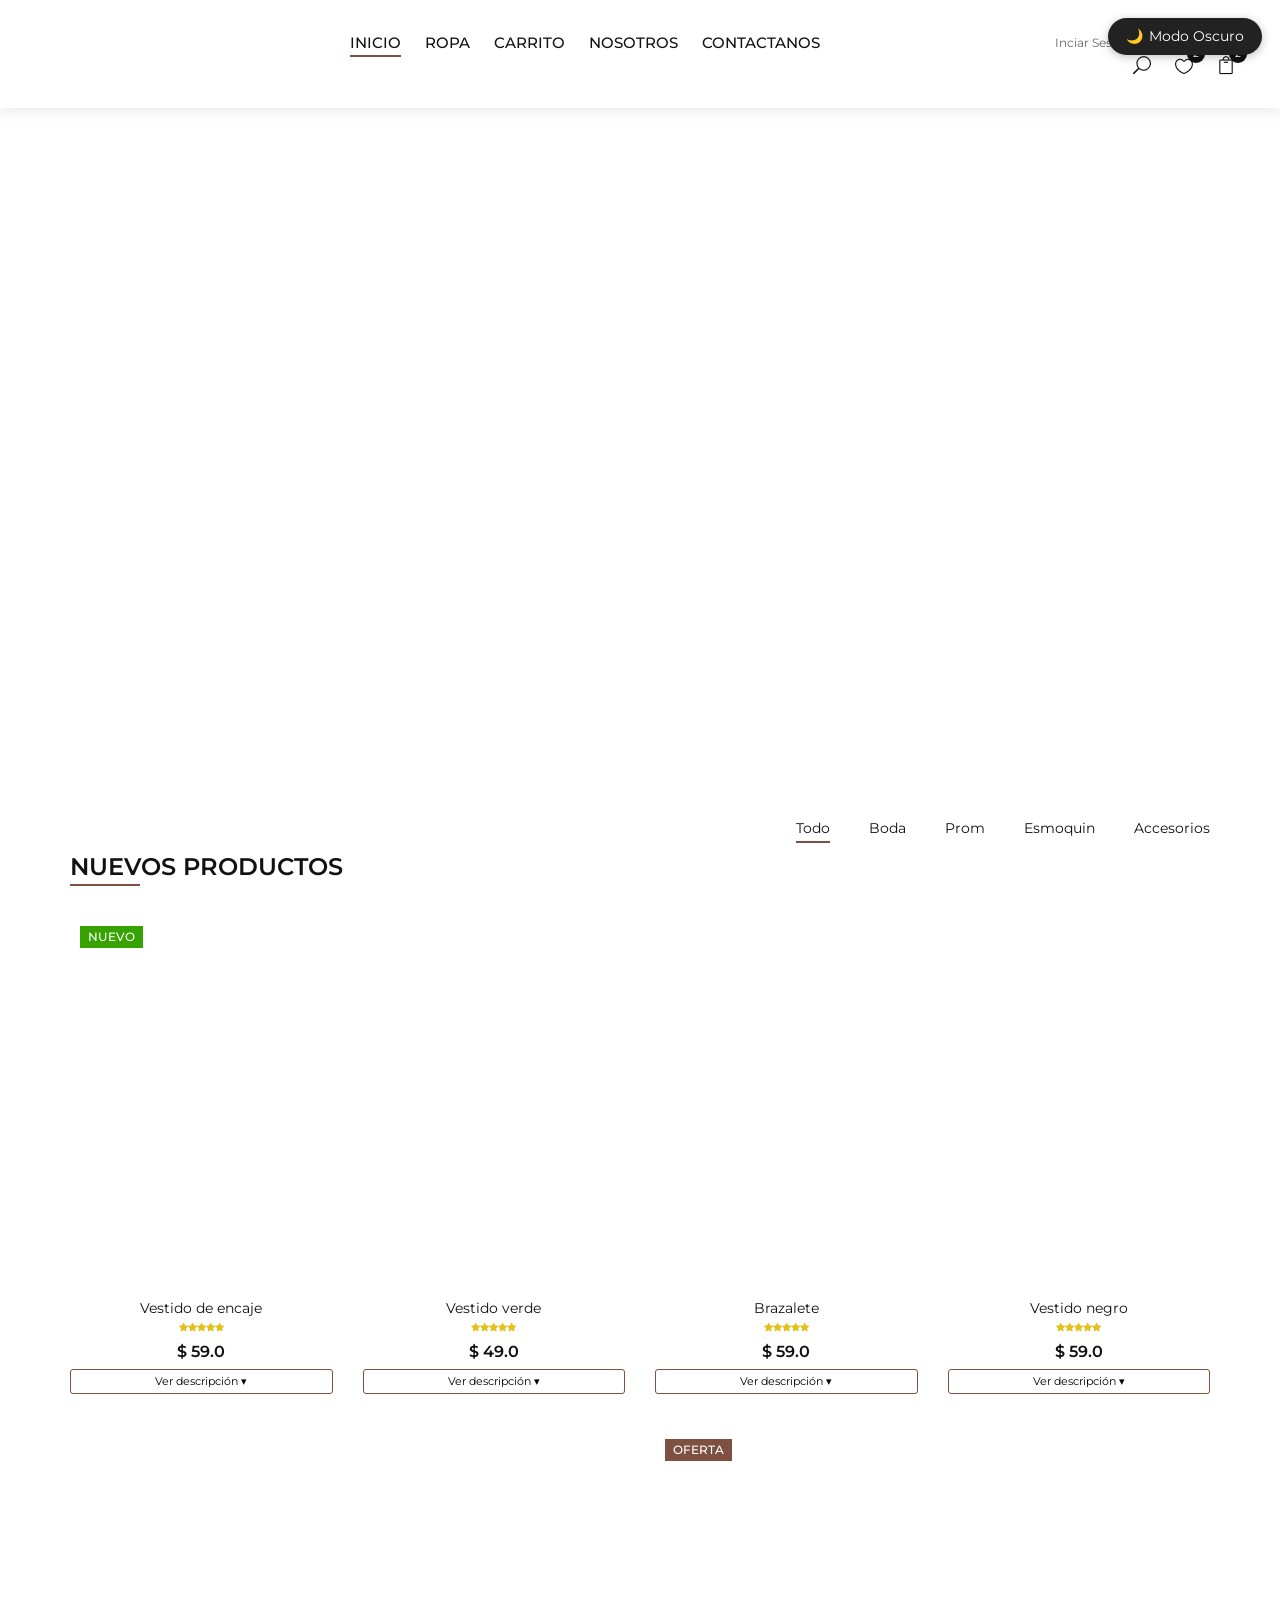
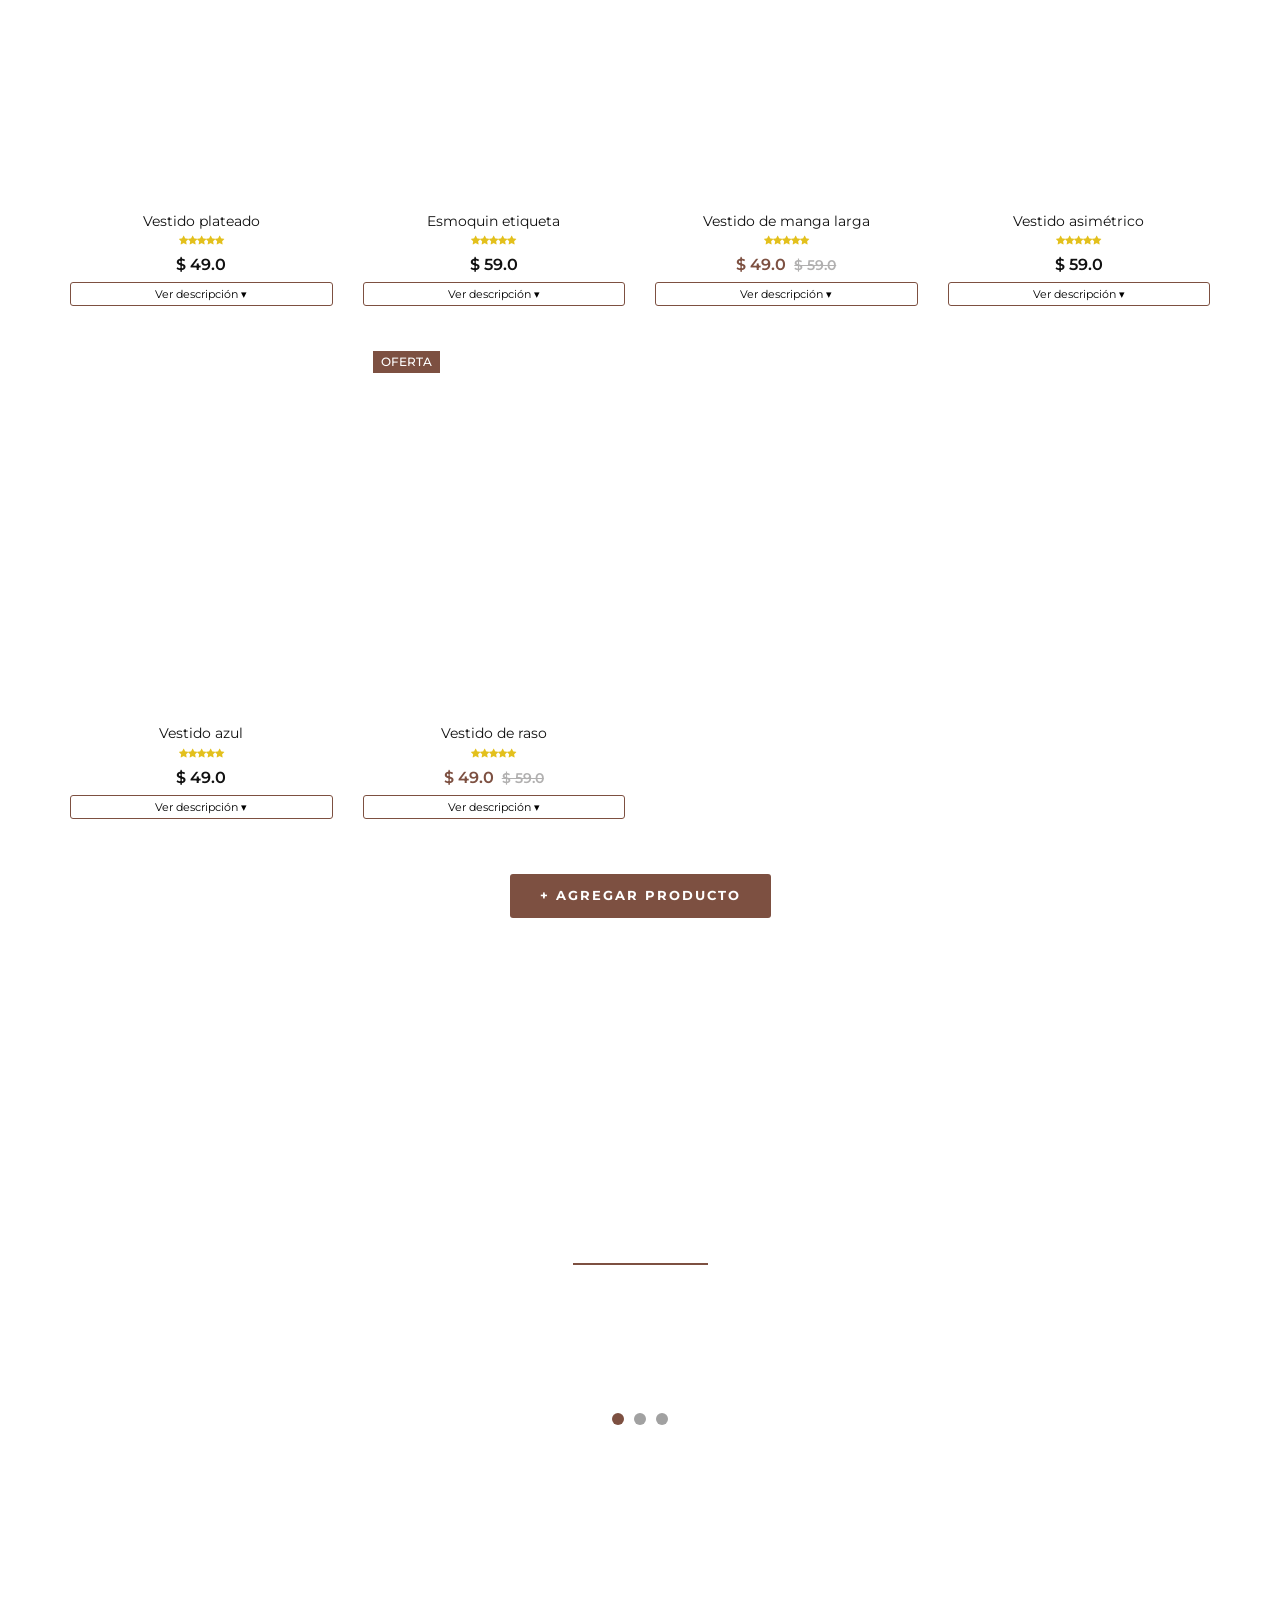
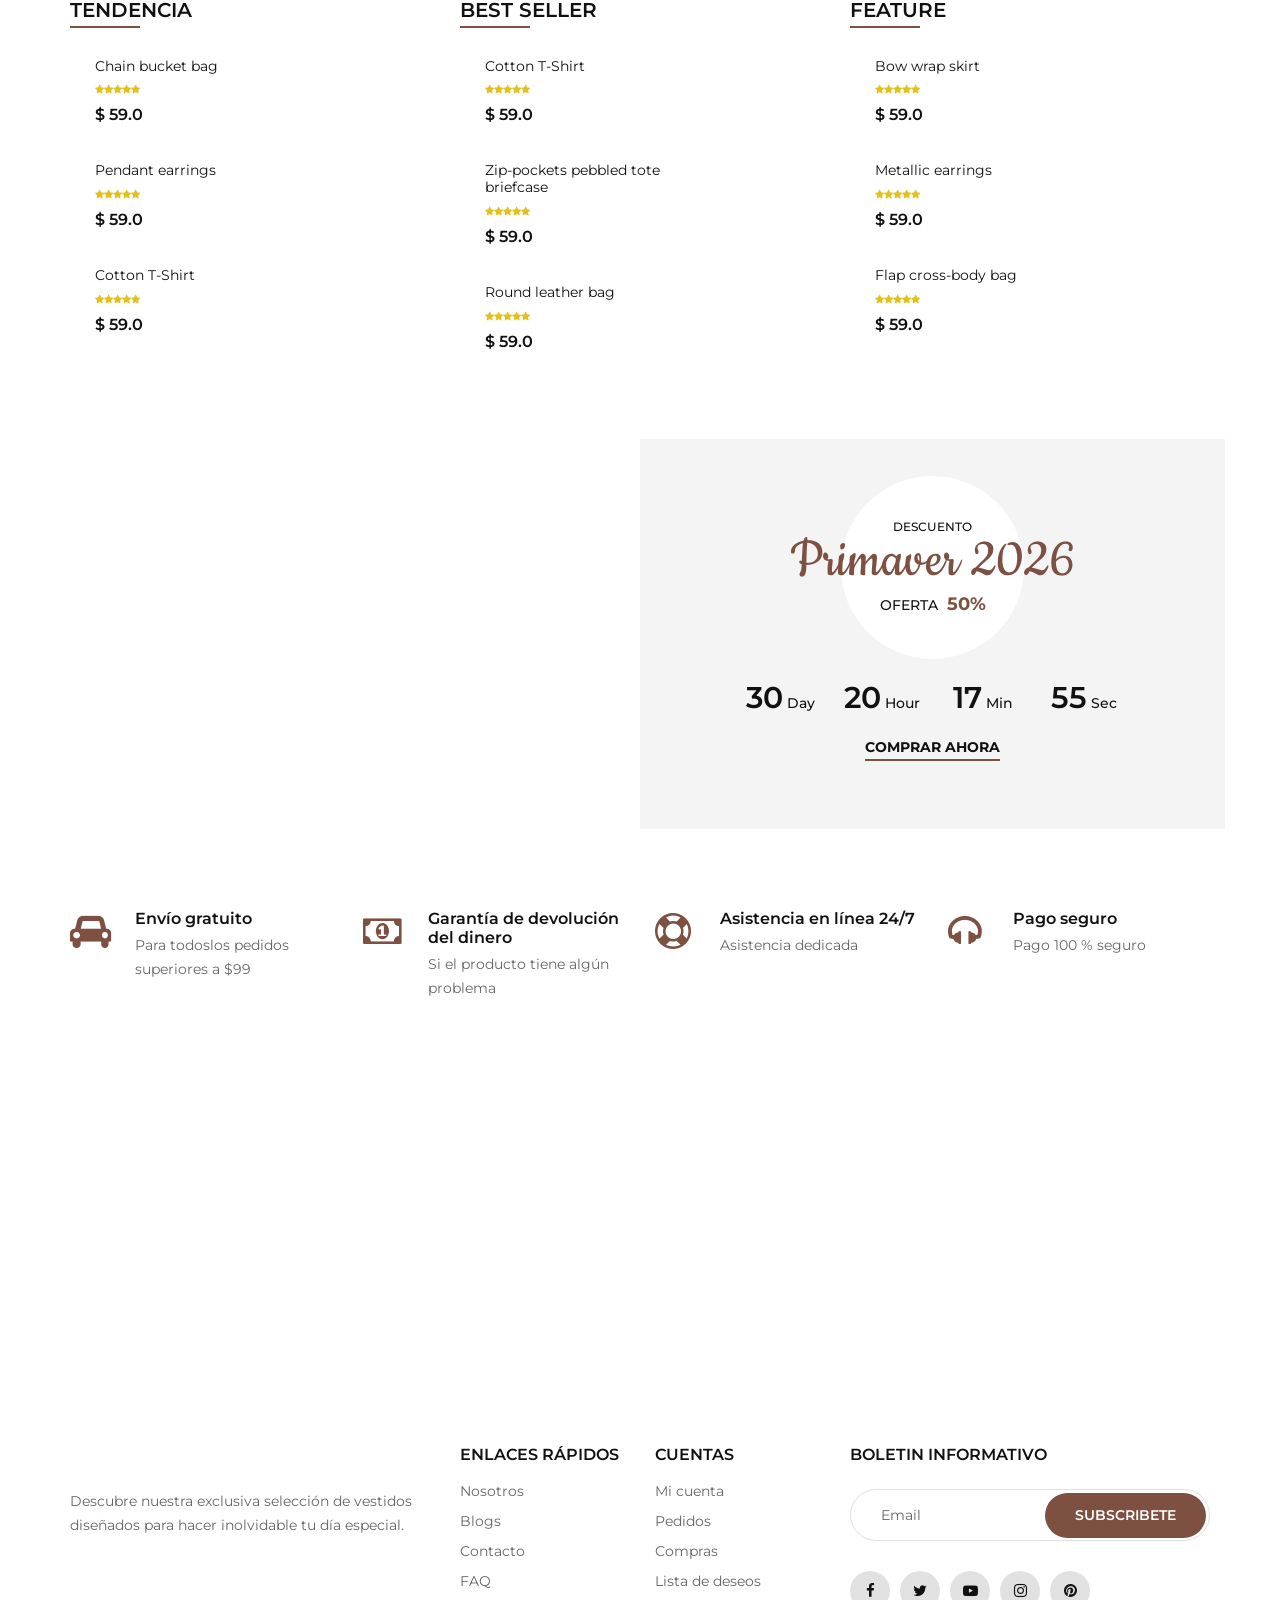
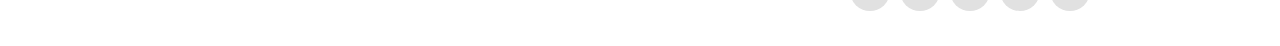
==== index.html @ e9579263 "Add files via upload" ====
<!DOCTYPE html>
<html lang="zxx">

<head>
    <meta charset="UTF-8">
    <meta name="description" content="Ashion Template">
    <meta name="keywords" content="Ashion, unica, creative, html">
    <meta name="viewport" content="width=device-width, initial-scale=1.0">
    <meta http-equiv="X-UA-Compatible" content="ie=edge">
    <title>Yvette's</title>

    <!-- Google Font -->
    <link href="https://fonts.googleapis.com/css2?family=Cookie&display=swap" rel="stylesheet">
    <link href="https://fonts.googleapis.com/css2?family=Montserrat:wght@400;500;600;700;800;900&display=swap"
    rel="stylesheet">

    <!-- Css Styles -->
    <link rel="stylesheet" href="css/bootstrap.min.css" type="text/css">
    <link rel="stylesheet" href="css/font-awesome.min.css" type="text/css">
    <link rel="stylesheet" href="css/elegant-icons.css" type="text/css">
    <link rel="stylesheet" href="css/jquery-ui.min.css" type="text/css">
    <link rel="stylesheet" href="css/magnific-popup.css" type="text/css">
    <link rel="stylesheet" href="css/owl.carousel.min.css" type="text/css">
    <link rel="stylesheet" href="css/slicknav.min.css" type="text/css">
    <link rel="stylesheet" href="css/style.css" type="text/css">
    <link rel="stylesheet" href="css/features.css" type="text/css">
</head>

<body>
    <!-- Page Preloder -->
    <div id="preloder">
        <div class="loader"></div>
    </div>

    <!-- Offcanvas Menu Begin -->
    <div class="offcanvas-menu-overlay"></div>
    <div class="offcanvas-menu-wrapper">
        <div class="offcanvas__close">+</div>
        <ul class="offcanvas__widget">
            <li><span class="icon_search search-switch"></span></li>
            <li><a href="#"><span class="icon_heart_alt"></span>
                <div class="tip">2</div>
            </a></li>
            <li><a href="#"><span class="icon_bag_alt"></span>
                <div class="tip">2</div>
            </a></li>
        </ul>
        <div class="offcanvas__logo">
            <a href="./index.html"><img src="img/log1.png" alt=""></a>
        </div>
        <div id="mobile-menu-wrap"></div>
        <div class="offcanvas__auth">
            <a href="#">Iniciar Sesion</a>
            <a href="#">Registerar</a>
        </div>
    </div>
    <!-- Offcanvas Menu End -->

    <!-- Header Section Begin -->
    <header class="header">
        <div class="container-fluid">
            <div class="row">
                <div class="col-xl-3 col-lg-2">
                    <div class="header__logo">
                        <a href="./index.html"><img src="img/log1.png" alt=""></a>
                    </div>
                </div>
                <div class="col-xl-6 col-lg-7">
                    <nav class="header__menu">
                        <ul>
                            <li class="active"><a href="./index.html">Inicio</a></li>
                            <li><a href="./shop.html">Ropa</a></li>
                            <li><a href="./shop-cart.html">Carrito</a></li>
                            <li><a href="./Nosotros.html">Nosotros</a></li>
                            <li><a href="./contact.html">Contactanos</a></li>
                        </ul>
                    </nav>
                </div>
                <div class="col-lg-3">
                    <div class="header__right">
                        <div class="header__right__auth">
                            <a href="#">Inciar Sesion</a>
                            <a href="#">Registrarte</a>
                        </div>
                        <ul class="header__right__widget">
                            <li><span class="icon_search search-switch"></span></li>
                            <li><a href="#"><span class="icon_heart_alt"></span>
                                <div class="tip">2</div>
                            </a></li>
                            <li><a href="#"><span class="icon_bag_alt"></span>
                                <div class="tip">2</div>
                            </a></li>
                        </ul>
                    </div>
                </div>
            </div>
            <div class="canvas__open">
                <i class="fa fa-bars"></i>
            </div>
        </div>
    </header>
    <!-- Header Section End -->

    <!-- Categories Section Begin -->
    <section class="categories">
            <div class="container-fluid">
                <div class="row">
                    <div class="col-lg-12 p-0">
                        <div class="categories__item categories__large__item set-bg"
                        data-setbg="img/categories/inicio2.png">
                        <div class="categories__text">
                            <h1>Yvette's</h1>
                            <p>Descubre nuestra exclusiva selección de vestidos
                            diseñados para hacer inolvidable tu día especial.</p>
                        </div>
                    </div>
                </div>
            </div>
        </div>
    </section>
    <!-- Categories Section End -->

    <!-- Product Section Begin -->
    <section class="product spad">
        <div class="container">
            <div class="row">
                <div class="col-lg-4 col-md-4">
                    <div class="section-title">
                        <h4>Nuevos Productos</h4>
                    </div>
                </div>
                <div class="col-lg-8 col-md-8">
                    <ul class="filter__controls">
                        <li class="active" data-filter="*">Todo</li>
                        <li data-filter=".women">Boda</li>
                        <li data-filter=".men">Prom</li>
                        <li data-filter=".kid">Esmoquin</li>
                        <li data-filter=".accessories">Accesorios</li>
                    </ul>
                </div>
            </div>
            <div class="row property__gallery">
                <div class="col-lg-3 col-md-4 col-sm-6 mix women">
                    <div class="product__item">
                        <div class="product__item__pic set-bg" data-setbg="img/product/V1.webp">
                            <div class="label new">Nuevo</div>
                            <ul class="product__hover">
                                <li><a href="img/product/V1.webp" class="image-popup"><span class="arrow_expand"></span></a></li>
                                <li><a href="#"><span class="icon_heart_alt"></span></a></li>
                                <li><a href="#"><span class="icon_bag_alt"></span></a></li>
                            </ul>
                        </div>
                        <div class="product__item__text">
                            <h6><a href="#">Vestido de encaje</a></h6>
                            <div class="rating">
                                <i class="fa fa-star"></i>
                                <i class="fa fa-star"></i>
                                <i class="fa fa-star"></i>
                                <i class="fa fa-star"></i>
                                <i class="fa fa-star"></i>
                            </div>
                            <div class="product__price">$ 59.0</div>
                        </div>
                    </div>
                </div>
                <div class="col-lg-3 col-md-4 col-sm-6 mix men">
                    <div class="product__item">
                        <div class="product__item__pic set-bg" data-setbg="img/product/prom1.webp">
                            <ul class="product__hover">
                                <li><a href="img/product/prom1.webp" class="image-popup"><span class="arrow_expand"></span></a></li>
                                <li><a href="#"><span class="icon_heart_alt"></span></a></li>
                                <li><a href="#"><span class="icon_bag_alt"></span></a></li>
                            </ul>
                        </div>
                        <div class="product__item__text">
                            <h6><a href="#">Vestido verde</a></h6>
                            <div class="rating">
                                <i class="fa fa-star"></i>
                                <i class="fa fa-star"></i>
                                <i class="fa fa-star"></i>
                                <i class="fa fa-star"></i>
                                <i class="fa fa-star"></i>
                            </div>
                            <div class="product__price">$ 49.0</div>
                        </div>
                    </div>
                </div>
                <div class="col-lg-3 col-md-4 col-sm-6 mix accessories">
                    <div class="product__item">
                        <div class="product__item__pic set-bg" data-setbg="img/product/A2.jpg">
                            <ul class="product__hover">
                                <li><a href="img/product/A2.jpg" class="image-popup"><span class="arrow_expand"></span></a></li>
                                <li><a href="#"><span class="icon_heart_alt"></span></a></li>
                                <li><a href="#"><span class="icon_bag_alt"></span></a></li>
                            </ul>
                        </div>
                        <div class="product__item__text">
                            <h6><a href="#">Brazalete</a></h6>
                            <div class="rating">
                                <i class="fa fa-star"></i>
                                <i class="fa fa-star"></i>
                                <i class="fa fa-star"></i>
                                <i class="fa fa-star"></i>
                                <i class="fa fa-star"></i>
                            </div>
                            <div class="product__price">$ 59.0</div>
                        </div>
                    </div>
                </div>
                <div class="col-lg-3 col-md-4 col-sm-6 mix men">
                    <div class="product__item">
                        <div class="product__item__pic set-bg" data-setbg="img/product/Prom4.webp">
                            <ul class="product__hover">
                                <li><a href="img/product/Prom4.webp" class="image-popup"><span class="arrow_expand"></span></a></li>
                                <li><a href="#"><span class="icon_heart_alt"></span></a></li>
                                <li><a href="#"><span class="icon_bag_alt"></span></a></li>
                            </ul>
                        </div>
                        <div class="product__item__text">
                            <h6><a href="#">Vestido negro</a></h6>
                            <div class="rating">
                                <i class="fa fa-star"></i>
                                <i class="fa fa-star"></i>
                                <i class="fa fa-star"></i>
                                <i class="fa fa-star"></i>
                                <i class="fa fa-star"></i>
                            </div>
                            <div class="product__price">$ 59.0</div>
                        </div>
                    </div>
                </div>
                <div class="col-lg-3 col-md-4 col-sm-6 mix men">
                    <div class="product__item">
                        <div class="product__item__pic set-bg" data-setbg="img/product/prom2.webp">
                            <ul class="product__hover">
                                <li><a href="img/product/prom2.webp" class="image-popup"><span class="arrow_expand"></span></a></li>
                                <li><a href="#"><span class="icon_heart_alt"></span></a></li>
                                <li><a href="#"><span class="icon_bag_alt"></span></a></li>
                            </ul>
                        </div>
                        <div class="product__item__text">
                            <h6><a href="#">Vestido plateado</a></h6>
                            <div class="rating">
                                <i class="fa fa-star"></i>
                                <i class="fa fa-star"></i>
                                <i class="fa fa-star"></i>
                                <i class="fa fa-star"></i>
                                <i class="fa fa-star"></i>
                            </div>
                            <div class="product__price">$ 49.0</div>
                        </div>
                    </div>
                </div>
                <div class="col-lg-3 col-md-4 col-sm-6 mix kid">
                    <div class="product__item">
                        <div class="product__item__pic set-bg" data-setbg="img/product/E1.avif">
                            <ul class="product__hover">
                                <li><a href="img/product/E1.avif" class="image-popup"><span class="arrow_expand"></span></a></li>
                                <li><a href="#"><span class="icon_heart_alt"></span></a></li>
                                <li><a href="#"><span class="icon_bag_alt"></span></a></li>
                            </ul>
                        </div>
                        <div class="product__item__text">
                            <h6><a href="#">Esmoquin etiqueta</a></h6>
                            <div class="rating">
                                <i class="fa fa-star"></i>
                                <i class="fa fa-star"></i>
                                <i class="fa fa-star"></i>
                                <i class="fa fa-star"></i>
                                <i class="fa fa-star"></i>
                            </div>
                            <div class="product__price">$ 59.0</div>
                        </div>
                    </div>
                </div>
                <div class="col-lg-3 col-md-4 col-sm-6 mix women ">
                    <div class="product__item sale">
                        <div class="product__item__pic set-bg" data-setbg="img/product/V2.webp">
                            <div class="label sale">Oferta</div>
                            <ul class="product__hover">
                                <li><a href="img/product/V2.webp" class="image-popup"><span class="arrow_expand"></span></a></li>
                                <li><a href="#"><span class="icon_heart_alt"></span></a></li>
                                <li><a href="#"><span class="icon_bag_alt"></span></a></li>
                            </ul>
                        </div>
                        <div class="product__item__text">
                            <h6><a href="#">Vestido de manga larga</a></h6>
                            <div class="rating">
                                <i class="fa fa-star"></i>
                                <i class="fa fa-star"></i>
                                <i class="fa fa-star"></i>
                                <i class="fa fa-star"></i>
                                <i class="fa fa-star"></i>
                            </div>
                            <div class="product__price">$ 49.0 <span>$ 59.0</span></div>
                        </div>
                    </div>
                </div>
                <div class="col-lg-3 col-md-4 col-sm-6 mix women">
                    <div class="product__item">
                        <div class="product__item__pic set-bg" data-setbg="img/product/V3.webp">
                            <ul class="product__hover">
                                <li><a href="img/product/V3.webp" class="image-popup"><span class="arrow_expand"></span></a></li>
                                <li><a href="#"><span class="icon_heart_alt"></span></a></li>
                                <li><a href="#"><span class="icon_bag_alt"></span></a></li>
                            </ul>
                        </div>
                        <div class="product__item__text">
                            <h6><a href="#">Vestido asimétrico</a></h6>
                            <div class="rating">
                                <i class="fa fa-star"></i>
                                <i class="fa fa-star"></i>
                                <i class="fa fa-star"></i>
                                <i class="fa fa-star"></i>
                                <i class="fa fa-star"></i>
                            </div>
                            <div class="product__price">$ 59.0</div>
                        </div>
                    </div>
                </div>
                <div class="col-lg-3 col-md-4 col-sm-6 mix men">
                    <div class="product__item">
                        <div class="product__item__pic set-bg" data-setbg="img/product/prom3.webp">
                            <ul class="product__hover">
                                <li><a href="img/product/prom3.webp" class="image-popup"><span class="arrow_expand"></span></a></li>
                                <li><a href="#"><span class="icon_heart_alt"></span></a></li>
                                <li><a href="#"><span class="icon_bag_alt"></span></a></li>
                            </ul>
                        </div>
                        <div class="product__item__text">
                            <h6><a href="#">Vestido azul</a></h6>
                            <div class="rating">
                                <i class="fa fa-star"></i>
                                <i class="fa fa-star"></i>
                                <i class="fa fa-star"></i>
                                <i class="fa fa-star"></i>
                                <i class="fa fa-star"></i>
                            </div>
                            <div class="product__price">$ 49.0</div>
                        </div>
                    </div>
                </div>
                <div class="col-lg-3 col-md-4 col-sm-6 mix women">
                    <div class="product__item sale">
                        <div class="product__item__pic set-bg" data-setbg="img/product/V4.webp">
                            <div class="label">Oferta</div>
                            <ul class="product__hover">
                                <li><a href="img/product/V4.webp" class="image-popup"><span class="arrow_expand"></span></a></li>
                                <li><a href="#"><span class="icon_heart_alt"></span></a></li>
                                <li><a href="#"><span class="icon_bag_alt"></span></a></li>
                            </ul>
                        </div>
                        <div class="product__item__text">
                            <h6><a href="#">Vestido de raso</a></h6>
                            <div class="rating">
                                <i class="fa fa-star"></i>
                                <i class="fa fa-star"></i>
                                <i class="fa fa-star"></i>
                                <i class="fa fa-star"></i>
                                <i class="fa fa-star"></i>
                            </div>
                            <div class="product__price">$ 49.0 <span>$ 59.0</span></div>
                        </div>
                    </div>
                </div>
            </div>
        </div>
    </section>
    <!-- Product Section End -->

    <!-- Banner Section Begin -->
    <section class="banner set-bg" data-setbg="img/banner/Banner1.png">
        <div class="container">
            <div class="row">
                <div class="col-xl-7 col-lg-8 m-auto">
                    <div class="banner__slider owl-carousel">
                        <div class="banner__item">
                            <div class="banner__text">
                                <h1>Favoritos de la novia</h1>
                                <a href="#">Comprar ahora</a>
                            </div>
                        </div>
                        <div class="banner__item">
                            <div class="banner__text">
                                <h1>Favoritos de la novia</h1>
                                <a href="#">Comprar ahora</a>
                            </div>
                        </div>
                        <div class="banner__item">
                            <div class="banner__text">
                                <h1>Favoritos de la novia</h1>
                                <a href="#">Comprar ahora</a>
                            </div>
                        </div>
                    </div>
                </div>
            </div>
        </div>
    </section>
    <!-- Banner Section End -->

    <!-- Trend Section Begin -->
    <section class="trend spad">
        <div class="container">
            <div class="row">
                <div class="col-lg-4 col-md-4 col-sm-6">
                    <div class="trend__content">
                        <div class="section-title">
                            <h4>Tendencia</h4>
                        </div>
                        <div class="trend__item">
                            <div class="trend__item__pic">
                                <img src="img/trend/ht-1.jpg" alt="">
                            </div>
                            <div class="trend__item__text">
                                <h6>Chain bucket bag</h6>
                                <div class="rating">
                                    <i class="fa fa-star"></i>
                                    <i class="fa fa-star"></i>
                                    <i class="fa fa-star"></i>
                                    <i class="fa fa-star"></i>
                                    <i class="fa fa-star"></i>
                                </div>
                                <div class="product__price">$ 59.0</div>
                            </div>
                        </div>
                        <div class="trend__item">
                            <div class="trend__item__pic">
                                <img src="img/trend/ht-2.jpg" alt="">
                            </div>
                            <div class="trend__item__text">
                                <h6>Pendant earrings</h6>
                                <div class="rating">
                                    <i class="fa fa-star"></i>
                                    <i class="fa fa-star"></i>
                                    <i class="fa fa-star"></i>
                                    <i class="fa fa-star"></i>
                                    <i class="fa fa-star"></i>
                                </div>
                                <div class="product__price">$ 59.0</div>
                            </div>
                        </div>
                        <div class="trend__item">
                            <div class="trend__item__pic">
                                <img src="img/trend/ht-3.jpg" alt="">
                            </div>
                            <div class="trend__item__text">
                                <h6>Cotton T-Shirt</h6>
                                <div class="rating">
                                    <i class="fa fa-star"></i>
                                    <i class="fa fa-star"></i>
                                    <i class="fa fa-star"></i>
                                    <i class="fa fa-star"></i>
                                    <i class="fa fa-star"></i>
                                </div>
                                <div class="product__price">$ 59.0</div>
                            </div>
                        </div>
                    </div>
                </div>
                <div class="col-lg-4 col-md-4 col-sm-6">
                    <div class="trend__content">
                        <div class="section-title">
                            <h4>Best seller</h4>
                        </div>
                        <div class="trend__item">
                            <div class="trend__item__pic">
                                <img src="img/trend/bs-1.jpg" alt="">
                            </div>
                            <div class="trend__item__text">
                                <h6>Cotton T-Shirt</h6>
                                <div class="rating">
                                    <i class="fa fa-star"></i>
                                    <i class="fa fa-star"></i>
                                    <i class="fa fa-star"></i>
                                    <i class="fa fa-star"></i>
                                    <i class="fa fa-star"></i>
                                </div>
                                <div class="product__price">$ 59.0</div>
                            </div>
                        </div>
                        <div class="trend__item">
                            <div class="trend__item__pic">
                                <img src="img/trend/bs-2.jpg" alt="">
                            </div>
                            <div class="trend__item__text">
                                <h6>Zip-pockets pebbled tote <br />briefcase</h6>
                                <div class="rating">
                                    <i class="fa fa-star"></i>
                                    <i class="fa fa-star"></i>
                                    <i class="fa fa-star"></i>
                                    <i class="fa fa-star"></i>
                                    <i class="fa fa-star"></i>
                                </div>
                                <div class="product__price">$ 59.0</div>
                            </div>
                        </div>
                        <div class="trend__item">
                            <div class="trend__item__pic">
                                <img src="img/trend/bs-3.jpg" alt="">
                            </div>
                            <div class="trend__item__text">
                                <h6>Round leather bag</h6>
                                <div class="rating">
                                    <i class="fa fa-star"></i>
                                    <i class="fa fa-star"></i>
                                    <i class="fa fa-star"></i>
                                    <i class="fa fa-star"></i>
                                    <i class="fa fa-star"></i>
                                </div>
                                <div class="product__price">$ 59.0</div>
                            </div>
                        </div>
                    </div>
                </div>
                <div class="col-lg-4 col-md-4 col-sm-6">
                    <div class="trend__content">
                        <div class="section-title">
                            <h4>Feature</h4>
                        </div>
                        <div class="trend__item">
                            <div class="trend__item__pic">
                                <img src="img/trend/f-1.jpg" alt="">
                            </div>
                            <div class="trend__item__text">
                                <h6>Bow wrap skirt</h6>
                                <div class="rating">
                                    <i class="fa fa-star"></i>
                                    <i class="fa fa-star"></i>
                                    <i class="fa fa-star"></i>
                                    <i class="fa fa-star"></i>
                                    <i class="fa fa-star"></i>
                                </div>
                                <div class="product__price">$ 59.0</div>
                            </div>
                        </div>
                        <div class="trend__item">
                            <div class="trend__item__pic">
                                <img src="img/trend/f-2.jpg" alt="">
                            </div>
                            <div class="trend__item__text">
                                <h6>Metallic earrings</h6>
                                <div class="rating">
                                    <i class="fa fa-star"></i>
                                    <i class="fa fa-star"></i>
                                    <i class="fa fa-star"></i>
                                    <i class="fa fa-star"></i>
                                    <i class="fa fa-star"></i>
                                </div>
                                <div class="product__price">$ 59.0</div>
                            </div>
                        </div>
                        <div class="trend__item">
                            <div class="trend__item__pic">
                                <img src="img/trend/f-3.jpg" alt="">
                            </div>
                            <div class="trend__item__text">
                                <h6>Flap cross-body bag</h6>
                                <div class="rating">
                                    <i class="fa fa-star"></i>
                                    <i class="fa fa-star"></i>
                                    <i class="fa fa-star"></i>
                                    <i class="fa fa-star"></i>
                                    <i class="fa fa-star"></i>
                                </div>
                                <div class="product__price">$ 59.0</div>
                            </div>
                        </div>
                    </div>
                </div>
            </div>
        </div>
    </section>
    <!-- Trend Section End -->

    <!-- Discount Section Begin -->
    <section class="discount">
        <div class="container">
            <div class="row">
                <div class="col-lg-6 p-0">
                    <div class="discount__pic">
                        <img src="img/Descuento.png" alt="">
                    </div>
                </div>
                <div class="col-lg-6 p-0">
                    <div class="discount__text">
                        <div class="discount__text__title">
                            <span>Descuento</span>
                            <h2>Primaver 2026</h2>
                            <h5><span>Oferta</span> 50%</h5>
                        </div>
                        <div class="discount__countdown" id="countdown-time">
                            <div class="countdown__item">
                                <span>22</span>
                                <p>Dias</p>
                            </div>
                            <div class="countdown__item">
                                <span>18</span>
                                <p>Horas</p>
                            </div>
                            <div class="countdown__item">
                                <span>46</span>
                                <p>Minutos</p>
                            </div>
                            <div class="countdown__item">
                                <span>05</span>
                                <p>Segundos</p>
                            </div>
                        </div>
                        <a href="#">Comprar Ahora</a>
                    </div>
                </div>
            </div>
        </div>
    </section>
    <!-- Discount Section End -->

    <!-- Services Section Begin -->
    <section class="services spad">
        <div class="container">
            <div class="row">
                <div class="col-lg-3 col-md-4 col-sm-6">
                    <div class="services__item">
                        <i class="fa fa-car"></i>
                        <h6>Envío gratuito</h6>
                        <p>Para todoslos pedidos superiores a $99</p>
                    </div>
                </div>
                <div class="col-lg-3 col-md-4 col-sm-6">
                    <div class="services__item">
                        <i class="fa fa-money"></i>
                        <h6>Garantía de devolución del dinero</h6>
                        <p>Si el producto tiene algún problema</p>
                    </div>
                </div>
                <div class="col-lg-3 col-md-4 col-sm-6">
                    <div class="services__item">
                        <i class="fa fa-support"></i>
                        <h6>Asistencia en línea 24/7</h6>
                        <p>Asistencia dedicada</p>
                    </div>
                </div>
                <div class="col-lg-3 col-md-4 col-sm-6">
                    <div class="services__item">
                        <i class="fa fa-headphones"></i>
                        <h6>Pago seguro</h6>
                        <p>Pago 100 % seguro</p>
                    </div>
                </div>
            </div>
        </div>
    </section>
    <!-- Services Section End -->

    <!-- Instagram Begin -->
    <div class="instagram">
        <div class="container-fluid">
            <div class="row">
                <div class="col-lg-2 col-md-4 col-sm-4 p-0">
                    <div class="instagram__item set-bg" data-setbg="img/product/V1.webp">
                        <div class="instagram__text">
                            <i class="fa fa-instagram"></i>
                            <a href="#">@ Yvette's</a>
                        </div>
                    </div>
                </div>
                <div class="col-lg-2 col-md-4 col-sm-4 p-0">
                    <div class="instagram__item set-bg" data-setbg="img/product/prom4.webp">
                        <div class="instagram__text">
                            <i class="fa fa-instagram"></i>
                            <a href="#">@ Yvette's</a>
                        </div>
                    </div>
                </div>
                <div class="col-lg-2 col-md-4 col-sm-4 p-0">
                    <div class="instagram__item set-bg" data-setbg="img/product/E1.avif">
                        <div class="instagram__text">
                            <i class="fa fa-instagram"></i>
                            <a href="#">@ Yvette's</a>
                        </div>
                    </div>
                </div>
                <div class="col-lg-2 col-md-4 col-sm-4 p-0">
                    <div class="instagram__item set-bg" data-setbg="img/product/V3.webp">
                        <div class="instagram__text">
                            <i class="fa fa-instagram"></i>
                            <a href="#">@ Yvette's</a>
                        </div>
                    </div>
                </div>
                <div class="col-lg-2 col-md-4 col-sm-4 p-0">
                    <div class="instagram__item set-bg" data-setbg="img/product/prom3.webp">
                        <div class="instagram__text">
                            <i class="fa fa-instagram"></i>
                            <a href="#">@ Yvette's</a>
                        </div>
                    </div>
                </div>
                <div class="col-lg-2 col-md-4 col-sm-4 p-0">
                    <div class="instagram__item set-bg" data-setbg="img/product/V4.webp">
                        <div class="instagram__text">
                            <i class="fa fa-instagram"></i>
                            <a href="#">@ Yvette's</a>
                        </div>
                    </div>
                </div>
            </div>
        </div>
    </div>
    <!-- Instagram End -->

<!-- Footer Section Begin -->
<footer class="footer">
    <div class="container">
        <div class="row">
            <div class="col-lg-4 col-md-6 col-sm-7">
                <div class="footer__about">
                    <div class="footer__logo">
                        <a href="./index.html"><img src="img/log1.png" alt=""></a>
                    </div>
                    <p>Descubre nuestra exclusiva selección de vestidos diseñados para hacer inolvidable tu día especial.</p>
                    <div class="footer__payment">
                        <a href="#"><img src="img/payment/payment-1.png" alt=""></a>
                        <a href="#"><img src="img/payment/payment-2.png" alt=""></a>
                        <a href="#"><img src="img/payment/payment-3.png" alt=""></a>
                        <a href="#"><img src="img/payment/payment-4.png" alt=""></a>
                        <a href="#"><img src="img/payment/payment-5.png" alt=""></a>
                    </div>
                </div>
            </div>
            <div class="col-lg-2 col-md-3 col-sm-5">
                <div class="footer__widget">
                    <h6>Enlaces rápidos</h6>
                    <ul>
                        <li><a href="#">Nosotros</a></li>
                        <li><a href="#">Blogs</a></li>
                        <li><a href="#">Contacto</a></li>
                        <li><a href="#">FAQ</a></li>
                    </ul>
                </div>
            </div>
            <div class="col-lg-2 col-md-3 col-sm-4">
                <div class="footer__widget">
                    <h6>Cuentas</h6>
                    <ul>
                        <li><a href="#">Mi cuenta</a></li>
                        <li><a href="#">Pedidos</a></li>
                        <li><a href="#">Compras</a></li>
                        <li><a href="#">Lista de deseos</a></li>
                    </ul>
                </div>
            </div>
            <div class="col-lg-4 col-md-8 col-sm-8">
                <div class="footer__newslatter">
                    <h6>Boletin Informativo</h6>
                    <form action="#">
                        <input type="text" placeholder="Email">
                        <button type="submit" class="site-btn">Subscribete</button>
                    </form>
                    <div class="footer__social">
                        <a href="#"><i class="fa fa-facebook"></i></a>
                        <a href="#"><i class="fa fa-twitter"></i></a>
                        <a href="#"><i class="fa fa-youtube-play"></i></a>
                        <a href="#"><i class="fa fa-instagram"></i></a>
                        <a href="#"><i class="fa fa-pinterest"></i></a>
                    </div>
                </div>
            </div>
        </div>
    </div>
</footer>
<!-- Footer Section End -->

<!-- Search Begin -->
<div class="search-model">
    <div class="h-100 d-flex align-items-center justify-content-center">
        <div class="search-close-switch">+</div>
        <form class="search-model-form">
            <input type="text" id="search-input" placeholder="Busca aquí.....">
        </form>
    </div>
</div>
<!-- Search End -->

<!-- Js Plugins -->
<script src="js/jquery-3.3.1.min.js"></script>
<script src="js/bootstrap.min.js"></script>
<script src="js/jquery.magnific-popup.min.js"></script>
<script src="js/jquery-ui.min.js"></script>
<script src="js/mixitup.min.js"></script>
<script src="js/jquery.countdown.min.js"></script>
<script src="js/jquery.slicknav.js"></script>
<script src="js/owl.carousel.min.js"></script>
<script src="js/jquery.nicescroll.min.js"></script>
<script src="js/main.js"></script>
<script src="js/features.js"></script>
</body>

</html>
---- css/elegant-icons.css ----
@font-face {
	font-family: 'ElegantIcons';
	src:url('../fonts/ElegantIcons.eot');
	src:url('../fonts/ElegantIcons.eot?#iefix') format('embedded-opentype'),
		url('../fonts/ElegantIcons.woff') format('woff'),
		url('../fonts/ElegantIcons.ttf') format('truetype'),
		url('../fonts/ElegantIcons.svg#ElegantIcons') format('svg');
	font-weight: normal;
	font-style: normal;
}

/* Use the following CSS code if you want to use data attributes for inserting your icons */
[data-icon]:before {
	font-family: 'ElegantIcons';
	content: attr(data-icon);
	speak: none;
	font-weight: normal;
	font-variant: normal;
	text-transform: none;
	line-height: 1;
	-webkit-font-smoothing: antialiased;
	-moz-osx-font-smoothing: grayscale;
}

/* Use the following CSS code if you want to have a class per icon */
/*
Instead of a list of all class selectors,
you can use the generic selector below, but it's slower:
[class*="your-class-prefix"] {
*/
.arrow_up, .arrow_down, .arrow_left, .arrow_right, .arrow_left-up, .arrow_right-up, .arrow_right-down, .arrow_left-down, .arrow-up-down, .arrow_up-down_alt, .arrow_left-right_alt, .arrow_left-right, .arrow_expand_alt2, .arrow_expand_alt, .arrow_condense, .arrow_expand, .arrow_move, .arrow_carrot-up, .arrow_carrot-down, .arrow_carrot-left, .arrow_carrot-right, .arrow_carrot-2up, .arrow_carrot-2down, .arrow_carrot-2left, .arrow_carrot-2right, .arrow_carrot-up_alt2, .arrow_carrot-down_alt2, .arrow_carrot-left_alt2, .arrow_carrot-right_alt2, .arrow_carrot-2up_alt2, .arrow_carrot-2down_alt2, .arrow_carrot-2left_alt2, .arrow_carrot-2right_alt2, .arrow_triangle-up, .arrow_triangle-down, .arrow_triangle-left, .arrow_triangle-right, .arrow_triangle-up_alt2, .arrow_triangle-down_alt2, .arrow_triangle-left_alt2, .arrow_triangle-right_alt2, .arrow_back, .icon_minus-06, .icon_plus, .icon_close, .icon_check, .icon_minus_alt2, .icon_plus_alt2, .icon_close_alt2, .icon_check_alt2, .icon_zoom-out_alt, .icon_zoom-in_alt, .icon_search, .icon_box-empty, .icon_box-selected, .icon_minus-box, .icon_plus-box, .icon_box-checked, .icon_circle-empty, .icon_circle-slelected, .icon_stop_alt2, .icon_stop, .icon_pause_alt2, .icon_pause, .icon_menu, .icon_menu-square_alt2, .icon_menu-circle_alt2, .icon_ul, .icon_ol, .icon_adjust-horiz, .icon_adjust-vert, .icon_document_alt, .icon_documents_alt, .icon_pencil, .icon_pencil-edit_alt, .icon_pencil-edit, .icon_folder-alt, .icon_folder-open_alt, .icon_folder-add_alt, .icon_info_alt, .icon_error-oct_alt, .icon_error-circle_alt, .icon_error-triangle_alt, .icon_question_alt2, .icon_question, .icon_comment_alt, .icon_chat_alt, .icon_vol-mute_alt, .icon_volume-low_alt, .icon_volume-high_alt, .icon_quotations, .icon_quotations_alt2, .icon_clock_alt, .icon_lock_alt, .icon_lock-open_alt, .icon_key_alt, .icon_cloud_alt, .icon_cloud-upload_alt, .icon_cloud-download_alt, .icon_image, .icon_images, .icon_lightbulb_alt, .icon_gift_alt, .icon_house_alt, .icon_genius, .icon_mobile, .icon_tablet, .icon_laptop, .icon_desktop, .icon_camera_alt, .icon_mail_alt, .icon_cone_alt, .icon_ribbon_alt, .icon_bag_alt, .icon_creditcard, .icon_cart_alt, .icon_paperclip, .icon_tag_alt, .icon_tags_alt, .icon_trash_alt, .icon_cursor_alt, .icon_mic_alt, .icon_compass_alt, .icon_pin_alt, .icon_pushpin_alt, .icon_map_alt, .icon_drawer_alt, .icon_toolbox_alt, .icon_book_alt, .icon_calendar, .icon_film, .icon_table, .icon_contacts_alt, .icon_headphones, .icon_lifesaver, .icon_piechart, .icon_refresh, .icon_link_alt, .icon_link, .icon_loading, .icon_blocked, .icon_archive_alt, .icon_heart_alt, .icon_star_alt, .icon_star-half_alt, .icon_star, .icon_star-half, .icon_tools, .icon_tool, .icon_cog, .icon_cogs, .arrow_up_alt, .arrow_down_alt, .arrow_left_alt, .arrow_right_alt, .arrow_left-up_alt, .arrow_right-up_alt, .arrow_right-down_alt, .arrow_left-down_alt, .arrow_condense_alt, .arrow_expand_alt3, .arrow_carrot_up_alt, .arrow_carrot-down_alt, .arrow_carrot-left_alt, .arrow_carrot-right_alt, .arrow_carrot-2up_alt, .arrow_carrot-2dwnn_alt, .arrow_carrot-2left_alt, .arrow_carrot-2right_alt, .arrow_triangle-up_alt, .arrow_triangle-down_alt, .arrow_triangle-left_alt, .arrow_triangle-right_alt, .icon_minus_alt, .icon_plus_alt, .icon_close_alt, .icon_check_alt, .icon_zoom-out, .icon_zoom-in, .icon_stop_alt, .icon_menu-square_alt, .icon_menu-circle_alt, .icon_document, .icon_documents, .icon_pencil_alt, .icon_folder, .icon_folder-open, .icon_folder-add, .icon_folder_upload, .icon_folder_download, .icon_info, .icon_error-circle, .icon_error-oct, .icon_error-triangle, .icon_question_alt, .icon_comment, .icon_chat, .icon_vol-mute, .icon_volume-low, .icon_volume-high, .icon_quotations_alt, .icon_clock, .icon_lock, .icon_lock-open, .icon_key, .icon_cloud, .icon_cloud-upload, .icon_cloud-download, .icon_lightbulb, .icon_gift, .icon_house, .icon_camera, .icon_mail, .icon_cone, .icon_ribbon, .icon_bag, .icon_cart, .icon_tag, .icon_tags, .icon_trash, .icon_cursor, .icon_mic, .icon_compass, .icon_pin, .icon_pushpin, .icon_map, .icon_drawer, .icon_toolbox, .icon_book, .icon_contacts, .icon_archive, .icon_heart, .icon_profile, .icon_group, .icon_grid-2x2, .icon_grid-3x3, .icon_music, .icon_pause_alt, .icon_phone, .icon_upload, .icon_download, .social_facebook, .social_twitter, .social_pinterest, .social_googleplus, .social_tumblr, .social_tumbleupon, .social_wordpress, .social_instagram, .social_dribbble, .social_vimeo, .social_linkedin, .social_rss, .social_deviantart, .social_share, .social_myspace, .social_skype, .social_youtube, .social_picassa, .social_googledrive, .social_flickr, .social_blogger, .social_spotify, .social_delicious, .social_facebook_circle, .social_twitter_circle, .social_pinterest_circle, .social_googleplus_circle, .social_tumblr_circle, .social_stumbleupon_circle, .social_wordpress_circle, .social_instagram_circle, .social_dribbble_circle, .social_vimeo_circle, .social_linkedin_circle, .social_rss_circle, .social_deviantart_circle, .social_share_circle, .social_myspace_circle, .social_skype_circle, .social_youtube_circle, .social_picassa_circle, .social_googledrive_alt2, .social_flickr_circle, .social_blogger_circle, .social_spotify_circle, .social_delicious_circle, .social_facebook_square, .social_twitter_square, .social_pinterest_square, .social_googleplus_square, .social_tumblr_square, .social_stumbleupon_square, .social_wordpress_square, .social_instagram_square, .social_dribbble_square, .social_vimeo_square, .social_linkedin_square, .social_rss_square, .social_deviantart_square, .social_share_square, .social_myspace_square, .social_skype_square, .social_youtube_square, .social_picassa_square, .social_googledrive_square, .social_flickr_square, .social_blogger_square, .social_spotify_square, .social_delicious_square, .icon_printer, .icon_calulator, .icon_building, .icon_floppy, .icon_drive, .icon_search-2, .icon_id, .icon_id-2, .icon_puzzle, .icon_like, .icon_dislike, .icon_mug, .icon_currency, .icon_wallet, .icon_pens, .icon_easel, .icon_flowchart, .icon_datareport, .icon_briefcase, .icon_shield, .icon_percent, .icon_globe, .icon_globe-2, .icon_target, .icon_hourglass, .icon_balance, .icon_rook, .icon_printer-alt, .icon_calculator_alt, .icon_building_alt, .icon_floppy_alt, .icon_drive_alt, .icon_search_alt, .icon_id_alt, .icon_id-2_alt, .icon_puzzle_alt, .icon_like_alt, .icon_dislike_alt, .icon_mug_alt, .icon_currency_alt, .icon_wallet_alt, .icon_pens_alt, .icon_easel_alt, .icon_flowchart_alt, .icon_datareport_alt, .icon_briefcase_alt, .icon_shield_alt, .icon_percent_alt, .icon_globe_alt, .icon_clipboard {
	font-family: 'ElegantIcons';
	speak: none;
	font-style: normal;
	font-weight: normal;
	font-variant: normal;
	text-transform: none;
	line-height: 1;
	-webkit-font-smoothing: antialiased;
}
.arrow_up:before {
	content: "\21";
}
.arrow_down:before {
	content: "\22";
}
.arrow_left:before {
	content: "\23";
}
.arrow_right:before {
	content: "\24";
}
.arrow_left-up:before {
	content: "\25";
}
.arrow_right-up:before {
	content: "\26";
}
.arrow_right-down:before {
	content: "\27";
}
.arrow_left-down:before {
	content: "\28";
}
.arrow-up-down:before {
	content: "\29";
}
.arrow_up-down_alt:before {
	content: "\2a";
}
.arrow_left-right_alt:before {
	content: "\2b";
}
.arrow_left-right:before {
	content: "\2c";
}
.arrow_expand_alt2:before {
	content: "\2d";
}
.arrow_expand_alt:before {
	content: "\2e";
}
.arrow_condense:before {
	content: "\2f";
}
.arrow_expand:before {
	content: "\30";
}
.arrow_move:before {
	content: "\31";
}
.arrow_carrot-up:before {
	content: "\32";
}
.arrow_carrot-down:before {
	content: "\33";
}
.arrow_carrot-left:before {
	content: "\34";
}
.arrow_carrot-right:before {
	content: "\35";
}
.arrow_carrot-2up:before {
	content: "\36";
}
.arrow_carrot-2down:before {
	content: "\37";
}
.arrow_carrot-2left:before {
	content: "\38";
}
.arrow_carrot-2right:before {
	content: "\39";
}
.arrow_carrot-up_alt2:before {
	content: "\3a";
}
.arrow_carrot-down_alt2:before {
	content: "\3b";
}
.arrow_carrot-left_alt2:before {
	content: "\3c";
}
.arrow_carrot-right_alt2:before {
	content: "\3d";
}
.arrow_carrot-2up_alt2:before {
	content: "\3e";
}
.arrow_carrot-2down_alt2:before {
	content: "\3f";
}
.arrow_carrot-2left_alt2:before {
	content: "\40";
}
.arrow_carrot-2right_alt2:before {
	content: "\41";
}
.arrow_triangle-up:before {
	content: "\42";
}
.arrow_triangle-down:before {
	content: "\43";
}
.arrow_triangle-left:before {
	content: "\44";
}
.arrow_triangle-right:before {
	content: "\45";
}
.arrow_triangle-up_alt2:before {
	content: "\46";
}
.arrow_triangle-down_alt2:before {
	content: "\47";
}
.arrow_triangle-left_alt2:before {
	content: "\48";
}
.arrow_triangle-right_alt2:before {
	content: "\49";
}
.arrow_back:before {
	content: "\4a";
}
.icon_minus-06:before {
	content: "\4b";
}
.icon_plus:before {
	content: "\4c";
}
.icon_close:before {
	content: "\4d";
}
.icon_check:before {
	content: "\4e";
}
.icon_minus_alt2:before {
	content: "\4f";
}
.icon_plus_alt2:before {
	content: "\50";
}
.icon_close_alt2:before {
	content: "\51";
}
.icon_check_alt2:before {
	content: "\52";
}
.icon_zoom-out_alt:before {
	content: "\53";
}
.icon_zoom-in_alt:before {
	content: "\54";
}
.icon_search:before {
	content: "\55";
}
.icon_box-empty:before {
	content: "\56";
}
.icon_box-selected:before {
	content: "\57";
}
.icon_minus-box:before {
	content: "\58";
}
.icon_plus-box:before {
	content: "\59";
}
.icon_box-checked:before {
	content: "\5a";
}
.icon_circle-empty:before {
	content: "\5b";
}
.icon_circle-slelected:before {
	content: "\5c";
}
.icon_stop_alt2:before {
	content: "\5d";
}
.icon_stop:before {
	content: "\5e";
}
.icon_pause_alt2:before {
	content: "\5f";
}
.icon_pause:before {
	content: "\60";
}
.icon_menu:before {
	content: "\61";
}
.icon_menu-square_alt2:before {
	content: "\62";
}
.icon_menu-circle_alt2:before {
	content: "\63";
}
.icon_ul:before {
	content: "\64";
}
.icon_ol:before {
	content: "\65";
}
.icon_adjust-horiz:before {
	content: "\66";
}
.icon_adjust-vert:before {
	content: "\67";
}
.icon_document_alt:before {
	content: "\68";
}
.icon_documents_alt:before {
	content: "\69";
}
.icon_pencil:before {
	content: "\6a";
}
.icon_pencil-edit_alt:before {
	content: "\6b";
}
.icon_pencil-edit:before {
	content: "\6c";
}
.icon_folder-alt:before {
	content: "\6d";
}
.icon_folder-open_alt:before {
	content: "\6e";
}
.icon_folder-add_alt:before {
	content: "\6f";
}
.icon_info_alt:before {
	content: "\70";
}
.icon_error-oct_alt:before {
	content: "\71";
}
.icon_error-circle_alt:before {
	content: "\72";
}
.icon_error-triangle_alt:before {
	content: "\73";
}
.icon_question_alt2:before {
	content: "\74";
}
.icon_question:before {
	content: "\75";
}
.icon_comment_alt:before {
	content: "\76";
}
.icon_chat_alt:before {
	content: "\77";
}
.icon_vol-mute_alt:before {
	content: "\78";
}
.icon_volume-low_alt:before {
	content: "\79";
}
.icon_volume-high_alt:before {
	content: "\7a";
}
.icon_quotations:before {
	content: "\7b";
}
.icon_quotations_alt2:before {
	content: "\7c";
}
.icon_clock_alt:before {
	content: "\7d";
}
.icon_lock_alt:before {
	content: "\7e";
}
.icon_lock-open_alt:before {
	content: "\e000";
}
.icon_key_alt:before {
	content: "\e001";
}
.icon_cloud_alt:before {
	content: "\e002";
}
.icon_cloud-upload_alt:before {
	content: "\e003";
}
.icon_cloud-download_alt:before {
	content: "\e004";
}
.icon_image:before {
	content: "\e005";
}
.icon_images:before {
	content: "\e006";
}
.icon_lightbulb_alt:before {
	content: "\e007";
}
.icon_gift_alt:before {
	content: "\e008";
}
.icon_house_alt:before {
	content: "\e009";
}
.icon_genius:before {
	content: "\e00a";
}
.icon_mobile:before {
	content: "\e00b";
}
.icon_tablet:before {
	content: "\e00c";
}
.icon_laptop:before {
	content: "\e00d";
}
.icon_desktop:before {
	content: "\e00e";
}
.icon_camera_alt:before {
	content: "\e00f";
}
.icon_mail_alt:before {
	content: "\e010";
}
.icon_cone_alt:before {
	content: "\e011";
}
.icon_ribbon_alt:before {
	content: "\e012";
}
.icon_bag_alt:before {
	content: "\e013";
}
.icon_creditcard:before {
	content: "\e014";
}
.icon_cart_alt:before {
	content: "\e015";
}
.icon_paperclip:before {
	content: "\e016";
}
.icon_tag_alt:before {
	content: "\e017";
}
.icon_tags_alt:before {
	content: "\e018";
}
.icon_trash_alt:before {
	content: "\e019";
}
.icon_cursor_alt:before {
	content: "\e01a";
}
.icon_mic_alt:before {
	content: "\e01b";
}
.icon_compass_alt:before {
	content: "\e01c";
}
.icon_pin_alt:before {
	content: "\e01d";
}
.icon_pushpin_alt:before {
	content: "\e01e";
}
.icon_map_alt:before {
	content: "\e01f";
}
.icon_drawer_alt:before {
	content: "\e020";
}
.icon_toolbox_alt:before {
	content: "\e021";
}
.icon_book_alt:before {
	content: "\e022";
}
.icon_calendar:before {
	content: "\e023";
}
.icon_film:before {
	content: "\e024";
}
.icon_table:before {
	content: "\e025";
}
.icon_contacts_alt:before {
	content: "\e026";
}
.icon_headphones:before {
	content: "\e027";
}
.icon_lifesaver:before {
	content: "\e028";
}
.icon_piechart:before {
	content: "\e029";
}
.icon_refresh:before {
	content: "\e02a";
}
.icon_link_alt:before {
	content: "\e02b";
}
.icon_link:before {
	content: "\e02c";
}
.icon_loading:before {
	content: "\e02d";
}
.icon_blocked:before {
	content: "\e02e";
}
.icon_archive_alt:before {
	content: "\e02f";
}
.icon_heart_alt:before {
	content: "\e030";
}
.icon_star_alt:before {
	content: "\e031";
}
.icon_star-half_alt:before {
	content: "\e032";
}
.icon_star:before {
	content: "\e033";
}
.icon_star-half:before {
	content: "\e034";
}
.icon_tools:before {
	content: "\e035";
}
.icon_tool:before {
	content: "\e036";
}
.icon_cog:before {
	content: "\e037";
}
.icon_cogs:before {
	content: "\e038";
}
.arrow_up_alt:before {
	content: "\e039";
}
.arrow_down_alt:before {
	content: "\e03a";
}
.arrow_left_alt:before {
	content: "\e03b";
}
.arrow_right_alt:before {
	content: "\e03c";
}
.arrow_left-up_alt:before {
	content: "\e03d";
}
.arrow_right-up_alt:before {
	content: "\e03e";
}
.arrow_right-down_alt:before {
	content: "\e03f";
}
.arrow_left-down_alt:before {
	content: "\e040";
}
.arrow_condense_alt:before {
	content: "\e041";
}
.arrow_expand_alt3:before {
	content: "\e042";
}
.arrow_carrot_up_alt:before {
	content: "\e043";
}
.arrow_carrot-down_alt:before {
	content: "\e044";
}
.arrow_carrot-left_alt:before {
	content: "\e045";
}
.arrow_carrot-right_alt:before {
	content: "\e046";
}
.arrow_carrot-2up_alt:before {
	content: "\e047";
}
.arrow_carrot-2dwnn_alt:before {
	content: "\e048";
}
.arrow_carrot-2left_alt:before {
	content: "\e049";
}
.arrow_carrot-2right_alt:before {
	content: "\e04a";
}
.arrow_triangle-up_alt:before {
	content: "\e04b";
}
.arrow_triangle-down_alt:before {
	content: "\e04c";
}
.arrow_triangle-left_alt:before {
	content: "\e04d";
}
.arrow_triangle-right_alt:before {
	content: "\e04e";
}
.icon_minus_alt:before {
	content: "\e04f";
}
.icon_plus_alt:before {
	content: "\e050";
}
.icon_close_alt:before {
	content: "\e051";
}
.icon_check_alt:before {
	content: "\e052";
}
.icon_zoom-out:before {
	content: "\e053";
}
.icon_zoom-in:before {
	content: "\e054";
}
.icon_stop_alt:before {
	content: "\e055";
}
.icon_menu-square_alt:before {
	content: "\e056";
}
.icon_menu-circle_alt:before {
	content: "\e057";
}
.icon_document:before {
	content: "\e058";
}
.icon_documents:before {
	content: "\e059";
}
.icon_pencil_alt:before {
	content: "\e05a";
}
.icon_folder:before {
	content: "\e05b";
}
.icon_folder-open:before {
	content: "\e05c";
}
.icon_folder-add:before {
	content: "\e05d";
}
.icon_folder_upload:before {
	content: "\e05e";
}
.icon_folder_download:before {
	content: "\e05f";
}
.icon_info:before {
	content: "\e060";
}
.icon_error-circle:before {
	content: "\e061";
}
.icon_error-oct:before {
	content: "\e062";
}
.icon_error-triangle:before {
	content: "\e063";
}
.icon_question_alt:before {
	content: "\e064";
}
.icon_comment:before {
	content: "\e065";
}
.icon_chat:before {
	content: "\e066";
}
.icon_vol-mute:before {
	content: "\e067";
}
.icon_volume-low:before {
	content: "\e068";
}
.icon_volume-high:before {
	content: "\e069";
}
.icon_quotations_alt:before {
	content: "\e06a";
}
.icon_clock:before {
	content: "\e06b";
}
.icon_lock:before {
	content: "\e06c";
}
.icon_lock-open:before {
	content: "\e06d";
}
.icon_key:before {
	content: "\e06e";
}
.icon_cloud:before {
	content: "\e06f";
}
.icon_cloud-upload:before {
	content: "\e070";
}
.icon_cloud-download:before {
	content: "\e071";
}
.icon_lightbulb:before {
	content: "\e072";
}
.icon_gift:before {
	content: "\e073";
}
.icon_house:before {
	content: "\e074";
}
.icon_camera:before {
	content: "\e075";
}
.icon_mail:before {
	content: "\e076";
}
.icon_cone:before {
	content: "\e077";
}
.icon_ribbon:before {
	content: "\e078";
}
.icon_bag:before {
	content: "\e079";
}
.icon_cart:before {
	content: "\e07a";
}
.icon_tag:before {
	content: "\e07b";
}
.icon_tags:before {
	content: "\e07c";
}
.icon_trash:before {
	content: "\e07d";
}
.icon_cursor:before {
	content: "\e07e";
}
.icon_mic:before {
	content: "\e07f";
}
.icon_compass:before {
	content: "\e080";
}
.icon_pin:before {
	content: "\e081";
}
.icon_pushpin:before {
	content: "\e082";
}
.icon_map:before {
	content: "\e083";
}
.icon_drawer:before {
	content: "\e084";
}
.icon_toolbox:before {
	content: "\e085";
}
.icon_book:before {
	content: "\e086";
}
.icon_contacts:before {
	content: "\e087";
}
.icon_archive:before {
	content: "\e088";
}
.icon_heart:before {
	content: "\e089";
}
.icon_profile:before {
	content: "\e08a";
}
.icon_group:before {
	content: "\e08b";
}
.icon_grid-2x2:before {
	content: "\e08c";
}
.icon_grid-3x3:before {
	content: "\e08d";
}
.icon_music:before {
	content: "\e08e";
}
.icon_pause_alt:before {
	content: "\e08f";
}
.icon_phone:before {
	content: "\e090";
}
.icon_upload:before {
	content: "\e091";
}
.icon_download:before {
	content: "\e092";
}
.social_facebook:before {
	content: "\e093";
}
.social_twitter:before {
	content: "\e094";
}
.social_pinterest:before {
	content: "\e095";
}
.social_googleplus:before {
	content: "\e096";
}
.social_tumblr:before {
	content: "\e097";
}
.social_tumbleupon:before {
	content: "\e098";
}
.social_wordpress:before {
	content: "\e099";
}
.social_instagram:before {
	content: "\e09a";
}
.social_dribbble:before {
	content: "\e09b";
}
.social_vimeo:before {
	content: "\e09c";
}
.social_linkedin:before {
	content: "\e09d";
}
.social_rss:before {
	content: "\e09e";
}
.social_deviantart:before {
	content: "\e09f";
}
.social_share:before {
	content: "\e0a0";
}
.social_myspace:before {
	content: "\e0a1";
}
.social_skype:before {
	content: "\e0a2";
}
.social_youtube:before {
	content: "\e0a3";
}
.social_picassa:before {
	content: "\e0a4";
}
.social_googledrive:before {
	content: "\e0a5";
}
.social_flickr:before {
	content: "\e0a6";
}
.social_blogger:before {
	content: "\e0a7";
}
.social_spotify:before {
	content: "\e0a8";
}
.social_delicious:before {
	content: "\e0a9";
}
.social_facebook_circle:before {
	content: "\e0aa";
}
.social_twitter_circle:before {
	content: "\e0ab";
}
.social_pinterest_circle:before {
	content: "\e0ac";
}
.social_googleplus_circle:before {
	content: "\e0ad";
}
.social_tumblr_circle:before {
	content: "\e0ae";
}
.social_stumbleupon_circle:before {
	content: "\e0af";
}
.social_wordpress_circle:before {
	content: "\e0b0";
}
.social_instagram_circle:before {
	content: "\e0b1";
}
.social_dribbble_circle:before {
	content: "\e0b2";
}
.social_vimeo_circle:before {
	content: "\e0b3";
}
.social_linkedin_circle:before {
	content: "\e0b4";
}
.social_rss_circle:before {
	content: "\e0b5";
}
.social_deviantart_circle:before {
	content: "\e0b6";
}
.social_share_circle:before {
	content: "\e0b7";
}
.social_myspace_circle:before {
	content: "\e0b8";
}
.social_skype_circle:before {
	content: "\e0b9";
}
.social_youtube_circle:before {
	content: "\e0ba";
}
.social_picassa_circle:before {
	content: "\e0bb";
}
.social_googledrive_alt2:before {
	content: "\e0bc";
}
.social_flickr_circle:before {
	content: "\e0bd";
}
.social_blogger_circle:before {
	content: "\e0be";
}
.social_spotify_circle:before {
	content: "\e0bf";
}
.social_delicious_circle:before {
	content: "\e0c0";
}
.social_facebook_square:before {
	content: "\e0c1";
}
.social_twitter_square:before {
	content: "\e0c2";
}
.social_pinterest_square:before {
	content: "\e0c3";
}
.social_googleplus_square:before {
	content: "\e0c4";
}
.social_tumblr_square:before {
	content: "\e0c5";
}
.social_stumbleupon_square:before {
	content: "\e0c6";
}
.social_wordpress_square:before {
	content: "\e0c7";
}
.social_instagram_square:before {
	content: "\e0c8";
}
.social_dribbble_square:before {
	content: "\e0c9";
}
.social_vimeo_square:before {
	content: "\e0ca";
}
.social_linkedin_square:before {
	content: "\e0cb";
}
.social_rss_square:before {
	content: "\e0cc";
}
.social_deviantart_square:before {
	content: "\e0cd";
}
.social_share_square:before {
	content: "\e0ce";
}
.social_myspace_square:before {
	content: "\e0cf";
}
.social_skype_square:before {
	content: "\e0d0";
}
.social_youtube_square:before {
	content: "\e0d1";
}
.social_picassa_square:before {
	content: "\e0d2";
}
.social_googledrive_square:before {
	content: "\e0d3";
}
.social_flickr_square:before {
	content: "\e0d4";
}
.social_blogger_square:before {
	content: "\e0d5";
}
.social_spotify_square:before {
	content: "\e0d6";
}
.social_delicious_square:before {
	content: "\e0d7";
}
.icon_printer:before {
	content: "\e103";
}
.icon_calulator:before {
	content: "\e0ee";
}
.icon_building:before {
	content: "\e0ef";
}
.icon_floppy:before {
	content: "\e0e8";
}
.icon_drive:before {
	content: "\e0ea";
}
.icon_search-2:before {
	content: "\e101";
}
.icon_id:before {
	content: "\e107";
}
.icon_id-2:before {
	content: "\e108";
}
.icon_puzzle:before {
	content: "\e102";
}
.icon_like:before {
	content: "\e106";
}
.icon_dislike:before {
	content: "\e0eb";
}
.icon_mug:before {
	content: "\e105";
}
.icon_currency:before {
	content: "\e0ed";
}
.icon_wallet:before {
	content: "\e100";
}
.icon_pens:before {
	content: "\e104";
}
.icon_easel:before {
	content: "\e0e9";
}
.icon_flowchart:before {
	content: "\e109";
}
.icon_datareport:before {
	content: "\e0ec";
}
.icon_briefcase:before {
	content: "\e0fe";
}
.icon_shield:before {
	content: "\e0f6";
}
.icon_percent:before {
	content: "\e0fb";
}
.icon_globe:before {
	content: "\e0e2";
}
.icon_globe-2:before {
	content: "\e0e3";
}
.icon_target:before {
	content: "\e0f5";
}
.icon_hourglass:before {
	content: "\e0e1";
}
.icon_balance:before {
	content: "\e0ff";
}
.icon_rook:before {
	content: "\e0f8";
}
.icon_printer-alt:before {
	content: "\e0fa";
}
.icon_calculator_alt:before {
	content: "\e0e7";
}
.icon_building_alt:before {
	content: "\e0fd";
}
.icon_floppy_alt:before {
	content: "\e0e4";
}
.icon_drive_alt:before {
	content: "\e0e5";
}
.icon_search_alt:before {
	content: "\e0f7";
}
.icon_id_alt:before {
	content: "\e0e0";
}
.icon_id-2_alt:before {
	content: "\e0fc";
}
.icon_puzzle_alt:before {
	content: "\e0f9";
}
.icon_like_alt:before {
	content: "\e0dd";
}
.icon_dislike_alt:before {
	content: "\e0f1";
}
.icon_mug_alt:before {
	content: "\e0dc";
}
.icon_currency_alt:before {
	content: "\e0f3";
}
.icon_wallet_alt:before {
	content: "\e0d8";
}
.icon_pens_alt:before {
	content: "\e0db";
}
.icon_easel_alt:before {
	content: "\e0f0";
}
.icon_flowchart_alt:before {
	content: "\e0df";
}
.icon_datareport_alt:before {
	content: "\e0f2";
}
.icon_briefcase_alt:before {
	content: "\e0f4";
}
.icon_shield_alt:before {
	content: "\e0d9";
}
.icon_percent_alt:before {
	content: "\e0da";
}
.icon_globe_alt:before {
	content: "\e0de";
}
.icon_clipboard:before {
	content: "\e0e6";
}


	.glyph {
		float: left;
		text-align: center;
		padding: .75em;
		margin: .4em 1.5em .75em 0;
		width: 6em;
text-shadow: none;
	}
        .glyph_big {
        font-size: 128px;
        color: #59c5dc;
        float: left;
        margin-right: 20px;
        }

        .glyph div { padding-bottom: 10px;}

	.glyph input {
		font-family: consolas, monospace;
		font-size: 12px;
		width: 100%;
		text-align: center;
		border: 0;
		box-shadow: 0 0 0 1px #ccc;
		padding: .2em;
                -moz-border-radius: 5px;
                -webkit-border-radius: 5px;
	}
	.centered {
		margin-left: auto;
		margin-right: auto;
	}
	.glyph .fs1 {
		font-size: 2em;
	}
---- css/style.css ----
/******************************************************************
  Template Name: Ashion
  Description: Ashion ecommerce template
  Author: Colorib
  Author URI: https://colorlib.com/
  Version: 1.0
  Created: Colorib
******************************************************************/

/*------------------------------------------------------------------
[Table of contents]

1.  Template default CSS
	1.1	Variables
	1.2	Mixins
	1.3	Flexbox
	1.4	Reset
2.  Helper Css
3.  Header Section
4.  Categories Section
5.  Product Section
6.  Banner Section
7.  Countdown Section
8.  Instagram
9.  Contact
10.  Footer Style
-------------------------------------------------------------------*/

/*----------------------------------------*/

/* Template default CSS
/*----------------------------------------*/

html,
body {
	height: 100%;
	font-family: "Montserrat", sans-serif;
	-webkit-font-smoothing: antialiased;
}

h1,
h2,
h3,
h4,
h5,
h6 {
	margin: 0;
	color: #111111;
	font-weight: 400;
	font-family: "Montserrat", sans-serif;
}

h1 {
	font-size: 70px;
}

h2 {
	font-size: 36px;
}

h3 {
	font-size: 30px;
}

h4 {
	font-size: 24px;
}

h5 {
	font-size: 18px;
}

h6 {
	font-size: 16px;
}

p {
	font-size: 14px;
	font-family: "Montserrat", sans-serif;
	color: #666666;
	font-weight: 400;
	line-height: 24px;
	margin: 0 0 15px 0;
}

img {
	max-width: 100%;
}

input:focus,
select:focus,
button:focus,
textarea:focus {
	outline: none;
}

a:hover,
a:focus {
	text-decoration: none;
	outline: none;
}

ul,
ol {
	padding: 0;
	margin: 0;
}

/*---------------------
  Helper CSS
-----------------------*/

.section-title {
	margin-bottom: 45px;
}

.section-title h4 {
	color: #111111;
	font-weight: 600;
	text-transform: uppercase;
	position: relative;
	display: inline-block;
}

.section-title h4:after {
	position: absolute;
	left: 0;
	bottom: -4px;
	height: 2px;
	width: 70px;
	background: #7d5041;
	content: "";
}

.set-bg {
	background-repeat: no-repeat;
	background-size: cover;
	background-position: top center;
}

.spad {
	padding-top: 100px;
	padding-bottom: 100px;
}

.text-white h1,
.text-white h2,
.text-white h3,
.text-white h4,
.text-white h5,
.text-white h6,
.text-white p,
.text-white span,
.text-white li,
.text-white a {
	color: #fff;
}

/* buttons */

.primary-btn {
	display: inline-block;
	font-size: 14px;
	text-transform: uppercase;
	font-weight: 600;
	padding: 12px 30px 10px;
	color: #ffffff;
	background: #7d5041;
}

.site-btn {
	font-size: 14px;
	color: #ffffff;
	background: #7d5041;
	font-weight: 600;
	border: none;
	text-transform: uppercase;
	display: inline-block;
	padding: 12px 30px;
	border-radius: 50px;
}

/* Preloder */

#preloder {
	position: fixed;
	width: 100%;
	height: 100%;
	top: 0;
	left: 0;
	z-index: 999999;
	background: #ffffff;
}

.loader {
	width: 40px;
	height: 40px;
	position: absolute;
	top: 50%;
	left: 50%;
	margin-top: -13px;
	margin-left: -13px;
	border-radius: 60px;
	animation: loader 0.8s linear infinite;
	-webkit-animation: loader 0.8s linear infinite;
}

@keyframes loader {
	0% {
		-webkit-transform: rotate(0deg);
		transform: rotate(0deg);
		border: 4px solid #7d5041;
		border-left-color: transparent;
	}
	50% {
		-webkit-transform: rotate(180deg);
		transform: rotate(180deg);
		border: 4px solid #673ab7;
		border-left-color: transparent;
	}
	100% {
		-webkit-transform: rotate(360deg);
		transform: rotate(360deg);
		border: 4px solid #7d5041;
		border-left-color: transparent;
	}
}

@-webkit-keyframes loader {
	0% {
		-webkit-transform: rotate(0deg);
		border: 4px solid #7d5041;
		border-left-color: transparent;
	}
	50% {
		-webkit-transform: rotate(180deg);
		border: 4px solid #673ab7;
		border-left-color: transparent;
	}
	100% {
		-webkit-transform: rotate(360deg);
		border: 4px solid #7d5041;
		border-left-color: transparent;
	}
}

.spacial-controls {
	position: fixed;
	width: 111px;
	height: 91px;
	top: 0;
	right: 0;
	z-index: 999;
}

.spacial-controls .search-switch {
	display: block;
	height: 100%;
	padding-top: 30px;
	background: #323232;
	text-align: center;
	cursor: pointer;
}

.search-model {
	display: none;
	position: fixed;
	width: 100%;
	height: 100%;
	left: 0;
	top: 0;
	background: #ffffff;
	z-index: 99999;
}

.search-model-form {
	padding: 0 15px;
}

.search-model-form input {
	width: 500px;
	font-size: 40px;
	border: none;
	border-bottom: 2px solid #dddddd;
	background: 0 0;
	color: #999;
}

.search-close-switch {
	position: absolute;
	width: 50px;
	height: 50px;
	background: #333;
	color: #fff;
	text-align: center;
	border-radius: 50%;
	font-size: 28px;
	line-height: 28px;
	top: 30px;
	cursor: pointer;
	-webkit-transform: rotate(45deg);
	-ms-transform: rotate(45deg);
	transform: rotate(45deg);
	display: -webkit-box;
	display: -ms-flexbox;
	display: flex;
	-webkit-box-align: center;
	-ms-flex-align: center;
	align-items: center;
	-webkit-box-pack: center;
	-ms-flex-pack: center;
	justify-content: center;
}

/*---------------------
  Header
-----------------------*/

.header {
	background: #ffffff;
	-webkit-box-shadow: 0px 5px 10px rgba(91, 91, 91, 0.1);
	box-shadow: 0px 5px 10px rgba(91, 91, 91, 0.1);
}

.header__logo {
	padding: 26px 0;
}

.header__logo a {
	display: inline-block;
}

.header__menu {
	padding: 30px 0 27px;
}

.header__menu ul li {
	list-style: none;
	display: inline-block;
	margin-right: 40px;
	position: relative;
}

.header__menu ul li.active a:after {
	-webkit-transform: scale(1);
	-ms-transform: scale(1);
	transform: scale(1);
}

.header__menu ul li:hover a:after {
	-webkit-transform: scale(1);
	-ms-transform: scale(1);
	transform: scale(1);
}

.header__menu ul li:hover .dropdown {
	top: 27px;
	opacity: 1;
	visibility: visible;
}

.header__menu ul li:last-child {
	margin-right: 0;
}

.header__menu ul li .dropdown {
	position: absolute;
	left: 0;
	top: 56px;
	width: 150px;
	background: #111111;
	text-align: left;
	padding: 2px 0;
	z-index: 9;
	opacity: 0;
	visibility: hidden;
	-webkit-transition: all, 0.3s;
	-o-transition: all, 0.3s;
	transition: all, 0.3s;
}

.header__menu ul li .dropdown li {
	display: block;
	margin-right: 0;
}

.header__menu ul li .dropdown li a {
	font-size: 14px;
	color: #ffffff;
	font-weight: 400;
	padding: 8px 20px;
	text-transform: capitalize;
}

.header__menu ul li .dropdown li a:after {
	display: none;
}

.header__menu ul li a {
	font-size: 15px;
	text-transform: uppercase;
	color: #111111;
	font-weight: 500;
	display: block;
	padding: 2px 0;
	position: relative;
}

.header__menu ul li a:after {
	position: absolute;
	left: 0;
	bottom: 0;
	width: 100%;
	height: 2px;
	background: #7d5041;
	content: "";
	-webkit-transition: all, 0.5s;
	-o-transition: all, 0.5s;
	transition: all, 0.5s;
	-webkit-transform: scale(0);
	-ms-transform: scale(0);
	transform: scale(0);
}

.header__right {
	text-align: right;
	padding: 30px 0 27px;
}

.header__right__auth {
	display: inline-block;
	margin-right: 25px;
}

.header__right__auth a {
	font-size: 12px;
	color: #666666;
	position: relative;
	margin-right: 8px;
}

.header__right__auth a:last-child {
	margin-right: 0;
}

.header__right__auth a:last-child:after {
	display: none;
}

.header__right__auth a:after {
	position: absolute;
	right: -8px;
	top: -2px;
	content: "/";
	font-size: 13px;
}

.header__right__widget {
	display: inline-block;
}

.header__right__widget li {
	list-style: none;
	display: inline-block;
	font-size: 18px;
	color: #111111;
	margin-right: 20px;
	cursor: pointer;
}

.header__right__widget li:last-child {
	margin-right: 0;
}

.header__right__widget li a {
	font-size: 18px;
	color: #111111;
	position: relative;
}

.header__right__widget li a .tip {
	position: absolute;
	right: -12px;
	top: -11px;
	height: 18px;
	width: 18px;
	background: #111111;
	font-size: 10px;
	font-weight: 500;
	color: #ffffff;
	line-height: 18px;
	text-align: center;
	border-radius: 50%;
}

.offcanvas-menu-wrapper {
	display: none;
}

.canvas__open {
	display: none;
}

/*---------------------
  Banner
-----------------------*/

.banner {
	height: 500px;
}

.banner__text span {
	font-size: 18px;
	color: #ef95a5;
	text-transform: uppercase;
}

.banner__text h1 {
	font-size: 80px;
	color: #ffffff;
	font-family: "Cookie", cursive;
	margin-bottom: 15px;
}

.banner__text a {
	font-size: 14px;
	color: #ffffff;
	text-transform: uppercase;
	font-weight: 700;
	position: relative;
	padding: 0 0 3px;
	display: inline-block;
}

.banner__text a:after {
	position: absolute;
	left: 0;
	bottom: 0;
	height: 2px;
	width: 100%;
	background: #7d5041;
	content: "";
}

.banner__slider {
	text-align: center;
	padding: 150px 0 0;
}

.banner__slider.owl-carousel .owl-dots {
	position: absolute;
	left: 0;
	top: 430px;
	width: 100%;
	text-align: center;
}

.banner__slider.owl-carousel .owl-dots button {
	height: 12px;
	width: 12px;
	background: #a1a1a1;
	border-radius: 50%;
	margin-right: 10px;
}

.banner__slider.owl-carousel .owl-dots button.active {
	background: #7d5041;
}

.banner__slider.owl-carousel .owl-dots button:last-child {
	margin-right: 0;
}

/*---------------------
  Trend
-----------------------*/

.trend {
	padding-top: 80px;
	padding-bottom: 50px;
}

.trend__content .section-title h4 {
	font-size: 20px;
}

.trend__content .section-title h4:after {
	bottom: -6px;
}

.trend__item {
	overflow: hidden;
	margin-bottom: 35px;
}

.trend__item__pic {
	float: left;
	margin-right: 25px;
}

.trend__item__text {
	overflow: hidden;
}

.trend__item__text h6 {
	font-size: 14px;
	color: #111111;
	margin-bottom: 5px;
}

.trend__item__text .rating {
	line-height: 18px;
	margin-bottom: 6px;
}

.trend__item__text .rating i {
	font-size: 10px;
	color: #e3c01c;
	margin-right: -4px;
}

.trend__item__text .rating i:last-child {
	margin-right: 0;
}

.trend__item__text .product__price {
	color: #111111;
	font-weight: 600;
}

.trend__item__text .product__price span {
	font-size: 14px;
	color: #b1b0b0;
	text-decoration: line-through;
	margin-left: 4px;
}

/*---------------------
  Discount
-----------------------*/

.discount__pic img {
	min-width: 100%;
	height: 100%;
}

.discount__text {
	background: #f4f4f4;
	height: 390px;
	padding: 75px 90px 50px;
	text-align: center;
}

.discount__text a {
	font-size: 14px;
	color: #111111;
	text-transform: uppercase;
	font-weight: 700;
	position: relative;
	padding: 0 0 3px;
	display: inline-block;
}

.discount__text a:after {
	position: absolute;
	left: 0;
	bottom: 0;
	height: 2px;
	width: 100%;
	background: #7d5041;
	content: "";
}

.discount__text__title {
	text-align: center;
	position: relative;
	z-index: 1;
	margin-bottom: 60px;
}

.discount__text__title:after {
	position: absolute;
	left: 50%;
	top: -38px;
	height: 183px;
	width: 183px;
	background: #ffffff;
	content: "";
	border-radius: 50%;
	z-index: -1;
	margin-left: -91.5px;
}

.discount__text__title span {
	font-size: 12px;
	color: #111111;
	font-weight: 500;
	text-transform: uppercase;
}

.discount__text__title h2 {
	font-size: 60px;
	color: #7d5041;
	font-family: "Cookie", cursive;
	line-height: 46px;
	margin-bottom: 10px;
}

.discount__text__title h5 {
	color: #7d5041;
	font-weight: 700;
}

.discount__text__title h5 span {
	font-size: 14px;
	color: #111111;
	margin-right: 4px;
}

.discount__countdown {
	text-align: center;
	margin-bottom: 10px;
}

.countdown__item {
	margin-bottom: 15px;
	float: left;
	width: 25%;
}

.countdown__item:last-child {
	margin-right: 0;
}

.countdown__item span {
	font-size: 30px;
	font-weight: 600;
	color: #111111;
	display: inline-block;
}

.countdown__item p {
	color: #111111;
	margin-bottom: 0;
	display: inline-block;
	font-weight: 500;
}

/* =========================
   ABOUT HERO
========================= */

.about-hero {
    position: relative;
    background-size: cover;
    background-position: center;
}

.about-hero::before {
    content: "";
    position: absolute;
    inset: 0;
    background: rgba(0, 0, 0, 0.45); /* oscurece la imagen */
}

.about-hero .categories__item {
    position: relative;
    z-index: 2;
    height: 90vh;
    display: flex;
    align-items: center;
    justify-content: center;
    text-align: center;
    padding-left: 0;
}

.about-hero .categories__text h2 {
    font-family: "Cookie", cursive;
    font-size: 100px;
    color: #ffffff;
    margin-bottom: 15px;
}

.about-hero .categories__text p {
    color: #ffffff;
    font-size: 20px;
    margin-bottom: 20px;
}

.about-hero .categories__text a {
    font-size: 14px;
    color: #ffffff;
    text-transform: uppercase;
    font-weight: 600;
    position: relative;
    padding-bottom: 3px;
}

.about-hero .categories__text a:after {
    position: absolute;
    left: 0;
    bottom: 0;
    height: 2px;
    width: 100%;
    background: #7d5041;
    content: "";
}

/* =========================
   ABOUT CONTENT
========================= */

.about-content h2 {
    font-family: "Montserrat", sans-serif;
    font-weight: 600;
    margin-bottom: 15px;
}

.about-content p {
    max-width: 700px;
    margin: 0 auto 20px auto;
}

.about-values {
    list-style: none;
    padding: 0;
}

.about-values li {
    margin-bottom: 8px;
    font-weight: 500;
}

.section-title {
    font-family: "Cookie", cursive;
    font-size: 60px;
    margin-bottom: 10px;
}

.section-subtitle {
    max-width: 600px;
    margin: 0 auto;
    color: #666;
}

.about-content h3 {
    font-weight: 600;
    margin-bottom: 15px;
}

.about-content p {
    line-height: 1.8;
    color: #444;
}

.about-values {
    list-style: none;
    padding: 0;
}

.about-values li {
    margin-bottom: 8px;
    position: relative;
    padding-left: 20px;
}

.about-values li::before {
    content: "•";
    position: absolute;
    left: 0;
    color: #7d5041;
    font-weight: bold;
}

/*---------------------
  Services
-----------------------*/

.services {
	padding-top: 80px;
	padding-bottom: 50px;
}

.services__item {
	padding-left: 65px;
	position: relative;
	margin-bottom: 20px;
}

.services__item i {
	font-size: 36px;
	color: #7d5041;
	position: absolute;
	left: 0;
	top: 4px;
}

.services__item h6 {
	color: #111111;
	font-weight: 600;
	margin-bottom: 5px;
}

.services__item p {
	margin-bottom: 0;
}

/*---------------------
  Instagram
-----------------------*/

.instagram__item {
	height: 320px;
	display: -webkit-box;
	display: -ms-flexbox;
	display: flex;
	-webkit-box-align: center;
	-ms-flex-align: center;
	align-items: center;
	-webkit-box-pack: center;
	-ms-flex-pack: center;
	justify-content: center;
	position: relative;
	z-index: 1;
}

.instagram__item:hover:after {
	opacity: 1;
}

.instagram__item:hover .instagram__text {
	opacity: 1;
	visibility: visible;
}

.instagram__item:after {
	position: absolute;
	left: 0;
	top: 0;
	height: 100%;
	width: 100%;
	background: rgba(255, 255, 255, 0.9);
	content: "";
	opacity: 0;
	z-index: -1;
	-webkit-transition: all, 0.3s;
	-o-transition: all, 0.3s;
	transition: all, 0.3s;
}

.instagram__text {
	text-align: center;
	opacity: 0;
	visibility: hidden;
	-webkit-transition: all, 0.3s;
	-o-transition: all, 0.3s;
	transition: all, 0.3s;
}

.instagram__text i {
	font-size: 30px;
	color: #0d0d0d;
}

.instagram__text a {
	font-size: 16px;
	color: #0d0d0d;
	font-weight: 500;
	display: block;
	margin-top: 10px;
}

/*---------------------
  Footer
-----------------------*/

.footer {
	padding-top: 55px;
}

.footer__about {
	margin-bottom: 30px;
}

.footer__about p {
	margin-bottom: 20px;
}

.footer__logo {
	margin-bottom: 20px;
}

.footer__payment a {
	margin-right: 6px;
	margin-bottom: 10px;
	display: inline-block;
}

.footer__payment a:last-child {
	margin-right: 0;
}

.footer__widget {
	margin-bottom: 30px;
}

.footer__widget h6 {
	color: #111111;
	font-weight: 600;
	text-transform: uppercase;
	margin-bottom: 12px;
}

.footer__widget ul li {
	list-style: none;
}

.footer__widget ul li a {
	font-size: 14px;
	color: #666666;
	line-height: 30px;
}

.footer__newslatter {
	margin-bottom: 30px;
}

.footer__newslatter h6 {
	color: #111111;
	font-weight: 600;
	text-transform: uppercase;
	margin-bottom: 25px;
}

.footer__newslatter form {
	position: relative;
	margin-bottom: 30px;
}

.footer__newslatter form input {
	height: 52px;
	width: 100%;
	border: 1px solid #e1e1e1;
	border-radius: 50px;
	padding-left: 30px;
	font-size: 14px;
	color: #666666;
}

.footer__newslatter form input::-webkit-input-placeholder {
	color: #666666;
}

.footer__newslatter form input::-moz-placeholder {
	color: #666666;
}

.footer__newslatter form input:-ms-input-placeholder {
	color: #666666;
}

.footer__newslatter form input::-ms-input-placeholder {
	color: #666666;
}

.footer__newslatter form input::placeholder {
	color: #666666;
}

.footer__newslatter form button {
	position: absolute;
	right: 4px;
	top: 4px;
}

.footer__social a {
	display: inline-block;
	height: 40px;
	width: 40px;
	background: #e1e1e1;
	font-size: 15px;
	color: #111111;
	line-height: 40px;
	text-align: center;
	border-radius: 50%;
	margin-right: 6px;
	margin-bottom: 5px;
}

.footer__social a:last-child {
	margin-right: 0;
}

.footer__copyright__text {
	border-top: 1px solid #e1e1e1;
	padding: 18px 0 25px;
	text-align: center;
	margin-top: 35px;
}

.footer__copyright__text p {
	margin-bottom: 0;
}

.footer__copyright__text a {
	color: #5C5C5C;
}

.footer__copyright__text i {
	color: #7d5041;
}

.footer__copyright__text a:hover {
	color: #7d5041;
}

/*---------------------
  Breadcrumb
-----------------------*/

.breadcrumb-option {
	padding-top: 35px;
}

.breadcrumb__links a {
	font-size: 15px;
	font-weight: 500;
	color: #111111;
	margin-right: 18px;
	display: inline-block;
	position: relative;
}

.breadcrumb__links a:after {
	position: absolute;
	right: -14px;
	top: 0;
	content: "";
	font-family: "FontAwesome";
}

.breadcrumb__links a i {
	margin-right: 5px;
}

.breadcrumb__links span {
	font-size: 15px;
	font-weight: 500;
	color: #888888;
	display: inline-block;
}

/*---------------------
  Categories
-----------------------*/

.categories {
	overflow: hidden;
	margin-top: 10px;
}

.categories .container-fluid {
	padding-right: 5px;
}

/* .categories__item {
	height: 314px;
	display: -webkit-box;
	display: -ms-flexbox;
	display: flex;
	-webkit-box-align: center;
	-ms-flex-align: center;
	align-items: center;
	padding-left: 30px;
	margin-bottom: 10px;
	margin-right: 10px;
} */

.categories__item {
	display: flex;
	align-items: center;
	justify-content: center;   /* centra horizontal */
	text-align: center;        /* centra el texto */
	padding-left: 0;           /* quitamos el espacio lateral */
}

.categories__item.categories__large__item {
	height: 638px;
	padding-left: 70px;
}
/* .categories__item.categories__large__item {
	height: 90vh;              
	padding-left: 0;         
} */

.categories__item.categories__large__item .categories__text {
	max-width: 480px;
}

.categories__item.categories__large__item .categories__text p {
	margin-bottom: 15px;
}

.categories__text h1 {
	font-family: "Cookie", cursive;
	color: #ffffff;
	margin-bottom: 10px;
	font-size: 100px;
}

.categories__text h4 {
	color: #111111;
	font-weight: 700;
}

.categories__text p {
	margin-bottom: 10px;
	color: #ffffff;
	font-size: 20px;
}

.categories__text a {
	font-size: 14px;
	color: #111111;
	text-transform: uppercase;
	font-weight: 600;
	position: relative;
	padding: 0 0 3px;
	display: inline-block;
}

.categories__text a:after {
	position: absolute;
	left: 0;
	bottom: 0;
	height: 2px;
	width: 100%;
	background: #7d5041;
	content: "";
}

/*---------------------
  Product
-----------------------*/

.product {
	padding-top: 60px;
	padding-bottom: 50px;
}

.filter__controls {
	text-align: right;
	margin-bottom: 50px;
}

.filter__controls li {
	font-size: 14px;
	list-style: none;
	display: inline-block;
	color: #111111;
	margin-right: 35px;
	position: relative;
	cursor: pointer;
}

.filter__controls li.active:after {
	opacity: 1;
}

.filter__controls li:after {
	position: absolute;
	left: 0;
	bottom: -4px;
	height: 2px;
	width: 100%;
	background: #7d5041;
	content: "";
	opacity: 0;
}

.filter__controls li:last-child {
	margin-right: 0;
}

.product__item {
	margin-bottom: 35px;
}

.product__item:hover .product__hover li {
	opacity: 1;
	top: 0;
}

.product__item.sale .product__item__pic .label {
	background: #7d5041;
}

.product__item.sale .product__item__text .product__price {
	color: #7d5041;
}

.product__item__pic {
	height: 360px;
	position: relative;
	overflow: hidden;
}

.product__item__pic .label {
	font-size: 12px;
	color: #ffffff;
	font-weight: 500;
	display: inline-block;
	padding: 2px 8px;
	text-transform: uppercase;
	position: absolute;
	left: 10px;
	top: 10px;
}

.product__item__pic .label.new {
	background: #36a300;
}

.product__item__pic .label.stockout {
	background: #111111;
}

.product__item__pic .label.stockblue {
	background: #0066bd !important;
}

.product__item__pic .label.sale {
	background: #7d5041;
}

.product__hover {
	position: absolute;
	left: 0;
	width: 100%;
	bottom: 30px;
	text-align: center;
}

.product__hover li {
	list-style: none;
	display: inline-block;
	margin-right: 10px;
	position: relative;
	top: 100px;
	opacity: 0;
}

.product__hover li:nth-child(1) {
	-webkit-transition: all 0.4s ease 0.1s;
	-o-transition: all 0.4s ease 0.1s;
	transition: all 0.4s ease 0.1s;
}

.product__hover li:nth-child(2) {
	-webkit-transition: all 0.4s ease 0.15s;
	-o-transition: all 0.4s ease 0.15s;
	transition: all 0.4s ease 0.15s;
}

.product__hover li:nth-child(3) {
	-webkit-transition: all 0.4s ease 0.2s;
	-o-transition: all 0.4s ease 0.2s;
	transition: all 0.4s ease 0.2s;
}

.product__hover li:last-child {
	margin-right: 0;
}

.product__hover li:hover a {
	background: #7d5041;
}

.product__hover li:hover a span {
	color: #ffffff;
	-webkit-transform: rotate(360deg);
	-ms-transform: rotate(360deg);
	transform: rotate(360deg);
}

.product__hover li a {
	font-size: 18px;
	color: #111111;
	display: block;
	height: 45px;
	width: 45px;
	background: #ffffff;
	line-height: 48px;
	text-align: center;
	border-radius: 50%;
	-webkit-transition: all, 0.5s;
	-o-transition: all, 0.5s;
	transition: all, 0.5s;
}

.product__hover li a span {
	position: relative;
	-webkit-transform: rotate(0);
	-ms-transform: rotate(0);
	transform: rotate(0);
	-webkit-transition: all, 0.3s;
	-o-transition: all, 0.3s;
	transition: all, 0.3s;
	display: inline-block;
}

.product__item__text {
	text-align: center;
	padding-top: 22px;
}

.product__item__text h6 a {
	font-size: 14px;
	color: #111111;
}

.product__item__text .rating {
	line-height: 18px;
	margin-bottom: 5px;
}

.product__item__text .rating i {
	font-size: 10px;
	color: #e3c01c;
	margin-right: -4px;
}

.product__item__text .rating i:last-child {
	margin-right: 0;
}

.product__item__text .product__price {
	color: #111111;
	font-weight: 600;
}

.product__item__text .product__price span {
	font-size: 14px;
	color: #b1b0b0;
	text-decoration: line-through;
	margin-left: 4px;
}

/*---------------------
  Shop
-----------------------*/

.shop {
	padding-top: 70px;
	padding-bottom: 80px;
}

.sidebar__categories {
	margin-bottom: 50px;
}

.sidebar__categories .section-title {
	margin-bottom: 35px;
}

.sidebar__categories .section-title h4 {
	font-size: 18px;
}

.categories__accordion .card {
	border: none;
	border-radius: 0;
	padding-bottom: 12px;
	border-bottom: 1px solid #f2f2f2 !important;
	margin-bottom: 12px;
}

.categories__accordion .card:last-child {
	padding-bottom: 0;
	margin-bottom: 0;
	border-bottom: none !important;
}

.categories__accordion .card-heading {
	cursor: pointer;
}

.categories__accordion .card-heading a {
	font-size: 14px;
	font-weight: 500;
	color: #111111;
	display: block;
}

.categories__accordion .card-body {
	padding-left: 0;
	padding-top: 6px;
	padding-bottom: 0;
}

.categories__accordion .card-body li {
	list-style: none;
	position: relative;
	padding-left: 16px;
}

.categories__accordion .card-body li:before {
	position: absolute;
	left: 4px;
	top: 14px;
	height: 1px;
	width: 4px;
	background: #666666;
	content: "";
}

.categories__accordion .card-body li a {
	font-size: 14px;
	color: #666666;
	line-height: 30px;
}

.categories__accordion .card-heading a:after,
.categories__accordion .card-heading>a.active[aria-expanded=false]:after {
	content: "";
	font-size: 14px;
	font-family: "FontAwesome";
	color: #666666;
	position: absolute;
	right: 30px;
	top: 0px;
}

.categories__accordion .card-heading.active a:after {
	content: "";
	font-size: 14px;
	font-family: "FontAwesome";
	color: #666666;
	position: absolute;
	right: 30px;
	top: -1px;
}

.categories__accordion .card-heading a[aria-expanded=true]:after,
.categories__accordion .card-heading>a.active:after {
	content: "";
	font-size: 14px;
	font-family: "FontAwesome";
	color: #666666;
	position: absolute;
	right: 30px;
	top: -1px;
}

.sidebar__filter {
	position: relative;
	margin-bottom: 60px;
}

.sidebar__filter .section-title {
	margin-bottom: 50px;
}

.sidebar__filter .section-title h4 {
	font-size: 18px;
}

.sidebar__filter a {
	font-size: 14px;
	color: #0d0d0d;
	text-transform: uppercase;
	letter-spacing: 2px;
	font-weight: 700;
	display: inline-block;
	padding: 5px 16px 5px 24px;
	border: 2px solid #7d5041;
	position: absolute;
	right: 0;
	bottom: -5px;
	border-radius: 2px;
}

.filter-range-wrap .range-slider .price-input {
	position: relative;
}

.filter-range-wrap .range-slider .price-input p {
	font-size: 16px;
	color: #0d0d0d;
	font-weight: 500;
	display: inline-block;
	margin-bottom: 0;
}

.filter-range-wrap .range-slider .price-input:after {
	position: absolute;
	left: 81px;
	top: 12px;
	height: 1px;
	width: 5px;
	background: #0d0d0d;
	content: "";
}

.filter-range-wrap .range-slider .price-input input {
	font-size: 16px;
	color: #0d0d0d;
	max-width: 16%;
	border: none;
}

.filter-range-wrap .range-slider .price-input input:nth-child(1) {
	margin-right: 28px;
}

.filter-range-wrap .price-range {
	border-radius: 0;
	margin-bottom: 28px;
}

.filter-range-wrap .price-range.ui-widget-content {
	border: none;
	background: rgba(0, 0, 0, 0.1);
	height: 5px;
}

.filter-range-wrap .price-range.ui-widget-content .ui-slider-handle {
	height: 14px;
	width: 14px;
	border-radius: 50%;
	background: #7d5041;
	border: none;
	outline: none;
	cursor: pointer;
}

.filter-range-wrap .price-range .ui-slider-range {
	background: #7d5041;
	border-radius: 0;
}

.sidebar__sizes,
.sidebar__color {
	margin-bottom: 40px;
}

.sidebar__sizes .section-title,
.sidebar__color .section-title {
	margin-bottom: 35px;
}

.sidebar__sizes .section-title h4,
.sidebar__color .section-title h4 {
	font-size: 18px;
}

.sidebar__sizes .size__list label,
.sidebar__color .size__list label {
	display: block;
	padding-left: 20px;
	font-size: 14px;
	text-transform: uppercase;
	color: #444444;
	position: relative;
	cursor: pointer;
}

.sidebar__sizes .size__list label input,
.sidebar__color .size__list label input {
	position: absolute;
	visibility: hidden;
}

.sidebar__sizes .size__list label input:checked~.checkmark,
.sidebar__color .size__list label input:checked~.checkmark {
	border-color: #7d5041;
}

.sidebar__sizes .size__list label input:checked~.checkmark:after,
.sidebar__color .size__list label input:checked~.checkmark:after {
	border-color: #7d5041;
	opacity: 1;
}

.sidebar__sizes .size__list label .checkmark,
.sidebar__color .size__list label .checkmark {
	position: absolute;
	left: 0;
	top: 4px;
	height: 10px;
	width: 10px;
	border: 1px solid #444444;
	border-radius: 2px;
}

.sidebar__sizes .size__list label .checkmark:after,
.sidebar__color .size__list label .checkmark:after {
	position: absolute;
	left: 0px;
	top: -2px;
	width: 11px;
	height: 5px;
	border: solid #ffffff;
	border-width: 1.5px 1.5px 0px 0px;
	-webkit-transform: rotate(127deg);
	-ms-transform: rotate(127deg);
	transform: rotate(127deg);
	opacity: 0;
	content: "";
}

.sidebar__color .color__list label {
	text-transform: capitalize;
}

.pagination__option a {
	display: inline-block;
	height: 40px;
	width: 40px;
	border: 1px solid #f2f2f2;
	border-radius: 50%;
	font-size: 14px;
	color: #111111;
	font-weight: 600;
	line-height: 40px;
	text-align: center;
	-webkit-transition: all, 0.3s;
	-o-transition: all, 0.3s;
	transition: all, 0.3s;
	margin-right: 6px;
}

.pagination__option a:last-child {
	margin-right: 0;
}

.pagination__option a i {
	font-weight: 600;
}

.pagination__option a:hover {
	background: #0d0d0d;
	border-color: #0d0d0d;
	color: #ffffff;
}

/*---------------------
  Product Details
-----------------------*/

.product-details {
	padding-top: 70px;
	padding-bottom: 50px;
}

.product__details__pic {
	overflow: hidden;
}

.product__details__pic__left {
	width: 22%;
	max-height: 574px;
	float: left;
	overflow-y: auto;
}

.product__details__pic__left .pt {
	display: block;
	margin-bottom: 20px;
	cursor: pointer;
	position: relative;
}

.product__details__pic__left .pt::after {
	content: "";
	position: absolute;
	width: 100%;
	height: 100%;
	left: 0;
	top: 0;
	background: #000;
	opacity: 0;
	-webkit-transition: all 0.3s;
	-o-transition: all 0.3s;
	transition: all 0.3s;
}

.product__details__pic__left .pt.active::after {
	opacity: 0.3;
}

.product__details__pic__left .pt:last-child {
	margin-bottom: 0;
}

.product__details__pic__left .pt img {
	min-width: 100%;
}

.product__details__slider__content {
	width: calc(78% - 20px);
	float: left;
	margin-left: 20px;
}

.product__details__pic__slider.owl-carousel .owl-nav button {
	position: absolute;
	left: 10px;
	top: 50%;
	font-size: 22px;
	color: #111111;
	width: 40px;
	height: 40px;
	background: rgba(255, 255, 255, 0.7);
	border-radius: 50%;
	line-height: 44px;
	text-align: center;
	margin-top: -20px;
}

.product__details__pic__slider.owl-carousel .owl-nav button.owl-next {
	left: auto;
	right: 10px;
}

.product__details__text h3 {
	color: #111111;
	font-weight: 600;
	text-transform: uppercase;
	margin-bottom: 12px;
}

.product__details__text h3 span {
	display: block;
	font-size: 14px;
	color: #444444;
	text-transform: none;
	font-weight: 400;
	margin-top: 5px;
}

.product__details__text .rating {
	margin-bottom: 16px;
}

.product__details__text .rating i {
	font-size: 12px;
	color: #e3c01c;
	margin-right: -4px;
}

.product__details__text .rating span {
	font-size: 12px;
	color: #666666;
	margin-left: 5px;
}

.product__details__text p {
	color: #444444;
	margin-bottom: 28px;
}

.product__details__price {
	font-size: 30px;
	font-weight: 600;
	color: #7d5041;
	margin-bottom: 30px;
}

.product__details__price span {
	font-size: 18px;
	color: #b1b0b0;
	text-decoration: line-through;
	margin-left: 10px;
	display: inline-block;
}

.quantity {
	float: left;
	margin-right: 10px;
	margin-bottom: 10px;
}

.quantity>span {
	font-size: 14px;
	color: #111111;
	font-weight: 600;
	float: left;
	margin-top: 14px;
	margin-right: 15px;
}

.pro-qty {
	height: 50px;
	width: 150px;
	border: 1px solid #ebebeb;
	border-radius: 50px;
	padding: 0 20px;
	overflow: hidden;
	display: inline-block;
}

.pro-qty .qtybtn {
	font-size: 14px;
	color: #666666;
	cursor: pointer;
	float: left;
	width: 12px;
	line-height: 46px;
}

.pro-qty input {
	font-size: 14px;
	color: #666666;
	font-weight: 500;
	border: none;
	float: left;
	width: 84px;
	text-align: center;
	height: 48px;
}

.product__details__button {
	overflow: hidden;
	margin-bottom: 25px;
}

.product__details__button .cart-btn {
	display: inline-block;
	font-size: 14px;
	color: #ffffff;
	background: #7d5041;
	font-weight: 600;
	text-transform: uppercase;
	padding: 14px 30px 15px;
	border-radius: 50px;
	float: left;
	margin-right: 10px;
	margin-bottom: 10px;
}

.product__details__button ul {
	float: left;
}

.product__details__button ul li {
	list-style: none;
	display: inline-block;
	margin-right: 5px;
}

.product__details__button ul li:last-child {
	margin-right: 0;
}

.product__details__button ul li a {
	display: inline-block;
	height: 50px;
	width: 50px;
	border: 1px solid #ebebeb;
	border-radius: 50%;
	line-height: 50px;
	text-align: center;
	padding-top: 1px;
}

.product__details__button ul li a span {
	font-size: 18px;
	color: #666666;
}

.product__details__widget {
	border-top: 1px solid #ebebeb;
	padding-top: 35px;
}

.product__details__widget ul li {
	list-style: none;
	margin-bottom: 10px;
}

.product__details__widget ul li:last-child {
	margin-bottom: 0;
}

.product__details__widget ul li span {
	display: inline-block;
	font-size: 14px;
	font-weight: 600;
	color: #111111;
	width: 150px;
	float: left;
}

.product__details__widget ul li .stock__checkbox {
	overflow: hidden;
}

.product__details__widget ul li .stock__checkbox label {
	display: block;
	padding-left: 20px;
	font-size: 14px;
	color: #666666;
	position: relative;
	cursor: pointer;
}

.product__details__widget ul li .stock__checkbox label input {
	position: absolute;
	visibility: hidden;
}

.product__details__widget ul li .stock__checkbox label input:checked~.checkmark {
	border-color: #7d5041;
}

.product__details__widget ul li .stock__checkbox label input:checked~.checkmark:after {
	border-color: #7d5041;
	opacity: 1;
}

.product__details__widget ul li .stock__checkbox label .checkmark {
	position: absolute;
	left: 0;
	top: 5px;
	height: 10px;
	width: 10px;
	border: 1px solid #444444;
	border-radius: 2px;
}

.product__details__widget ul li .stock__checkbox label .checkmark:after {
	position: absolute;
	left: 0px;
	top: -2px;
	width: 11px;
	height: 5px;
	border: solid #ffffff;
	border-width: 1.5px 1.5px 0px 0px;
	-webkit-transform: rotate(127deg);
	-ms-transform: rotate(127deg);
	transform: rotate(127deg);
	opacity: 0;
	content: "";
}

.product__details__widget ul li .color__checkbox label {
	display: inline-block;
	cursor: pointer;
	position: relative;
	margin-right: 20px;
}

.product__details__widget ul li .color__checkbox label.active input~.checkmark:after {
	border-color: #ffffff;
	opacity: 1;
}

.product__details__widget ul li .color__checkbox label:last-child {
	margin-right: 0;
}

.product__details__widget ul li .color__checkbox label input {
	position: absolute;
	visibility: hidden;
}

.product__details__widget ul li .color__checkbox label input:checked~.checkmark:after {
	border-color: #ffffff;
	opacity: 1;
}

.product__details__widget ul li .color__checkbox label .checkmark {
	position: absolute;
	left: 0;
	top: -10px;
	height: 20px;
	width: 20px;
	background: #7d5041;
	border-radius: 50%;
	content: "";
}

.product__details__widget ul li .color__checkbox label .checkmark.black-bg {
	background: #111111;
}

.product__details__widget ul li .color__checkbox label .checkmark.grey-bg {
	background: #e4aa8b;
}

.product__details__widget ul li .color__checkbox label .checkmark:after {
	position: absolute;
	left: 3px;
	top: 5px;
	width: 13px;
	height: 6px;
	border: solid #ffffff;
	border-width: 1.5px 1.5px 0px 0px;
	-webkit-transform: rotate(127deg);
	-ms-transform: rotate(127deg);
	transform: rotate(127deg);
	opacity: 0;
	content: "";
}

.product__details__widget ul li .size__btn label {
	font-size: 14px;
	color: #666666;
	text-transform: uppercase;
	cursor: pointer;
	margin-right: 10px;
	display: inline-block;
	margin-bottom: 0;
}

.product__details__widget ul li .size__btn label:last-child {
	margin-right: 0;
}

.product__details__widget ul li .size__btn label.active {
	color: #7d5041;
}

.product__details__widget ul li .size__btn label input {
	position: absolute;
	visibility: hidden;
}

.product__details__widget ul li p {
	margin-bottom: 0;
	color: #666666;
}

.product__details__tab {
	padding-top: 80px;
	margin-bottom: 65px;
}

.nav {
	border-bottom: none;
	-webkit-box-pack: center;
	-ms-flex-pack: center;
	justify-content: center;
	position: relative;
	margin-bottom: 40px;
}

.nav::before {
	position: absolute;
	left: 0;
	top: 13px;
	height: 1px;
	width: 335px;
	background: #e1e1e1;
	content: "";
}

.nav::after {
	position: absolute;
	right: 0;
	top: 13px;
	height: 1px;
	width: 335px;
	background: #e1e1e1;
	content: "";
}

.nav-item {
	margin-right: 46px;
}

.nav-item:last-child {
	margin-right: 0;
}

.nav-item .nav-link {
	font-size: 18px;
	color: #666666;
	font-weight: 600;
	border: none;
	border-top-left-radius: 0;
	border-top-right-radius: 0;
	padding: 0;
}

.nav-item .nav-link.active {
	color: #111111;
}

.tab-content .tab-pane h6 {
	color: #666666;
	font-weight: 600;
	margin-bottom: 24px;
}

.tab-content .tab-pane p:last-child {
	margin-bottom: 0;
}

.related__title h5 {
	font-size: 20px;
	color: #111111;
	font-weight: 600;
	text-transform: uppercase;
	margin-bottom: 35px;
}

/*---------------------
  Shop Cart
-----------------------*/

.shop-cart {
	padding-top: 70px;
	padding-bottom: 90px;
}

.shop__cart__table {
	margin-bottom: 30px;
}

.shop__cart__table table {
	width: 100%;
}

.shop__cart__table thead {
	border-bottom: 1px solid #f2f2f2;
}

.shop__cart__table thead th {
	font-size: 18px;
	color: #111111;
	font-weight: 600;
	text-transform: uppercase;
	padding-bottom: 20px;
}

.shop__cart__table tbody tr {
	border-bottom: 1px solid #f2f2f2;
}

.shop__cart__table tbody tr td {
	padding: 30px 0;
}

.shop__cart__table tbody tr .cart__product__item {
	overflow: hidden;
	width: 585px;
}

.shop__cart__table tbody tr .cart__product__item img {
	float: left;
	margin-right: 25px;
}

.shop__cart__table tbody tr .cart__product__item .cart__product__item__title {
	overflow: hidden;
	padding-top: 23px;
}

.shop__cart__table tbody tr .cart__product__item .cart__product__item__title h6 {
	color: #111111;
	font-weight: 600;
}

.shop__cart__table tbody tr .cart__product__item .cart__product__item__title .rating i {
	font-size: 10px;
	color: #e3c01c;
	margin-right: -4px;
}

.shop__cart__table tbody tr .cart__price {
	font-size: 16px;
	color: #7d5041;
	font-weight: 600;
	width: 190px;
}

.shop__cart__table tbody tr .cart__quantity {
	width: 190px;
}

.shop__cart__table tbody tr .cart__quantity .pro-qty {
	border: none;
	padding: 0;
	width: 110px;
	border-radius: 0;
}

.shop__cart__table tbody tr .cart__quantity .pro-qty input {
	color: #444444;
}

.shop__cart__table tbody tr .cart__quantity .pro-qty .qtybtn {
	font-size: 16px;
	color: #444444;
}

.shop__cart__table tbody tr .cart__total {
	font-size: 16px;
	color: #7d5041;
	font-weight: 600;
	width: 150px;
}

.shop__cart__table tbody tr .cart__close {
	text-align: right;
}

.shop__cart__table tbody tr .cart__close span {
	height: 45px;
	width: 45px;
	background: #f2f2f2;
	border-radius: 50%;
	font-size: 18px;
	color: #111111;
	line-height: 44px;
	text-align: center;
	display: inline-block;
	font-weight: 600;
	cursor: pointer;
}

.cart__btn {
	margin-bottom: 50px;
}

.cart__btn.update__btn {
	text-align: right;
}

.cart__btn a {
	font-size: 14px;
	color: #111111;
	font-weight: 600;
	text-transform: uppercase;
	display: inline-block;
	padding: 14px 30px 12px;
	background: #f5f5f5;
}

.cart__btn a span {
	color: #7d5041;
	font-size: 14px;
	margin-right: 5px;
}

.discount__content h6 {
	color: #111111;
	font-weight: 600;
	text-transform: uppercase;
	display: inline-block;
	margin-right: 30px;
}

.discount__content form {
	position: relative;
	width: 370px;
	display: inline-block;
}

.discount__content form input {
	height: 52px;
	width: 100%;
	border: 1px solid #444444;
	border-radius: 50px;
	padding-left: 30px;
	padding-right: 115px;
	font-size: 14px;
	color: #444444;
}

.discount__content form input::-webkit-input-placeholder {
	color: #444444;
}

.discount__content form input::-moz-placeholder {
	color: #444444;
}

.discount__content form input:-ms-input-placeholder {
	color: #444444;
}

.discount__content form input::-ms-input-placeholder {
	color: #444444;
}

.discount__content form input::placeholder {
	color: #444444;
}

.discount__content form button {
	position: absolute;
	right: 4px;
	top: 4px;
}

.cart__total__procced {
	background: #f5f5f5;
	padding: 40px;
}

.cart__total__procced h6 {
	color: #111111;
	font-weight: 600;
	text-transform: uppercase;
	margin-bottom: 10px;
}

.cart__total__procced ul {
	margin-bottom: 25px;
}

.cart__total__procced ul li {
	list-style: none;
	font-size: 16px;
	color: #111111;
	font-weight: 600;
	overflow: hidden;
	line-height: 40px;
}

.cart__total__procced ul li span {
	color: #7d5041;
	float: right;
}

.cart__total__procced .primary-btn {
	display: block;
	border-radius: 50px;
	text-align: center;
	padding: 12px 0 10px;
}

/*---------------------
  Checkout
-----------------------*/

.checkout {
	padding-top: 80px;
	padding-bottom: 70px;
}

.coupon__link {
	font-size: 14px;
	color: #444444;
	padding: 14px 0;
	background: #f5f5f5;
	border-top: 2px solid #7d5041;
	text-align: center;
	margin-bottom: 50px;
}

.coupon__link a {
	font-size: 14px;
	color: #444444;
}

.coupon__link span {
	font-size: 14px;
	color: #7d5041;
}

.checkout__form h5 {
	color: #111111;
	font-weight: 600;
	text-transform: uppercase;
	border-bottom: 1px solid #e1e1e1;
	padding-bottom: 20px;
	margin-bottom: 25px;
}

.checkout__form .checkout__form__input p {
	color: #444444;
	font-weight: 500;
	margin-bottom: 10px;
}

.checkout__form .checkout__form__input p span {
	color: #7d5041;
}

.checkout__form .checkout__form__input input {
	height: 50px;
	width: 100%;
	border: 1px solid #e1e1e1;
	border-radius: 2px;
	margin-bottom: 25px;
	font-size: 14px;
	padding-left: 20px;
	color: #666666;
}

.checkout__form .checkout__form__input input::-webkit-input-placeholder {
	color: #666666;
}

.checkout__form .checkout__form__input input::-moz-placeholder {
	color: #666666;
}

.checkout__form .checkout__form__input input:-ms-input-placeholder {
	color: #666666;
}

.checkout__form .checkout__form__input input::-ms-input-placeholder {
	color: #666666;
}

.checkout__form .checkout__form__input input::placeholder {
	color: #666666;
}

.checkout__form .checkout__form__checkbox {
	margin-bottom: 20px;
}

.checkout__form .checkout__form__checkbox label {
	display: block;
	padding-left: 24px;
	font-size: 14px;
	color: #444444;
	font-weight: 500;
	position: relative;
	cursor: pointer;
	margin-bottom: 16px;
}

.checkout__form .checkout__form__checkbox label input {
	position: absolute;
	visibility: hidden;
}

.checkout__form .checkout__form__checkbox label input:checked~.checkmark {
	border-color: #7d5041;
}

.checkout__form .checkout__form__checkbox label input:checked~.checkmark:after {
	border-color: #7d5041;
	opacity: 1;
}

.checkout__form .checkout__form__checkbox label .checkmark {
	position: absolute;
	left: 0;
	top: 4px;
	height: 10px;
	width: 10px;
	border: 1px solid #444444;
	border-radius: 2px;
}

.checkout__form .checkout__form__checkbox label .checkmark:after {
	position: absolute;
	left: 0px;
	top: -2px;
	width: 11px;
	height: 5px;
	border: solid #ffffff;
	border-width: 1.5px 1.5px 0px 0px;
	-webkit-transform: rotate(127deg);
	-ms-transform: rotate(127deg);
	transform: rotate(127deg);
	opacity: 0;
	content: "";
}

.checkout__form .checkout__form__checkbox p {
	margin-bottom: 0;
}

.checkout__order {
	background: #f5f5f5;
	padding: 30px;
}

.checkout__order h5 {
	border-bottom: 1px solid #d7d7d7;
	margin-bottom: 18px;
}

.checkout__order .site-btn {
	width: 100%;
}

.checkout__order__product {
	border-bottom: 1px solid #d7d7d7;
	padding-bottom: 22px;
}

.checkout__order__product ul li {
	list-style: none;
	font-size: 14px;
	color: #444444;
	font-weight: 500;
	overflow: hidden;
	margin-bottom: 14px;
	line-height: 24px;
}

.checkout__order__product ul li:last-child {
	margin-bottom: 0;
}

.checkout__order__product ul li span {
	font-size: 14px;
	color: #111111;
	font-weight: 600;
	float: right;
}

.checkout__order__product ul li .top__text {
	font-size: 16px;
	color: #111111;
	font-weight: 600;
	float: left;
}

.checkout__order__product ul li .top__text__right {
	font-size: 16px;
	color: #111111;
	font-weight: 600;
	float: right;
}

.checkout__order__total {
	padding-top: 12px;
	border-bottom: 1px solid #d7d7d7;
	padding-bottom: 10px;
	margin-bottom: 25px;
}

.checkout__order__total ul li {
	list-style: none;
	font-size: 16px;
	color: #111111;
	font-weight: 600;
	overflow: hidden;
	line-height: 40px;
}

.checkout__order__total ul li span {
	color: #7d5041;
	float: right;
}

.checkout__order__widget {
	padding-bottom: 10px;
}

.checkout__order__widget label {
	display: block;
	padding-left: 25px;
	font-size: 14px;
	font-weight: 500;
	color: #111111;
	position: relative;
	cursor: pointer;
	margin-bottom: 14px;
}

.checkout__order__widget label input {
	position: absolute;
	visibility: hidden;
}

.checkout__order__widget label input:checked~.checkmark {
	border-color: #7d5041;
}

.checkout__order__widget label input:checked~.checkmark:after {
	border-color: #7d5041;
	opacity: 1;
}

.checkout__order__widget label .checkmark {
	position: absolute;
	left: 0;
	top: 4px;
	height: 10px;
	width: 10px;
	border: 1px solid #444444;
	border-radius: 2px;
}

.checkout__order__widget label .checkmark:after {
	position: absolute;
	left: 0px;
	top: -2px;
	width: 11px;
	height: 5px;
	border: solid #ffffff;
	border-width: 1.5px 1.5px 0px 0px;
	-webkit-transform: rotate(127deg);
	-ms-transform: rotate(127deg);
	transform: rotate(127deg);
	opacity: 0;
	content: "";
}

/*---------------------
    Blog
-----------------------*/

.blog {
	padding-top: 70px;
	padding-bottom: 80px;
}

.blog__item {
	margin-bottom: 35px;
}

.blog__item__pic {
	height: 240px;
}

.blog__item__pic.large__item {
	height: 540px;
}

.blog__item__text {
	padding: 25px 20px 0 0;
	margin-right: 30px;
	background: #ffffff;
	margin-top: -54px;
}

.blog__item__text h6 {
	margin-bottom: 6px;
}

.blog__item__text h6 a {
	color: #111111;
	font-weight: 600;
	line-height: 21px;
}

.blog__item__text ul li {
	font-size: 12px;
	color: #888888;
	display: inline-block;
	list-style: none;
	margin-right: 25px;
	position: relative;
}

.blog__item__text ul li span {
	color: #111111;
}

.blog__item__text ul li:after {
	position: absolute;
	right: -17px;
	top: 0px;
	content: "|";
}

.blog__item__text ul li:last-child {
	margin-right: 0;
}

.blog__item__text ul li:last-child:after {
	display: none;
}

.primary-btn.load-btn {
	color: #111111;
	background: #f2f2f2;
	padding: 12px 85px 10px;
	border-radius: 50px;
}

/*---------------------
  Blog Sidebar
-----------------------*/

.blog__sidebar {
	padding-left: 40px;
}

.blog__sidebar__item {
	margin-bottom: 50px;
}

.blog__sidebar__item:last-child {
	margin-bottom: 0;
}

.blog__sidebar__item .section-title {
	margin-bottom: 40px;
}

.blog__sidebar__item .section-title h4 {
	font-size: 16px;
}

.blog__sidebar__item .section-title h4:after {
	bottom: -7px;
}

.blog__sidebar__item ul li {
	list-style: none;
	line-height: 30px;
}

.blog__sidebar__item ul li a {
	font-size: 14px;
	color: #111111;
	-webkit-transition: all, 0.3s;
	-o-transition: all, 0.3s;
	transition: all, 0.3s;
}

.blog__sidebar__item ul li a:hover {
	color: #7d5041;
}

.blog__sidebar__item ul li a:hover span {
	color: #111111;
}

.blog__sidebar__item ul li a span {
	float: right;
	color: #888888;
}

.blog__feature__item {
	display: block;
	overflow: hidden;
	margin-bottom: 30px;
}

.blog__feature__item:last-child {
	margin-bottom: 0;
}

.blog__feature__item__pic {
	float: left;
	margin-right: 25px;
}

.blog__feature__item__text {
	overflow: hidden;
}

.blog__feature__item__text h6 {
	font-size: 14px;
	color: #111111;
	font-weight: 600;
	line-height: 21px;
	margin-bottom: 5px;
}

.blog__feature__item__text span {
	font-size: 12px;
	color: #888888;
	display: block;
}

.blog__sidebar__tags a {
	display: inline-block;
	font-size: 13px;
	color: #666666;
	border: 1px solid #f2f2f2;
	padding: 8px 14px 7px;
	margin-right: 6px;
	margin-bottom: 10px;
	-webkit-transition: all, 0.3s;
	-o-transition: all, 0.3s;
	transition: all, 0.3s;
}

.blog__sidebar__tags a:hover {
	color: #111111;
}

.blog__sidebar__tags a:last-child {
	margin-right: 0;
}

/*---------------------
  Blog Details
-----------------------*/

.blog-details {
	padding-top: 80px;
	padding-bottom: 80px;
}

.blog__details__item {
	background: #ffffff;
	margin-bottom: 24px;
}

.blog__details__item__title {
	background: #ffffff;
	padding-top: 30px;
	padding-right: 30px;
	margin-top: -100px;
	position: relative;
	margin-right: 50px;
}

.blog__details__item__title .tip {
	font-size: 12px;
	color: #ffffff;
	background: #7d5041;
	text-transform: uppercase;
	font-weight: 500;
	display: inline-block;
	padding: 2px 11px 1px;
	border-radius: 5px;
}

.blog__details__item__title h4 {
	color: #111111;
	font-weight: 600;
	line-height: 39px;
	margin-top: 10px;
	margin-bottom: 5px;
}

.blog__details__item__title ul li {
	font-size: 12px;
	color: #888888;
	display: inline-block;
	list-style: none;
	margin-right: 25px;
	position: relative;
}

.blog__details__item__title ul li span {
	color: #111111;
}

.blog__details__item__title ul li:after {
	position: absolute;
	right: -17px;
	top: 0px;
	content: "|";
}

.blog__details__item__title ul li:last-child {
	margin-right: 0;
}

.blog__details__item__title ul li:last-child:after {
	display: none;
}

.blog__details__desc {
	margin-bottom: 40px;
}

.blog__details__desc p {
	font-size: 15px;
	color: #444444;
	line-height: 27px;
}

.blog__details__desc p:last-child {
	margin-bottom: 0;
}

.blog__details__quote {
	border-top: 2px solid #7d5041;
	position: relative;
	padding-top: 22px;
	margin-bottom: 20px;
}

.blog__details__quote .icon {
	height: 30px;
	width: 30px;
	font-size: 18px;
	color: #7d5041;
	background: #ffffff;
	position: absolute;
	left: 0;
	top: -11px;
}

.blog__details__quote p {
	font-size: 16px;
	color: #111111;
	font-weight: 600;
	font-style: italic;
	line-height: 30px;
	margin-bottom: 0;
}

.blog__details__tags {
	margin-bottom: 50px;
}

.blog__details__tags a {
	display: inline-block;
	font-size: 13px;
	color: #666666;
	border: 1px solid #f2f2f2;
	padding: 8px 14px 7px;
	margin-right: 6px;
	margin-bottom: 10px;
	-webkit-transition: all, 0.3s;
	-o-transition: all, 0.3s;
	transition: all, 0.3s;
}

.blog__details__tags a:hover {
	color: #111111;
}

.blog__details__tags a:last-child {
	margin-right: 0;
}

.blog__details__btns {
	background: #f5f5f5;
	padding: 14px 30px;
	margin-bottom: 55px;
}

.blog__details__btn__item.blog__details__btn__item--next {
	text-align: right;
}

.blog__details__btn__item.blog__details__btn__item--next h6 a i {
	margin-right: 0;
	margin-left: 5px;
}

.blog__details__btn__item h6 a {
	font-size: 15px;
	font-weight: 600;
	text-transform: uppercase;
	color: #111111;
}

.blog__details__btn__item h6 a i {
	font-size: 15px;
	font-weight: 600;
	position: relative;
	top: -2px;
	margin-right: 5px;
}

.blog__details__comment {
	position: relative;
}

.blog__details__comment h5 {
	color: #111111;
	font-weight: 600;
	text-transform: uppercase;
	margin-bottom: 35px;
}

.blog__details__comment .leave-btn {
	font-size: 14px;
	font-weight: 700;
	color: #111111;
	text-transform: uppercase;
	position: absolute;
	right: 0;
	top: 0;
}

.blog__details__comment .leave-btn:after {
	position: absolute;
	left: 0;
	bottom: -5px;
	height: 1px;
	width: 100%;
	background: #7d5041;
	content: "";
}

.blog__comment__item {
	margin-bottom: 35px;
}

.blog__comment__item:last-child {
	margin-bottom: 0;
}

.blog__comment__item.blog__comment__item--reply {
	padding-left: 115px;
}

.blog__comment__item__pic {
	float: left;
	margin-right: 25px;
}

.blog__comment__item__pic img {
	border-radius: 50%;
}

.blog__comment__item__text {
	overflow: hidden;
}

.blog__comment__item__text h6 {
	color: #111111;
	font-weight: 600;
	margin-bottom: 14px;
}

.blog__comment__item__text p {
	font-size: 15px;
	color: #444444;
	line-height: 26px;
}

.blog__comment__item__text ul li {
	list-style: none;
	font-size: 12px;
	color: #888888;
	display: inline-block;
	margin-right: 25px;
}

.blog__comment__item__text ul li:last-child {
	margin-right: 0;
}

.blog__comment__item__text ul li i {
	font-size: 14px;
	color: #7d5041;
	margin-right: 5px;
}

/*---------------------
  Contact
-----------------------*/

.contact {
	padding-top: 80px;
	padding-bottom: 80px;
}

.contact__address {
	margin-bottom: 45px;
}

.contact__address h5 {
	color: #111111;
	font-size: 20px;
	font-weight: 600;
	text-transform: uppercase;
	margin-bottom: 20px;
}

.contact__address ul li {
	list-style: none;
	position: relative;
	margin-bottom: 20px;
}

.contact__address ul li:last-child {
	margin-bottom: 0;
}

.contact__address ul li h6 {
	color: #111111;
	font-weight: 600;
	margin-bottom: 10px;
}

.contact__address ul li h6 i {
	font-size: 16px;
	color: #7d5041;
	margin-right: 5px;
}

.contact__address ul li p {
	margin-bottom: 0;
	font-size: 15px;
	color: #444444;
}

.contact__address ul li span {
	font-size: 15px;
	color: #444444;
	display: inline-block;
	margin-right: 25px;
	position: relative;
}

.contact__address ul li span:after {
	position: absolute;
	right: -15px;
	top: 11px;
	content: "|";
	line-height: 0;
}

.contact__address ul li span:last-child {
	margin-right: 0;
}

.contact__address ul li span:last-child:after {
	display: none;
}

.contact__form h5 {
	color: #111111;
	font-size: 20px;
	font-weight: 600;
	text-transform: uppercase;
	margin-bottom: 35px;
}

.contact__form form input {
	height: 50px;
	width: 100%;
	padding-left: 20px;
	font-size: 14px;
	color: #444444;
	border: 1px solid #e1e1e1;
	border-radius: 10px;
	margin-bottom: 20px;
}

.contact__form form input::-webkit-input-placeholder {
	color: #444444;
}

.contact__form form input::-moz-placeholder {
	color: #444444;
}

.contact__form form input:-ms-input-placeholder {
	color: #444444;
}

.contact__form form input::-ms-input-placeholder {
	color: #444444;
}

.contact__form form input::placeholder {
	color: #444444;
}

.contact__form form textarea {
	height: 130px;
	width: 100%;
	padding-left: 20px;
	padding-top: 12px;
	font-size: 14px;
	color: #444444;
	border: 1px solid #e1e1e1;
	border-radius: 10px;
	margin-bottom: 14px;
	resize: none;
}

.contact__form form textarea::-webkit-input-placeholder {
	color: #444444;
}

.contact__form form textarea::-moz-placeholder {
	color: #444444;
}

.contact__form form textarea:-ms-input-placeholder {
	color: #444444;
}

.contact__form form textarea::-ms-input-placeholder {
	color: #444444;
}

.contact__form form textarea::placeholder {
	color: #444444;
}

.contact__map {
	height: 780px;
}

.contact__map iframe {
	width: 100%;
}

/*--------------------------------- Responsive Media Quaries -----------------------------*/

@media only screen and (min-width: 1600px) and (max-width: 1900px) {
	.header {
		padding: 0 85px;
	}
}

@media only screen and (min-width: 1200px) and (max-width: 1599px) {
	.header__menu ul li {
		margin-right: 20px;
	}
	.header {
		padding: 0 30px;
	}
}

@media only screen and (min-width: 1200px) {
	.container {
		max-width: 1170px;
	}
}

/* Medium Device = 1200px */

@media only screen and (min-width: 992px) and (max-width: 1199px) {
	.header__menu ul li {
		margin-right: 20px;
	}
	.header__right__auth {
		margin-right: 5px;
	}
	.sidebar__filter a {
		padding: 5px 15px 5px 15px;
	}
	.nav::before {
		width: 240px;
	}
	.nav::after {
		width: 240px;
	}
}

/* Tablet Device = 768px */

@media only screen and (min-width: 768px) and (max-width: 991px) {
	.filter__controls li {
		margin-right: 15px;
	}
	.discount__pic img {
		height: auto;
	}
	.discount__text {
		height: auto;
	}
	.sidebar__filter a {
		position: relative;
		bottom: 0;
	}
	.filter-range-wrap .range-slider .price-input input {
		max-width: 27%;
	}
	.filter-range-wrap .range-slider .price-input {
		margin-bottom: 20px;
	}
	.product__details__pic {
		margin-bottom: 50px;
	}
	.nav::before {
		width: 125px;
	}
	.nav::after {
		width: 125px;
	}
	.discount__content {
		margin-bottom: 40px;
	}
	.checkout__order {
		margin-top: 20px;
	}
	.blog__sidebar {
		padding-left: 0;
	}
	.canvas__open {
		display: block;
		font-size: 22px;
		color: #222;
		height: 35px;
		width: 35px;
		line-height: 35px;
		text-align: center;
		border: 1px solid #323232;
		border-radius: 2px;
		cursor: pointer;
		position: absolute;
		right: 15px;
		top: 24px;
	}
	.offcanvas-menu-overlay {
		position: fixed;
		left: 0;
		top: 0;
		height: 100%;
		width: 100%;
		background: rgba(0, 0, 0, 0.7);
		content: "";
		z-index: 98;
		-webkit-transition: all, 0.5s;
		-o-transition: all, 0.5s;
		transition: all, 0.5s;
		visibility: hidden;
	}
	.offcanvas-menu-overlay.active {
		visibility: visible;
	}
	.offcanvas-menu-wrapper {
		position: fixed;
		left: -300px;
		width: 300px;
		height: 100%;
		background: #ffffff;
		padding: 90px 20px 30px 30px;
		display: block;
		z-index: 99;
		overflow-y: auto;
		-webkit-transition: all, 0.5s;
		-o-transition: all, 0.5s;
		transition: all, 0.5s;
		opacity: 0;
	}
	.offcanvas-menu-wrapper.active {
		opacity: 1;
		left: 0;
	}
	.offcanvas__close {
		position: absolute;
		width: 40px;
		height: 40px;
		right: 30px;
		top: 25px;
		border: 1px solid #ddd;
		border-radius: 50%;
		font-size: 26px;
		text-align: center;
		-webkit-transform: rotate(45deg);
		-ms-transform: rotate(45deg);
		transform: rotate(45deg);
		cursor: pointer;
	}
	.offcanvas__menu {
		display: none;
	}
	.slicknav_btn {
		display: none;
	}
	.slicknav_menu {
		background: transparent;
		padding: 0;
		margin-bottom: 20px;
	}
	.slicknav_nav ul {
		margin: 0;
	}
	.slicknav_nav .slicknav_row,
	.slicknav_nav a {
		padding: 7px 0;
		margin: 0;
		color: #111111;
		font-weight: 600;
	}
	.slicknav_nav .slicknav_row:hover {
		border-radius: 0;
		background: transparent;
		color: #111111;
	}
	.slicknav_nav a:hover {
		border-radius: 0;
		background: transparent;
		color: #111111;
	}
	.slicknav_nav {
		display: block !important;
	}
	.offcanvas__logo {
		margin-bottom: 25px;
	}
	.offcanvas__widget {
		text-align: center;
		margin-bottom: 20px;
	}
	.offcanvas__widget li {
		list-style: none;
		display: inline-block;
		font-size: 18px;
		color: #111111;
		margin-right: 20px;
		cursor: pointer;
	}
	.offcanvas__widget li:last-child {
		margin-right: 0;
	}
	.offcanvas__widget li a {
		font-size: 18px;
		color: #111111;
		position: relative;
	}
	.offcanvas__widget li a .tip {
		position: absolute;
		right: -12px;
		top: -11px;
		height: 18px;
		width: 18px;
		background: #111111;
		font-size: 10px;
		font-weight: 500;
		color: #ffffff;
		line-height: 18px;
		text-align: center;
		border-radius: 50%;
	}
	.offcanvas__auth a {
		font-size: 15px;
		color: #111111;
		position: relative;
		margin-right: 8px;
		font-weight: 500;
	}
	.offcanvas__auth a:last-child {
		margin-right: 0;
	}
	.offcanvas__auth a:last-child:after {
		display: none;
	}
	.offcanvas__auth a:after {
		position: absolute;
		right: -8px;
		top: -2px;
		content: "/";
		font-size: 13px;
	}
	.header__menu {
		display: none;
	}
	.header__right {
		display: none;
	}
}

/* Wide Mobile = 480px */

@media only screen and (max-width: 767px) {
	.canvas__open {
		display: block;
		font-size: 22px;
		color: #222;
		height: 35px;
		width: 35px;
		line-height: 35px;
		text-align: center;
		border: 1px solid #323232;
		border-radius: 2px;
		cursor: pointer;
		position: absolute;
		right: 15px;
		top: 24px;
	}
	.offcanvas-menu-overlay {
		position: fixed;
		left: 0;
		top: 0;
		height: 100%;
		width: 100%;
		background: rgba(0, 0, 0, 0.7);
		content: "";
		z-index: 98;
		-webkit-transition: all, 0.5s;
		-o-transition: all, 0.5s;
		transition: all, 0.5s;
		visibility: hidden;
	}
	.offcanvas-menu-overlay.active {
		visibility: visible;
	}
	.offcanvas-menu-wrapper {
		position: fixed;
		left: -270px;
		width: 270px;
		height: 100%;
		background: #ffffff;
		padding: 90px 20px 30px 30px;
		display: block;
		z-index: 99;
		overflow-y: auto;
		-webkit-transition: all, 0.5s;
		-o-transition: all, 0.5s;
		transition: all, 0.5s;
		opacity: 0;
	}
	.offcanvas-menu-wrapper.active {
		opacity: 1;
		left: 0;
	}
	.offcanvas__close {
		position: absolute;
		width: 40px;
		height: 40px;
		right: 30px;
		top: 25px;
		border: 1px solid #ddd;
		border-radius: 50%;
		font-size: 26px;
		text-align: center;
		-webkit-transform: rotate(45deg);
		-ms-transform: rotate(45deg);
		transform: rotate(45deg);
		cursor: pointer;
	}
	.offcanvas__menu {
		display: none;
	}
	.slicknav_btn {
		display: none;
	}
	.slicknav_menu {
		background: transparent;
		padding: 0;
		margin-bottom: 20px;
	}
	.slicknav_nav ul {
		margin: 0;
	}
	.slicknav_nav .slicknav_row,
	.slicknav_nav a {
		padding: 7px 0;
		margin: 0;
		color: #111111;
		font-weight: 600;
	}
	.slicknav_nav .slicknav_row:hover {
		border-radius: 0;
		background: transparent;
		color: #111111;
	}
	.slicknav_nav a:hover {
		border-radius: 0;
		background: transparent;
		color: #111111;
	}
	.slicknav_nav {
		display: block !important;
	}
	.offcanvas__logo {
		margin-bottom: 25px;
	}
	.offcanvas__widget {
		text-align: center;
		margin-bottom: 20px;
	}
	.offcanvas__widget li {
		list-style: none;
		display: inline-block;
		font-size: 18px;
		color: #111111;
		margin-right: 20px;
		cursor: pointer;
	}
	.offcanvas__widget li:last-child {
		margin-right: 0;
	}
	.offcanvas__widget li a {
		font-size: 18px;
		color: #111111;
		position: relative;
	}
	.offcanvas__widget li a .tip {
		position: absolute;
		right: -12px;
		top: -11px;
		height: 18px;
		width: 18px;
		background: #111111;
		font-size: 10px;
		font-weight: 500;
		color: #ffffff;
		line-height: 18px;
		text-align: center;
		border-radius: 50%;
	}
	.offcanvas__auth a {
		font-size: 15px;
		color: #111111;
		position: relative;
		margin-right: 8px;
		font-weight: 500;
	}
	.offcanvas__auth a:last-child {
		margin-right: 0;
	}
	.offcanvas__auth a:last-child:after {
		display: none;
	}
	.offcanvas__auth a:after {
		position: absolute;
		right: -8px;
		top: -2px;
		content: "/";
		font-size: 13px;
	}
	.header__menu {
		display: none;
	}
	.header__right {
		display: none;
	}
	.filter__controls {
		text-align: left;
		margin-bottom: 40px;
	}
	.filter__controls li {
		margin-right: 20px;
	}
	.discount__pic img {
		height: auto;
	}
	.discount__text {
		padding: 75px 40px 50px;
		height: auto;
	}
	.product__details__pic__left {
		height: auto;
	}
	.product__details__pic {
		margin-bottom: 30px;
	}
	.quantity {
		float: none;
		margin-right: 0;
	}
	.nav::before {
		display: none;
	}
	.nav::after {
		display: none;
	}
	.shop__cart__table {
		overflow-x: auto;
	}
	.shop__cart__table tbody tr .cart__product__item img {
		float: none;
		margin-right: 0;
	}
	.cart__btn {
		text-align: center;
		margin-bottom: 25px;
	}
	.cart__btn.update__btn {
		text-align: center;
	}
	.discount__content h6 {
		display: block;
		margin-right: 0;
		margin-bottom: 20px;
	}
	.discount__content {
		margin-bottom: 35px;
	}
	.blog__sidebar {
		padding-left: 0;
		padding-top: 40px;
	}
	.contact__content {
		margin-bottom: 40px;
	}
}

/* Small Device = 320px */

@media only screen and (max-width: 479px) {
	.categories__item.categories__large__item {
		padding-left: 30px;
	}
	.banner__text h1 {
		font-size: 45px;
	}
	.filter__controls li {
		margin-right: 5px;
		margin-bottom: 5px;
	}
	.discount__text {
		padding: 75px 0px 50px;
	}
	.footer__newslatter form {
		text-align: center;
	}
	.footer__newslatter form input {
		margin-bottom: 10px;
	}
	.footer__newslatter form button {
		position: relative;
		right: 0;
		top: 0;
	}
	.product__details__button .cart-btn {
		float: none;
		margin-right: 0;
	}
	.product__details__button ul {
		float: none;
	}
	.nav-item {
		margin-right: 20px;
	}
	.blog__details__item__title {
		margin-right: 30px;
	}
	.blog__comment__item.blog__comment__item--reply {
		padding-left: 0;
	}
	.blog__comment__item__text ul li {
		margin-right: 5px;
	}
	.primary-btn.load-btn {
		padding: 12px 50px 10px;
	}
	.blog__comment__item__pic {
		float: none;
		margin-bottom: 20px;
	}
	.discount__content form {
		width: 100%;
	}
	.search-model-form input {
		width: 100%;
		font-size: 24px;
	}
}
---- css/features.css ----
/* ========================================
   FEATURES.CSS - Nuevas Funcionalidades
   ======================================== */

/* --- BOTÓN MODO OSCURO --- */
#dark-mode-btn {
    position: fixed;
    top: 18px;
    right: 18px;
    z-index: 9999;
    background: #222;
    color: #fff;
    border: none;
    border-radius: 50px;
    padding: 8px 18px;
    font-size: 14px;
    font-family: 'Montserrat', sans-serif;
    cursor: pointer;
    box-shadow: 0 2px 10px rgba(0,0,0,0.25);
    transition: background 0.3s, color 0.3s;
    display: flex;
    align-items: center;
    gap: 6px;
}
#dark-mode-btn:hover { background: #444; }
body.dark-mode #dark-mode-btn { background: #7d5041; color: #222; }

/* --- MODO OSCURO GENERAL --- */
body.dark-mode {
    background: #121212 !important;
    color: #e0e0e0 !important;
}
body.dark-mode .header {
    background: #1a1a1a !important;
    border-bottom: 1px solid #333;
}
body.dark-mode .header__menu ul li a { color: #ddd !important; }
body.dark-mode .header__menu ul li.active a,
body.dark-mode .header__menu ul li a:hover { color: #7d5041 !important; }
body.dark-mode .footer { background: #1a1a1a !important; }
body.dark-mode .footer p, body.dark-mode .footer h6, body.dark-mode .footer ul li a { color: #ccc !important; }
body.dark-mode .product__item {
    background: #1e1e1e !important;
    border-radius: 6px;
    box-shadow: 0 2px 10px rgba(0,0,0,0.4);
}
body.dark-mode .product__item__text h6 a { color: #f0f0f0 !important; }
body.dark-mode .product__price { color: #ffffff !important; }
body.dark-mode .section-title h4 { color: #fff !important; }
body.dark-mode .filter__controls li { color: #ccc !important; }
body.dark-mode .filter__controls li.active { color: #7d5041 !important; border-color: #8e3c20 !important; }
body.dark-mode .trend__content { background: #1e1e1e; padding: 15px; border-radius: 6px; }
body.dark-mode .trend__item__text h6 { color: #eee !important; }
body.dark-mode .services__item { background: #121212 !important; }
body.dark-mode .services__item h6 { color: #fff !important; }
body.dark-mode .services__item p { color: #aaa !important; }
body.dark-mode .discount__text { background: #1a1a1a; }
body.dark-mode .discount__text__title h2, body.dark-mode .discount__text__title span { color: #7d5041 !important; }
body.dark-mode .shop__sidebar { background: #1e1e1e; padding: 15px; border-radius: 6px; }
body.dark-mode .shop__sidebar .section-title h4 { color: #7d5041 !important; }
body.dark-mode .contact__content { background: #1e1e1e; padding: 20px; border-radius: 6px; }
body.dark-mode .contact__content h5 { color: #7d5041 !important; }
body.dark-mode .contact__content input,
body.dark-mode .contact__content textarea {
    background: #2a2a2a !important;
    color: #eee !important;
    border: 1px solid #444 !important;
}
body.dark-mode .breadcrumb-option { background: #1a1a1a !important; }
body.dark-mode .breadcrumb__links a, body.dark-mode .breadcrumb__links span { color: #ccc !important; }
body.dark-mode .categories__text h1, body.dark-mode .categories__text p { color: #fff !important; }
body.dark-mode .accordion .card { background: #2a2a2a; border-color: #444; }
body.dark-mode .card-heading a { color: #f0f0f0 !important; }
body.dark-mode .card-body ul li a { color: #ccc !important; }
body.dark-mode .add-product-modal { background: #1e1e1e !important; color: #eee !important; }
body.dark-mode .add-product-modal input, body.dark-mode .add-product-modal select { background: #2a2a2a; color: #eee; border-color: #444; }
body.dark-mode .comparison-table th { background: #2a2a2a !important; color: #7d5041 !important; }
body.dark-mode .comparison-table td { background: #1e1e1e !important; color: #ccc !important; border-color: #333 !important; }

/* --- BOTÓN MOSTRAR MÁS / DESCRIPCIÓN --- */
.product__desc {
    display: none;
    font-size: 12px;
    color: #666;
    margin: 5px 0;
    line-height: 1.5;
    padding: 0 5px;
}
body.dark-mode .product__desc { color: #aaa !important; }
.btn-mostrar-mas {
    background: none;
    border: 1px solid #7d5041;
    color: #000000;
    font-size: 11px;
    font-family: 'Montserrat', sans-serif;
    padding: 3px 10px;
    cursor: pointer;
    border-radius: 3px;
    margin-top: 5px;
    transition: all 0.3s;
    display: block;
    width: 100%;
}
.btn-mostrar-mas:hover { background: #8d391e; color: #fff; }
body.dark-mode .btn-mostrar-mas { border-color: #7d5041; color: #ffffff; }
body.dark-mode .btn-mostrar-mas:hover { background: #7d5041; color: #222; }

/* --- BOTÓN AGREGAR PRODUCTO --- */
.add-product-section {
    text-align: center;
    padding: 20px 0 10px;
}
.btn-add-product {
    background: #7d5041;
    color: #fff;
    border: none;
    padding: 12px 30px;
    font-family: 'Montserrat', sans-serif;
    font-size: 13px;
    font-weight: 700;
    letter-spacing: 2px;
    text-transform: uppercase;
    cursor: pointer;
    border-radius: 3px;
    transition: background 0.3s;
}
.btn-add-product:hover { background: #953515; }
body.dark-mode .btn-add-product { background: #7d5041; color: #222; }

/* Modal overlay */
#add-product-overlay {
    display: none;
    position: fixed;
    inset: 0;
    background: rgba(0,0,0,0.6);
    z-index: 10000;
    align-items: center;
    justify-content: center;
}
#add-product-overlay.active { display: flex; }
.add-product-modal {
    background: #fff;
    border-radius: 8px;
    padding: 35px;
    width: 90%;
    max-width: 480px;
    position: relative;
    box-shadow: 0 10px 40px rgba(0,0,0,0.3);
}
.add-product-modal h4 {
    font-family: 'Montserrat', sans-serif;
    font-size: 18px;
    font-weight: 700;
    margin-bottom: 20px;
    color: #111;
}
.add-product-modal .modal-close {
    position: absolute;
    top: 12px;
    right: 18px;
    font-size: 22px;
    cursor: pointer;
    color: #999;
    line-height: 1;
}
.add-product-modal input,
.add-product-modal select {
    width: 100%;
    border: 1px solid #ddd;
    border-radius: 3px;
    padding: 10px 12px;
    margin-bottom: 12px;
    font-family: 'Montserrat', sans-serif;
    font-size: 13px;
    outline: none;
}
.add-product-modal input:focus { border-color: #ca1515; }
.add-product-modal .btn-submit-product {
    background: #ca1515;
    color: #fff;
    border: none;
    padding: 10px 25px;
    font-family: 'Montserrat', sans-serif;
    font-weight: 700;
    letter-spacing: 1px;
    cursor: pointer;
    border-radius: 3px;
    width: 100%;
    font-size: 13px;
    transition: background 0.3s;
}
.add-product-modal .btn-submit-product:hover { background: #a01010; }

/* --- VALIDACIÓN DE CONTACTO --- */
.field-error {
    border-color: #e53935 !important;
}
.error-msg {
    color: #e53935;
    font-size: 11px;
    margin-top: -8px;
    margin-bottom: 8px;
    display: block;
    font-family: 'Montserrat', sans-serif;
}
.success-msg {
    background: #e8f5e9;
    color: #2e7d32;
    border: 1px solid #a5d6a7;
    border-radius: 4px;
    padding: 12px;
    margin-top: 10px;
    font-family: 'Montserrat', sans-serif;
    font-size: 13px;
    display: none;
}
body.dark-mode .success-msg { background: #1b3a1f; color: #81c784; border-color: #388e3c; }

/* --- TABLA COMPARATIVA --- */
.comparison-section {
    padding: 40px 0;
}
.comparison-section .section-title { margin-bottom: 25px; }
.comparison-table {
    width: 100%;
    border-collapse: collapse;
    font-family: 'Montserrat', sans-serif;
    font-size: 13px;
    box-shadow: 0 2px 15px rgba(0,0,0,0.08);
    border-radius: 6px;
    overflow: hidden;
}
.comparison-table th {
    background: #7d5041;
    color: #fff;
    padding: 14px 16px;
    text-align: center;
    font-weight: 700;
    letter-spacing: 1px;
}
.comparison-table td {
    padding: 12px 16px;
    text-align: center;
    border: 1px solid #f0f0f0;
    color: #555;
}
.comparison-table tr:nth-child(even) td { background: #fafafa; }
.comparison-table tr:hover td { background: #fff5f5; }
.comparison-table .check { color: #2e7d32; font-size: 16px; }
.comparison-table .cross { color: #c62828; font-size: 16px; }
.comparison-table td:first-child { font-weight: 600; color: #222; text-align: left; }

/* --- FILTRO CATEGORÍA EN SHOP --- */
.category-filter-btns {
    display: flex;
    flex-wrap: wrap;
    gap: 8px;
    margin-bottom: 20px;
}
.cat-filter-btn {
    background: #fff;
    border: 1px solid #ddd;
    color: #555;
    padding: 6px 16px;
    font-family: 'Montserrat', sans-serif;
    font-size: 12px;
    font-weight: 600;
    cursor: pointer;
    border-radius: 3px;
    transition: all 0.3s;
}
.cat-filter-btn:hover, .cat-filter-btn.active {
    background: #7d5041;
    border-color: #7d5041;
    color: #fff;
}
body.dark-mode .cat-filter-btn { background: #2a2a2a; border-color: #444; color: #ccc; }
body.dark-mode .cat-filter-btn:hover, body.dark-mode .cat-filter-btn.active { background: #7d5041; border-color: #7d5041; color: #222; }

.shop-product-col { transition: all 0.3s; }
.shop-product-col.hidden { display: none !important; }
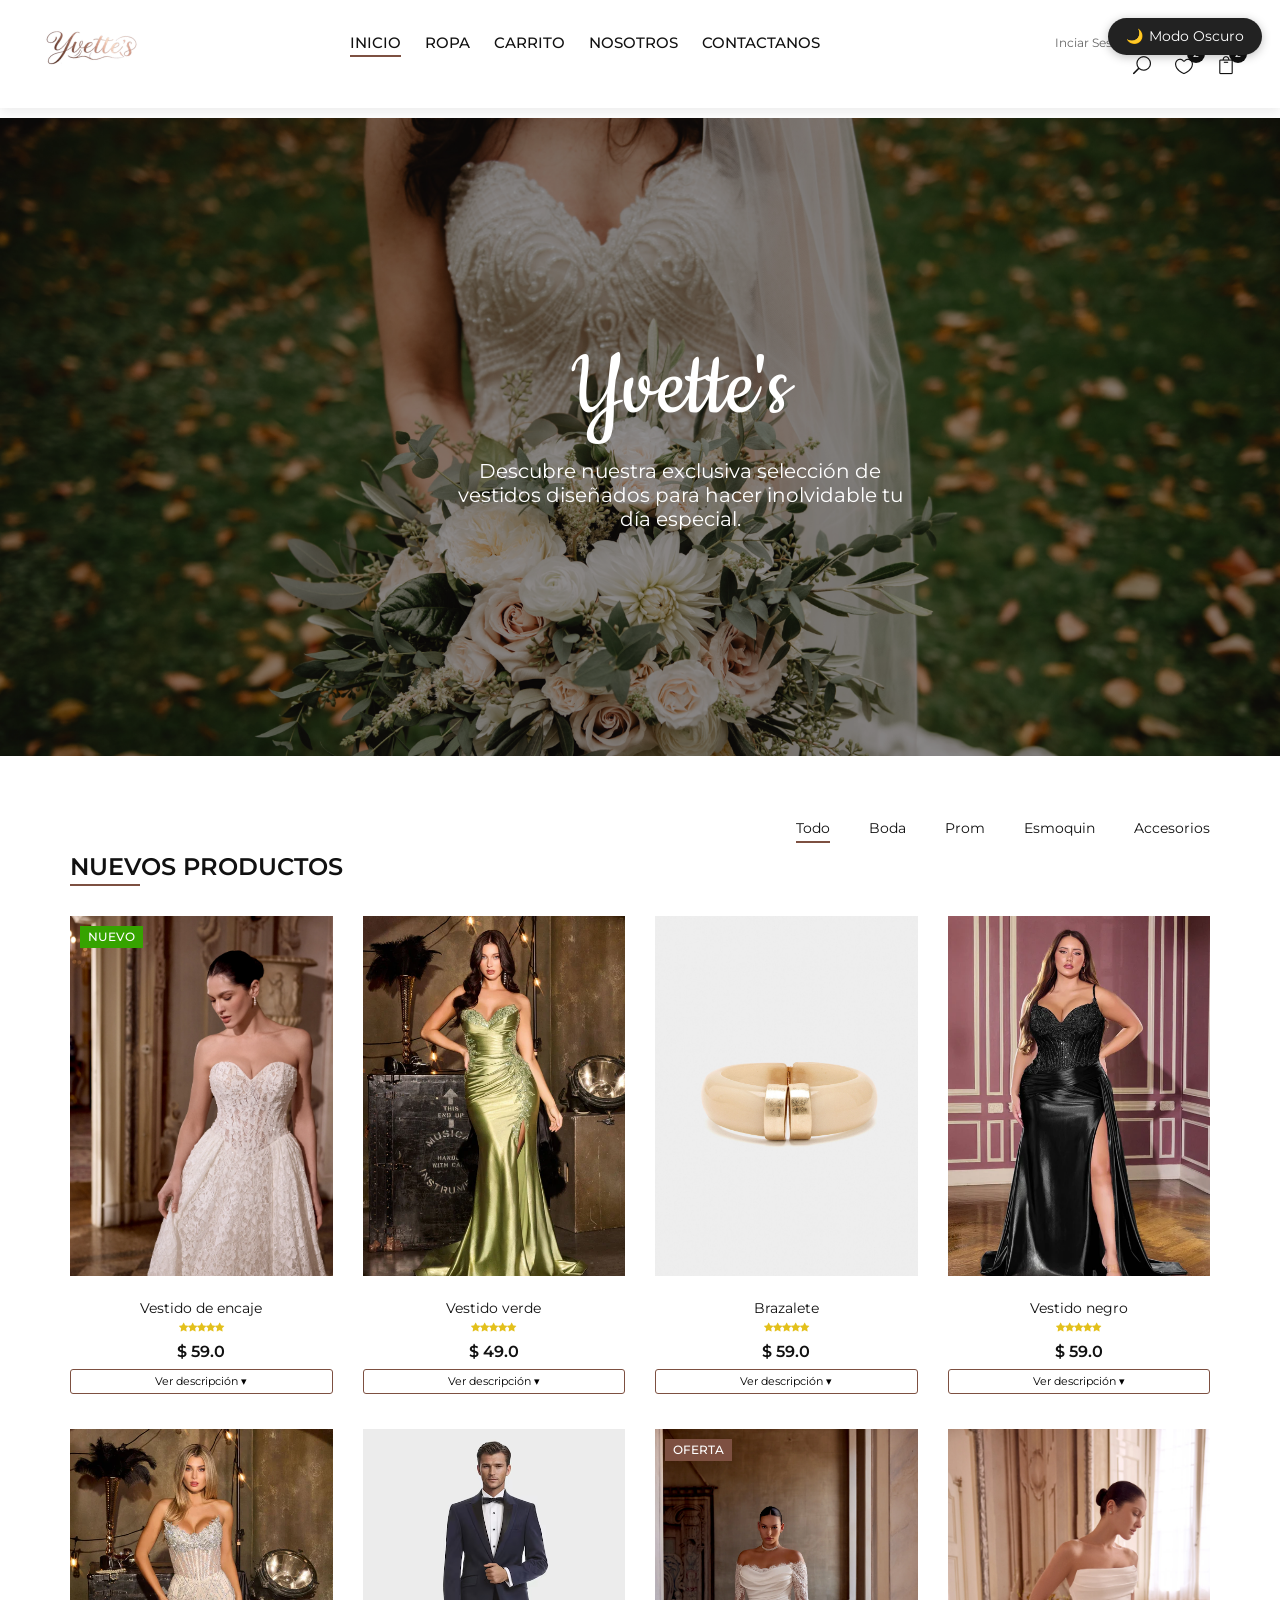
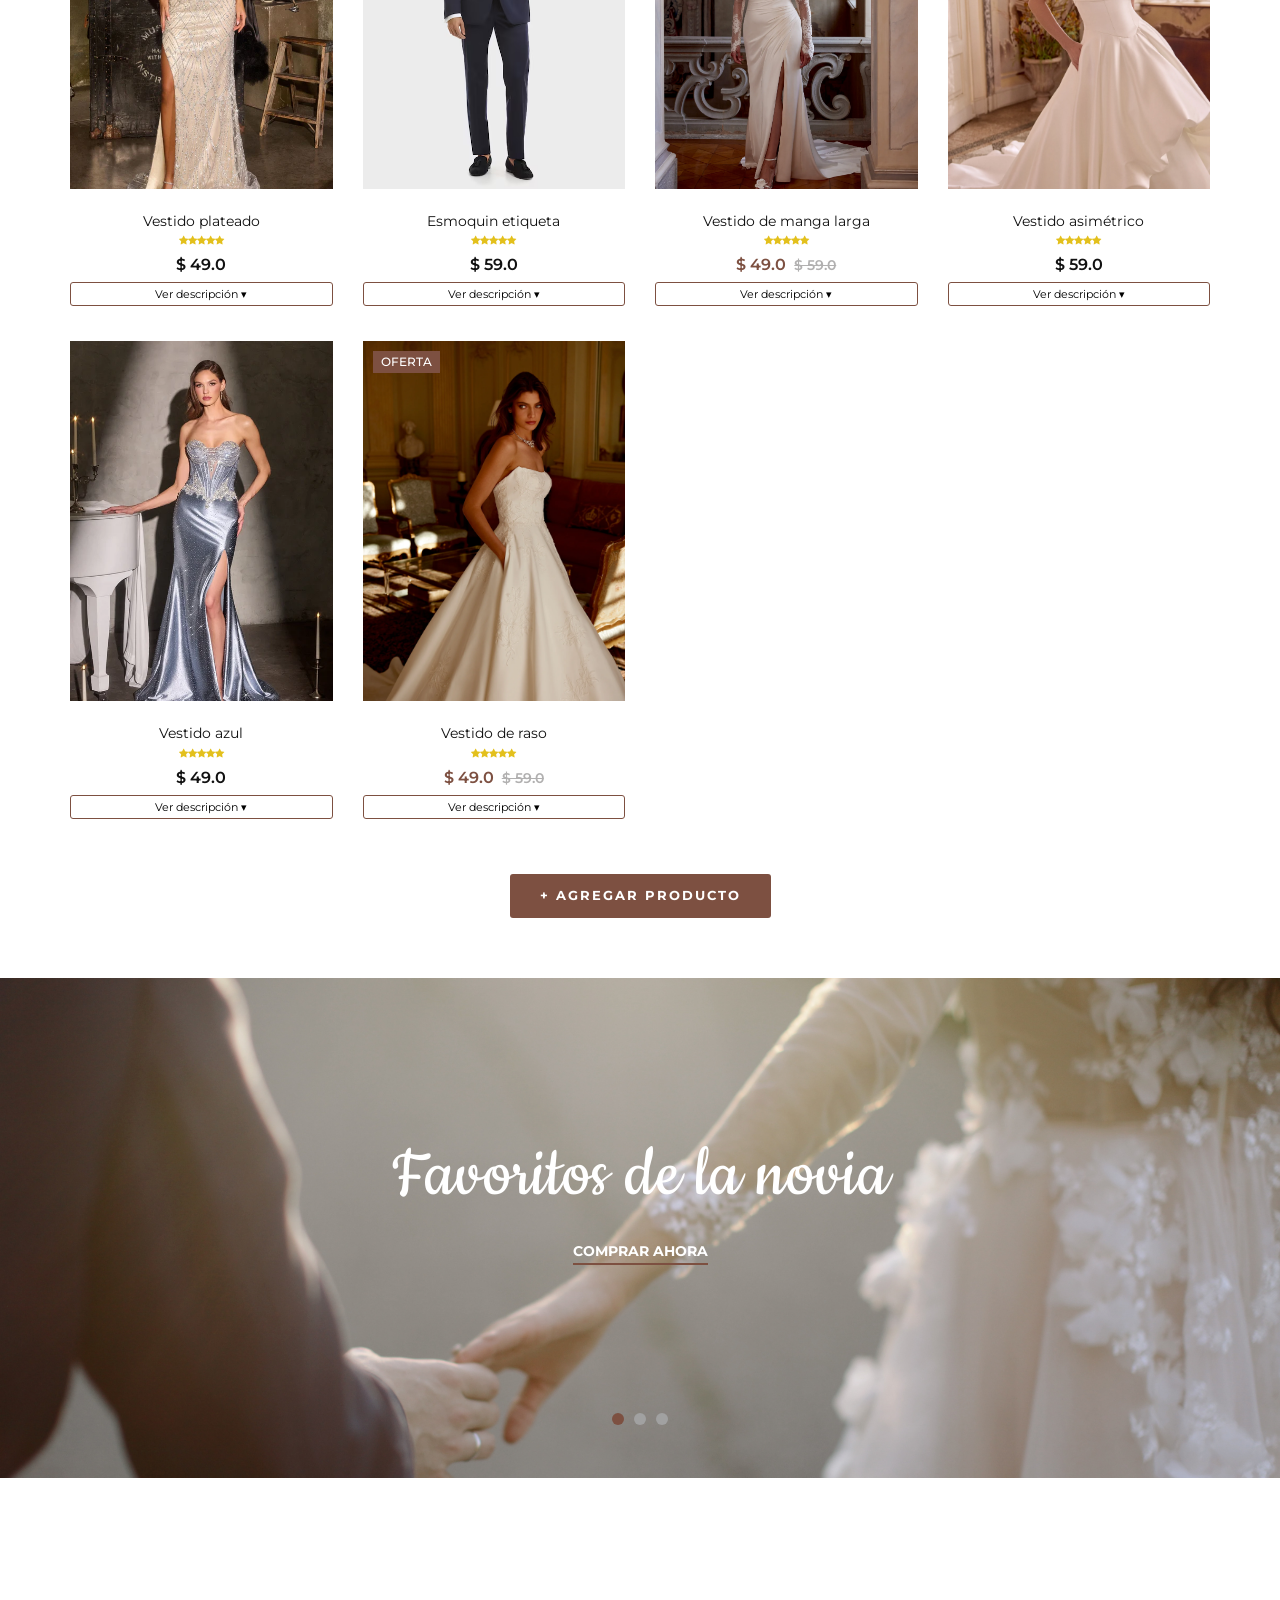
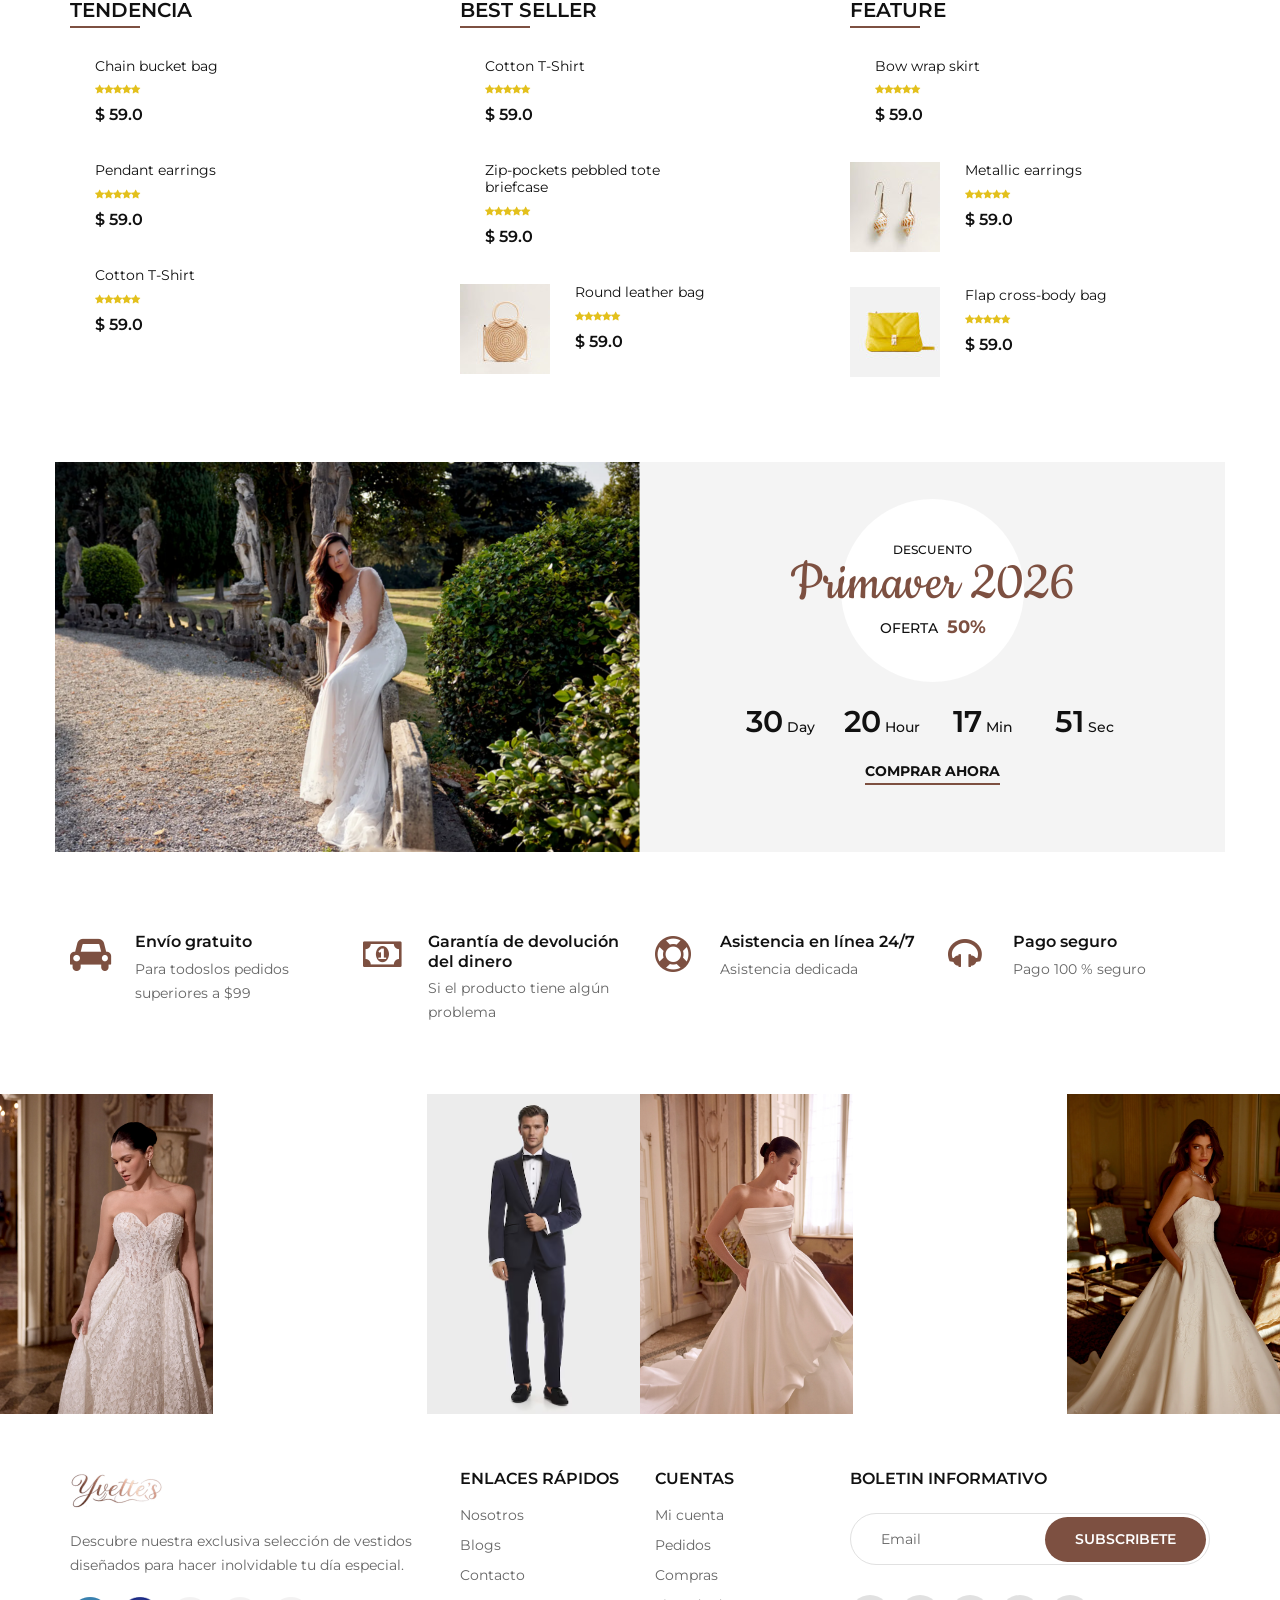
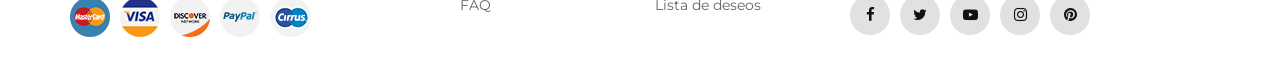
==== commit 47122402: "IMG PROM" ====
--- a/index.html
+++ b/index.html
@@ -165,7 +165,7 @@
                 </div>
                 <div class="col-lg-3 col-md-4 col-sm-6 mix men">
                     <div class="product__item">
-                        <div class="product__item__pic set-bg" data-setbg="img/product/prom1.webp">
+                        <div class="product__item__pic set-bg" data-setbg="img/product/Prom1.webp">
                             <ul class="product__hover">
                                 <li><a href="img/product/prom1.webp" class="image-popup"><span class="arrow_expand"></span></a></li>
                                 <li><a href="#"><span class="icon_heart_alt"></span></a></li>
@@ -231,7 +231,7 @@
                 </div>
                 <div class="col-lg-3 col-md-4 col-sm-6 mix men">
                     <div class="product__item">
-                        <div class="product__item__pic set-bg" data-setbg="img/product/prom2.webp">
+                        <div class="product__item__pic set-bg" data-setbg="img/product/Prom2.webp">
                             <ul class="product__hover">
                                 <li><a href="img/product/prom2.webp" class="image-popup"><span class="arrow_expand"></span></a></li>
                                 <li><a href="#"><span class="icon_heart_alt"></span></a></li>
@@ -320,7 +320,7 @@
                 </div>
                 <div class="col-lg-3 col-md-4 col-sm-6 mix men">
                     <div class="product__item">
-                        <div class="product__item__pic set-bg" data-setbg="img/product/prom3.webp">
+                        <div class="product__item__pic set-bg" data-setbg="img/product/Prom3.webp">
                             <ul class="product__hover">
                                 <li><a href="img/product/prom3.webp" class="image-popup"><span class="arrow_expand"></span></a></li>
                                 <li><a href="#"><span class="icon_heart_alt"></span></a></li>
@@ -796,4 +796,4 @@
 <script src="js/features.js"></script>
 </body>
 
-</html>+</html>
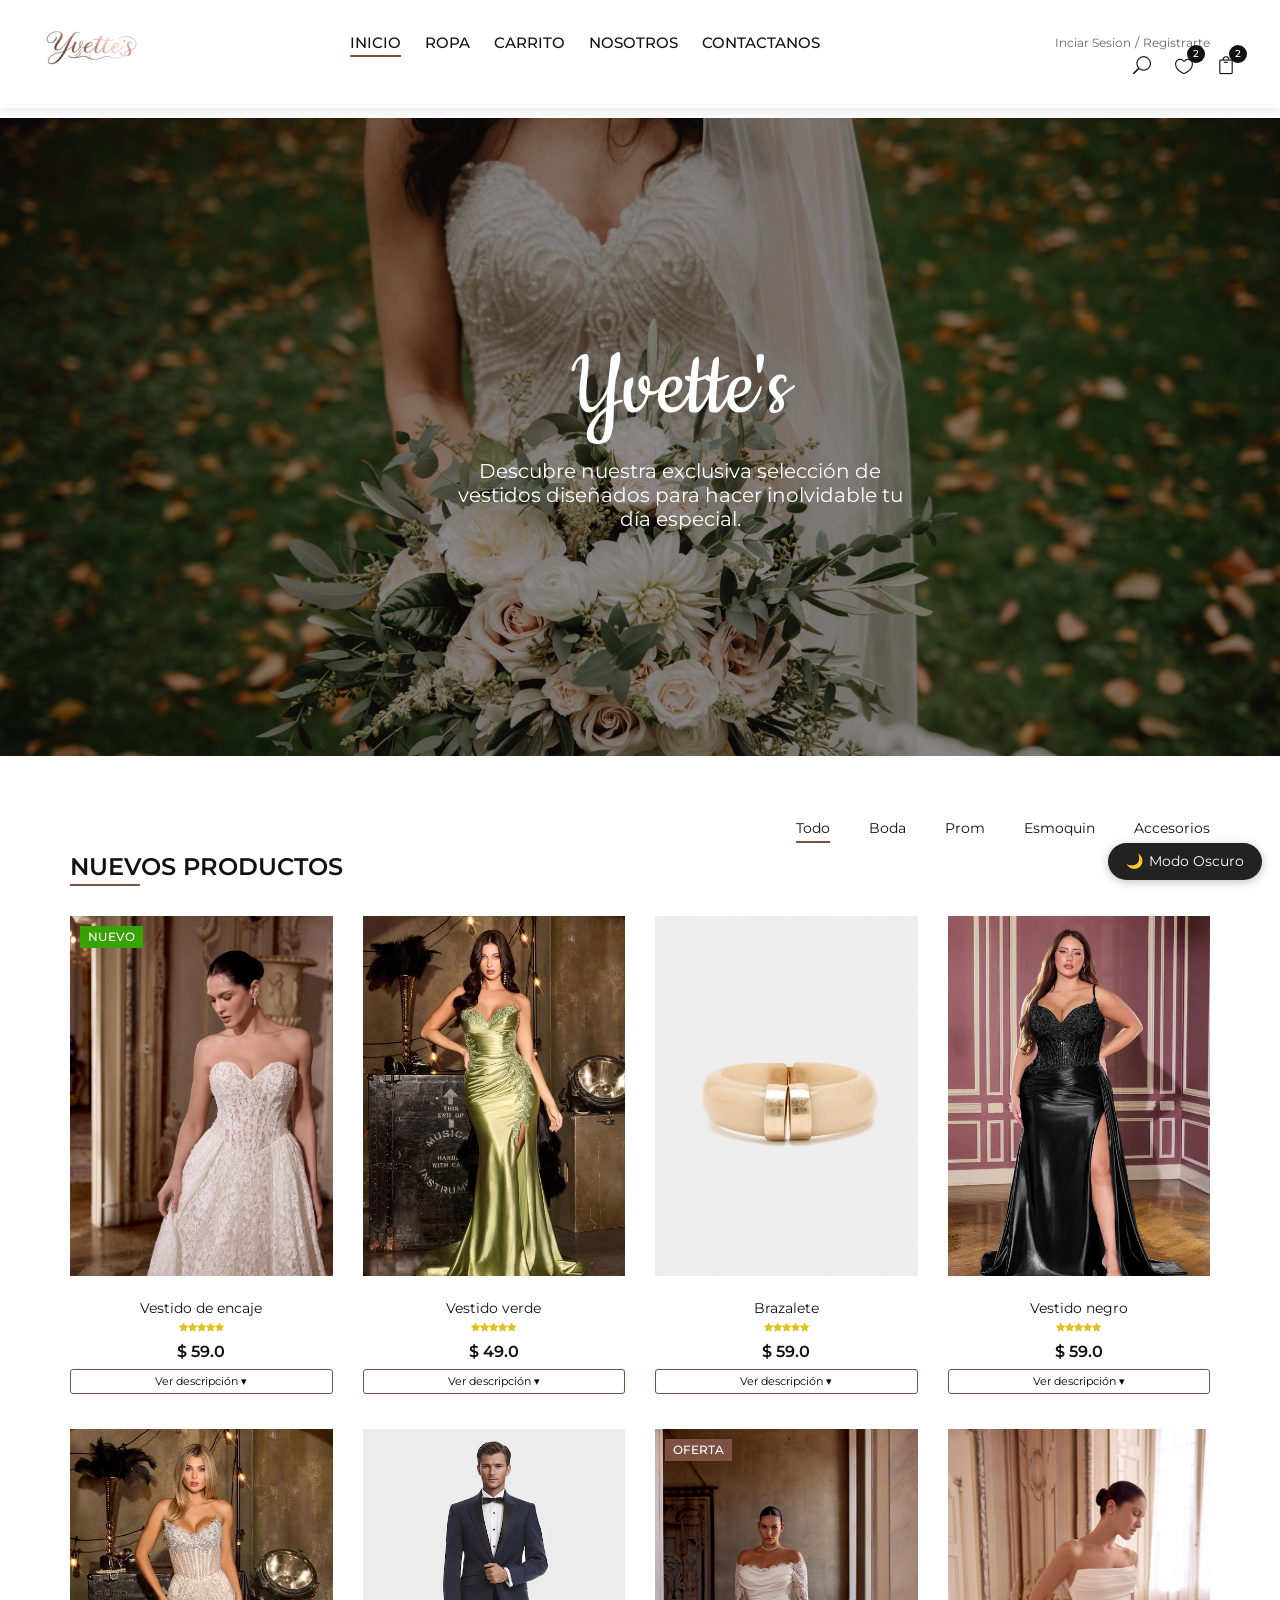
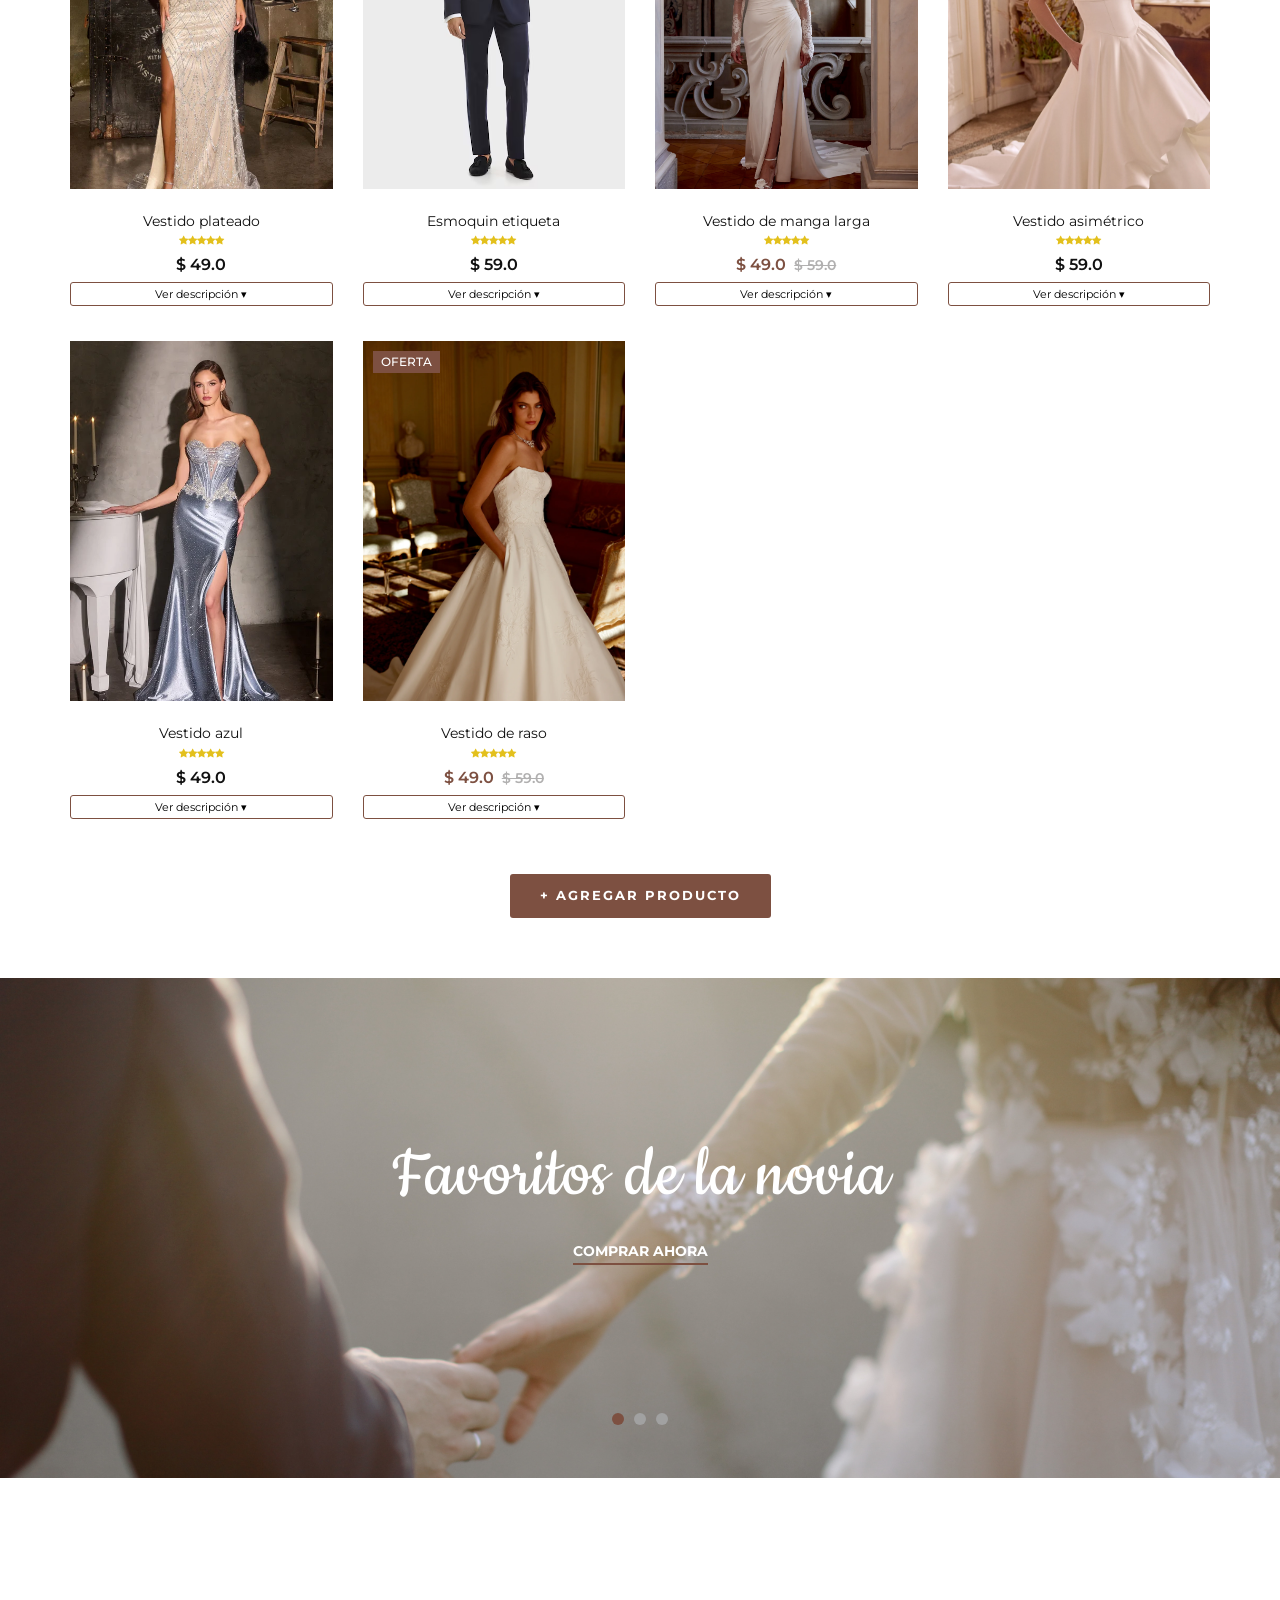
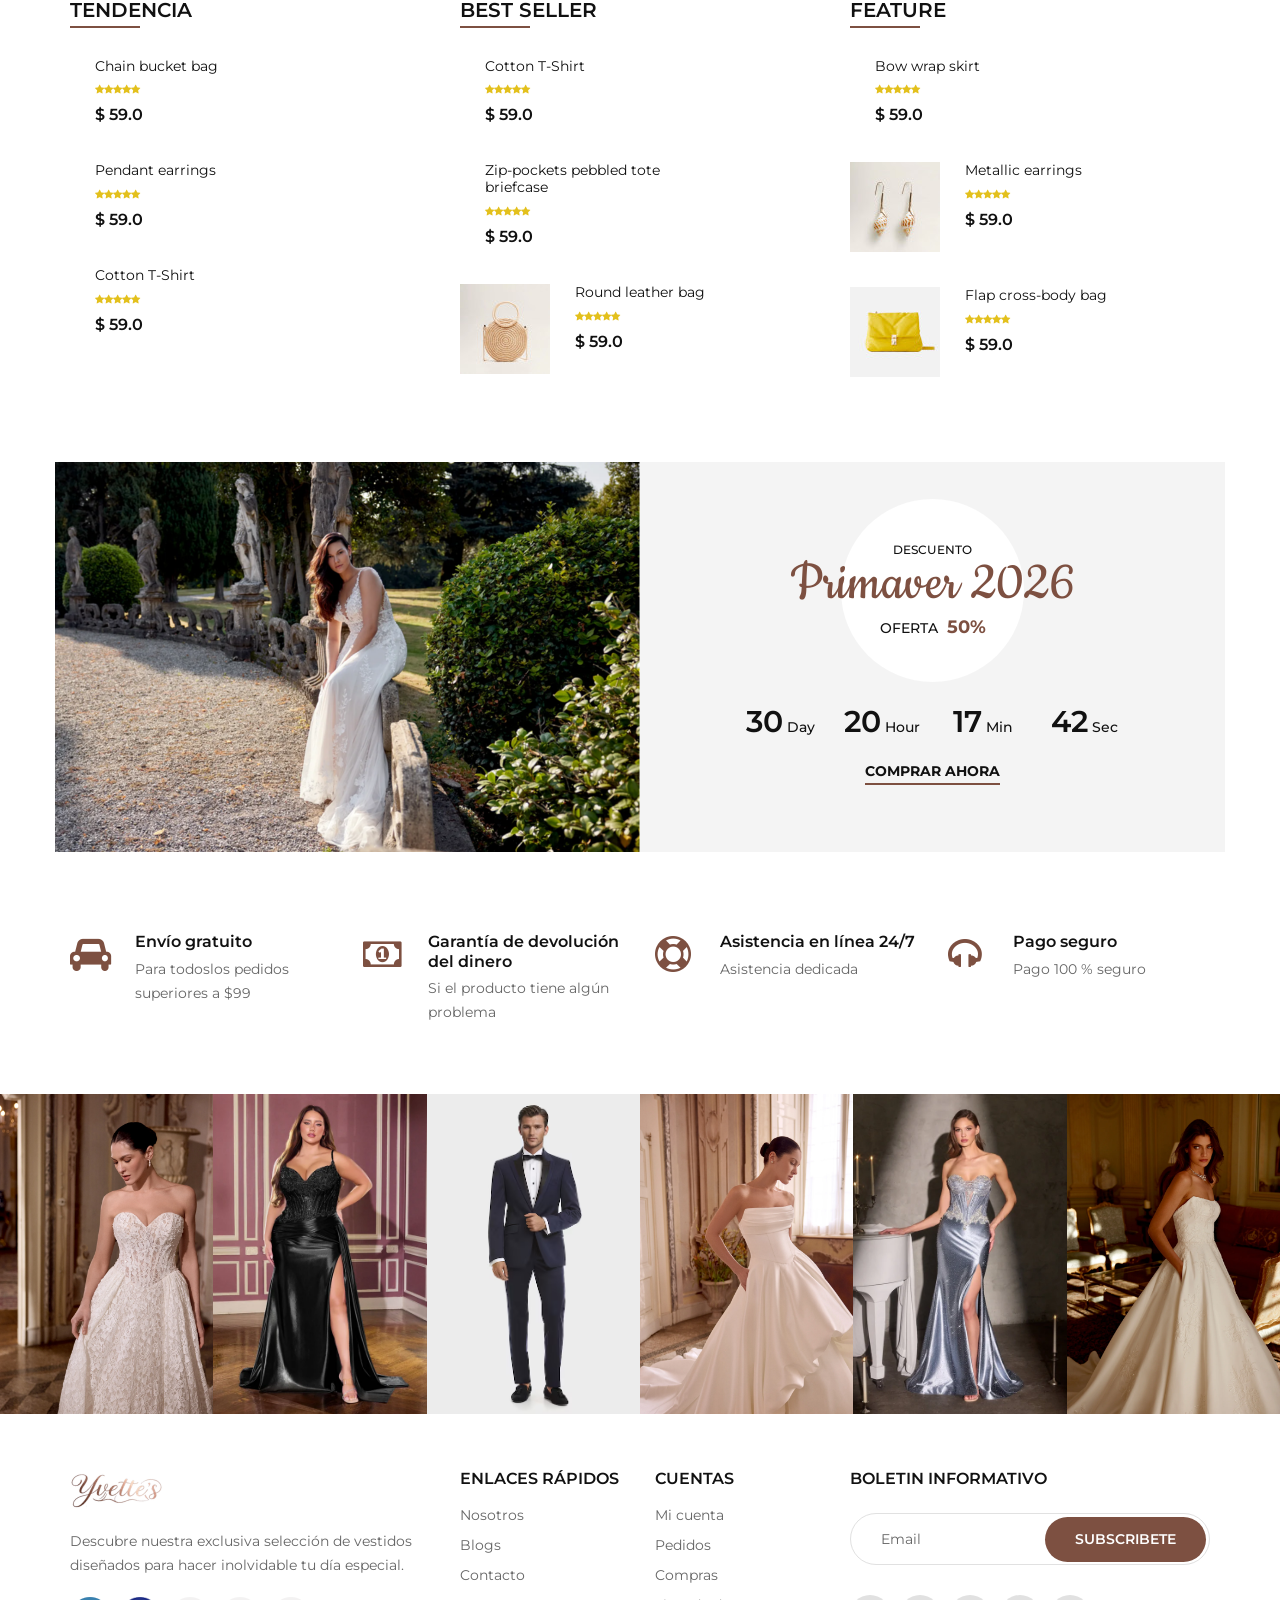
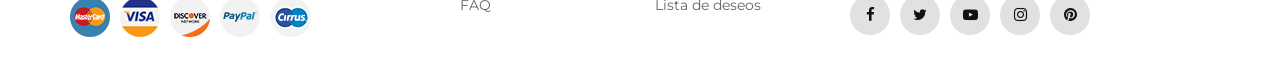
==== commit c5b6364f: "Fix image paths to use correct casing" ====
--- a/index.html
+++ b/index.html
@@ -665,7 +665,7 @@
                     </div>
                 </div>
                 <div class="col-lg-2 col-md-4 col-sm-4 p-0">
-                    <div class="instagram__item set-bg" data-setbg="img/product/prom4.webp">
+                    <div class="instagram__item set-bg" data-setbg="img/product/Prom4.webp">
                         <div class="instagram__text">
                             <i class="fa fa-instagram"></i>
                             <a href="#">@ Yvette's</a>
@@ -689,7 +689,7 @@
                     </div>
                 </div>
                 <div class="col-lg-2 col-md-4 col-sm-4 p-0">
-                    <div class="instagram__item set-bg" data-setbg="img/product/prom3.webp">
+                    <div class="instagram__item set-bg" data-setbg="img/product/Prom3.webp">
                         <div class="instagram__text">
                             <i class="fa fa-instagram"></i>
                             <a href="#">@ Yvette's</a>
--- a/css/features.css
+++ b/css/features.css
@@ -5,7 +5,7 @@
 /* --- BOTÓN MODO OSCURO --- */
 #dark-mode-btn {
     position: fixed;
-    top: 18px;
+    bottom: 20px;
     right: 18px;
     z-index: 9999;
     background: #222;
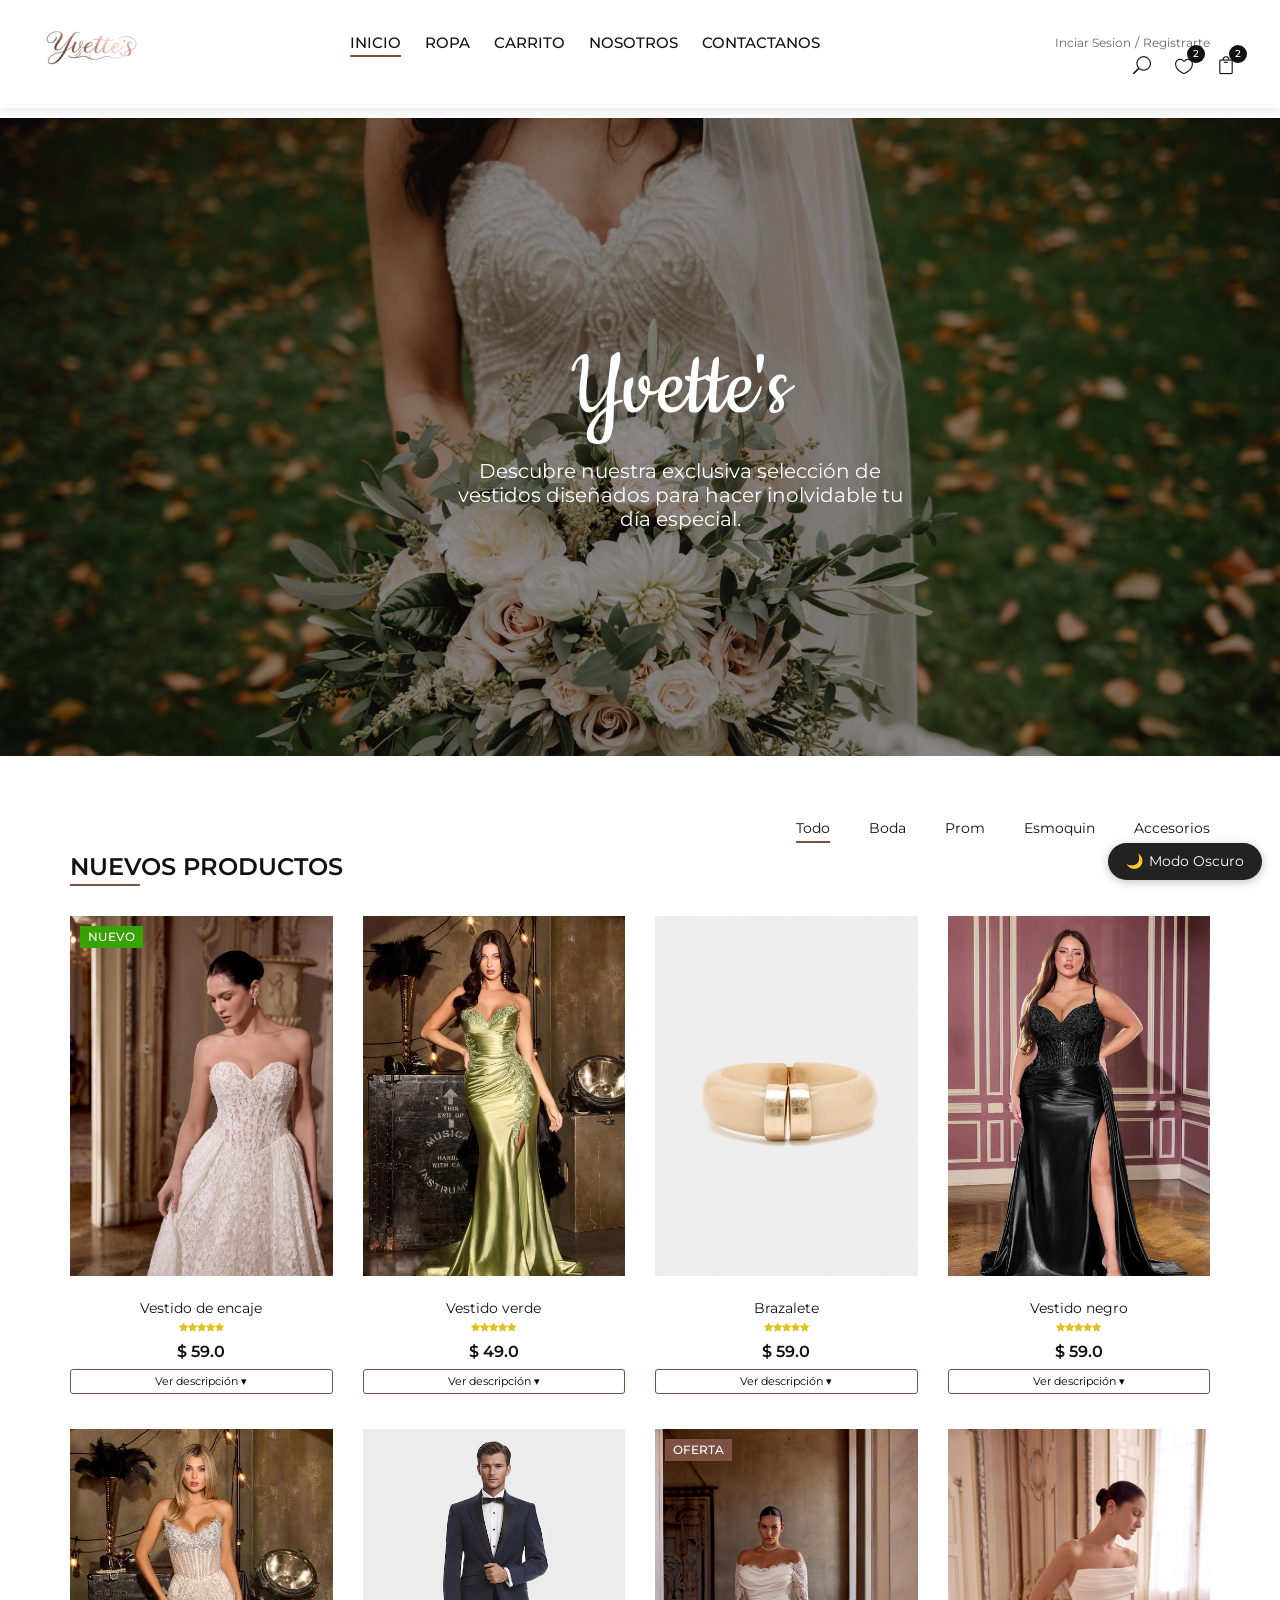
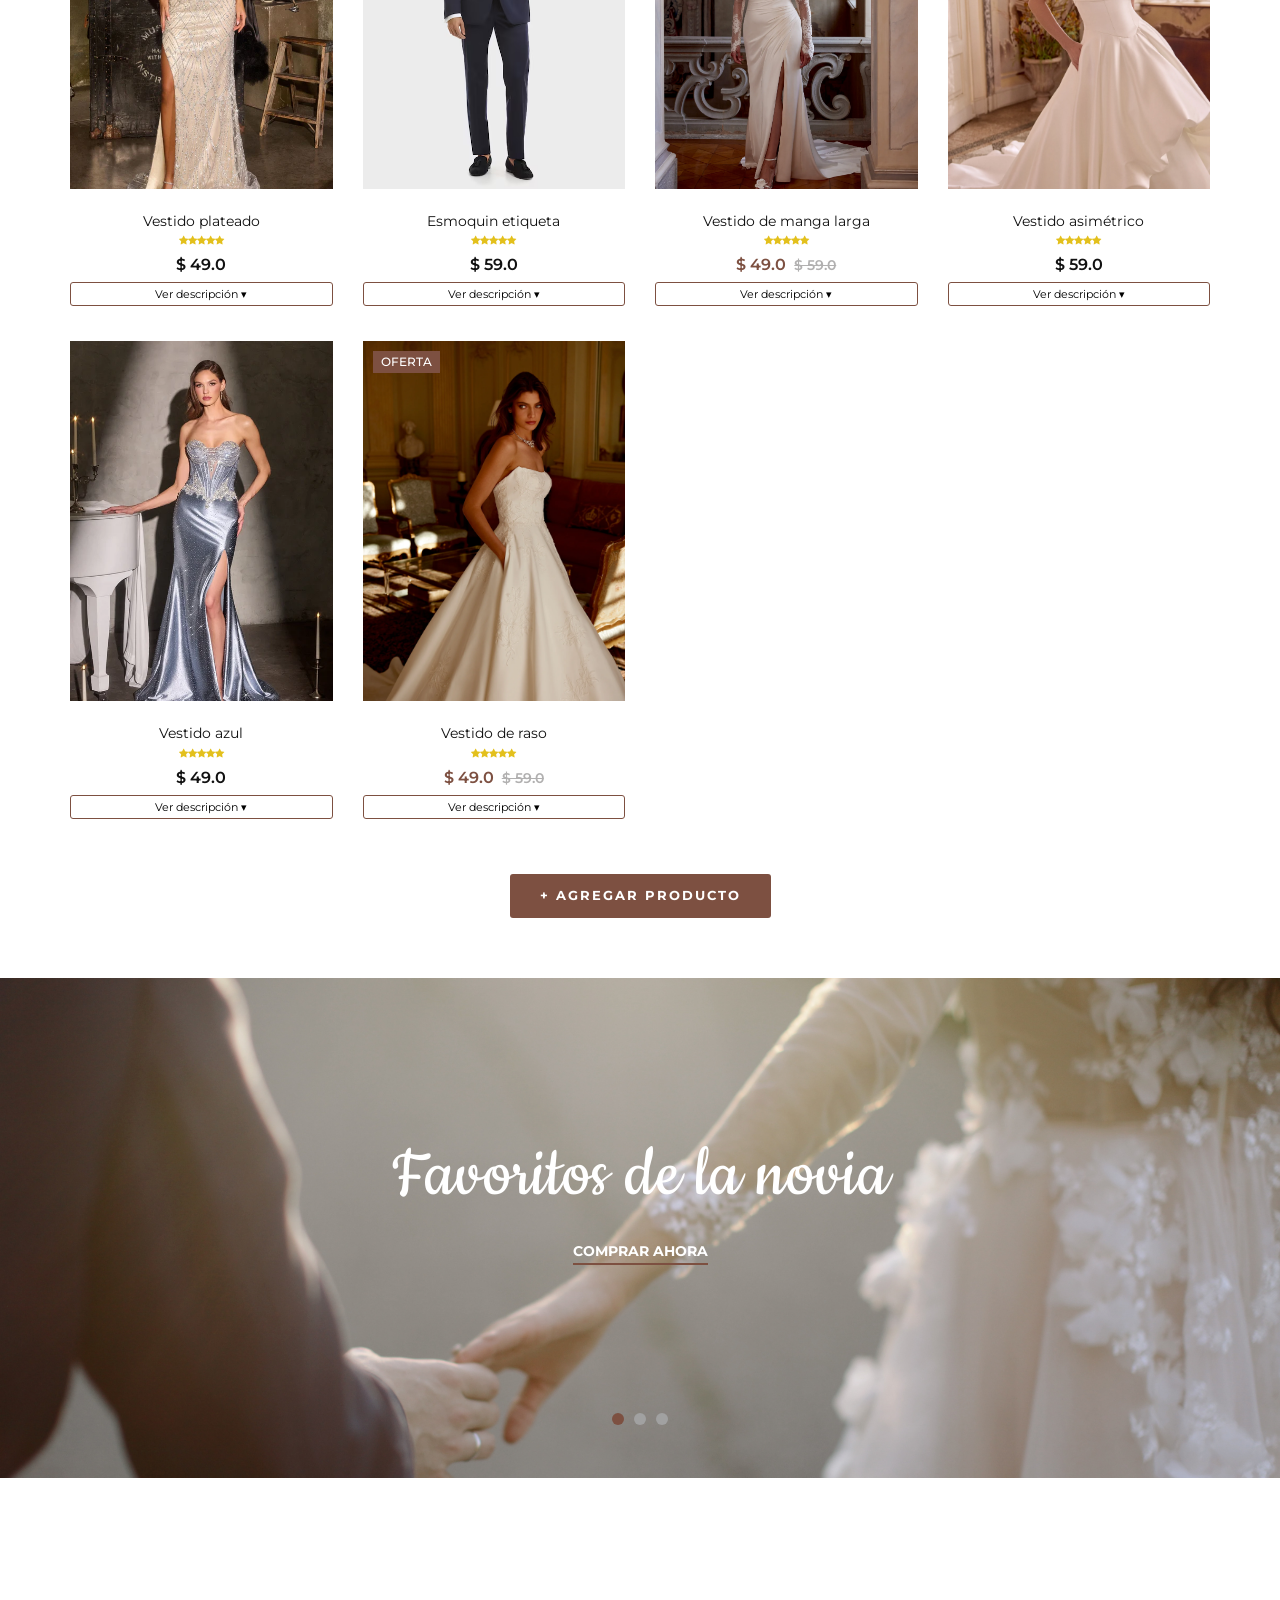
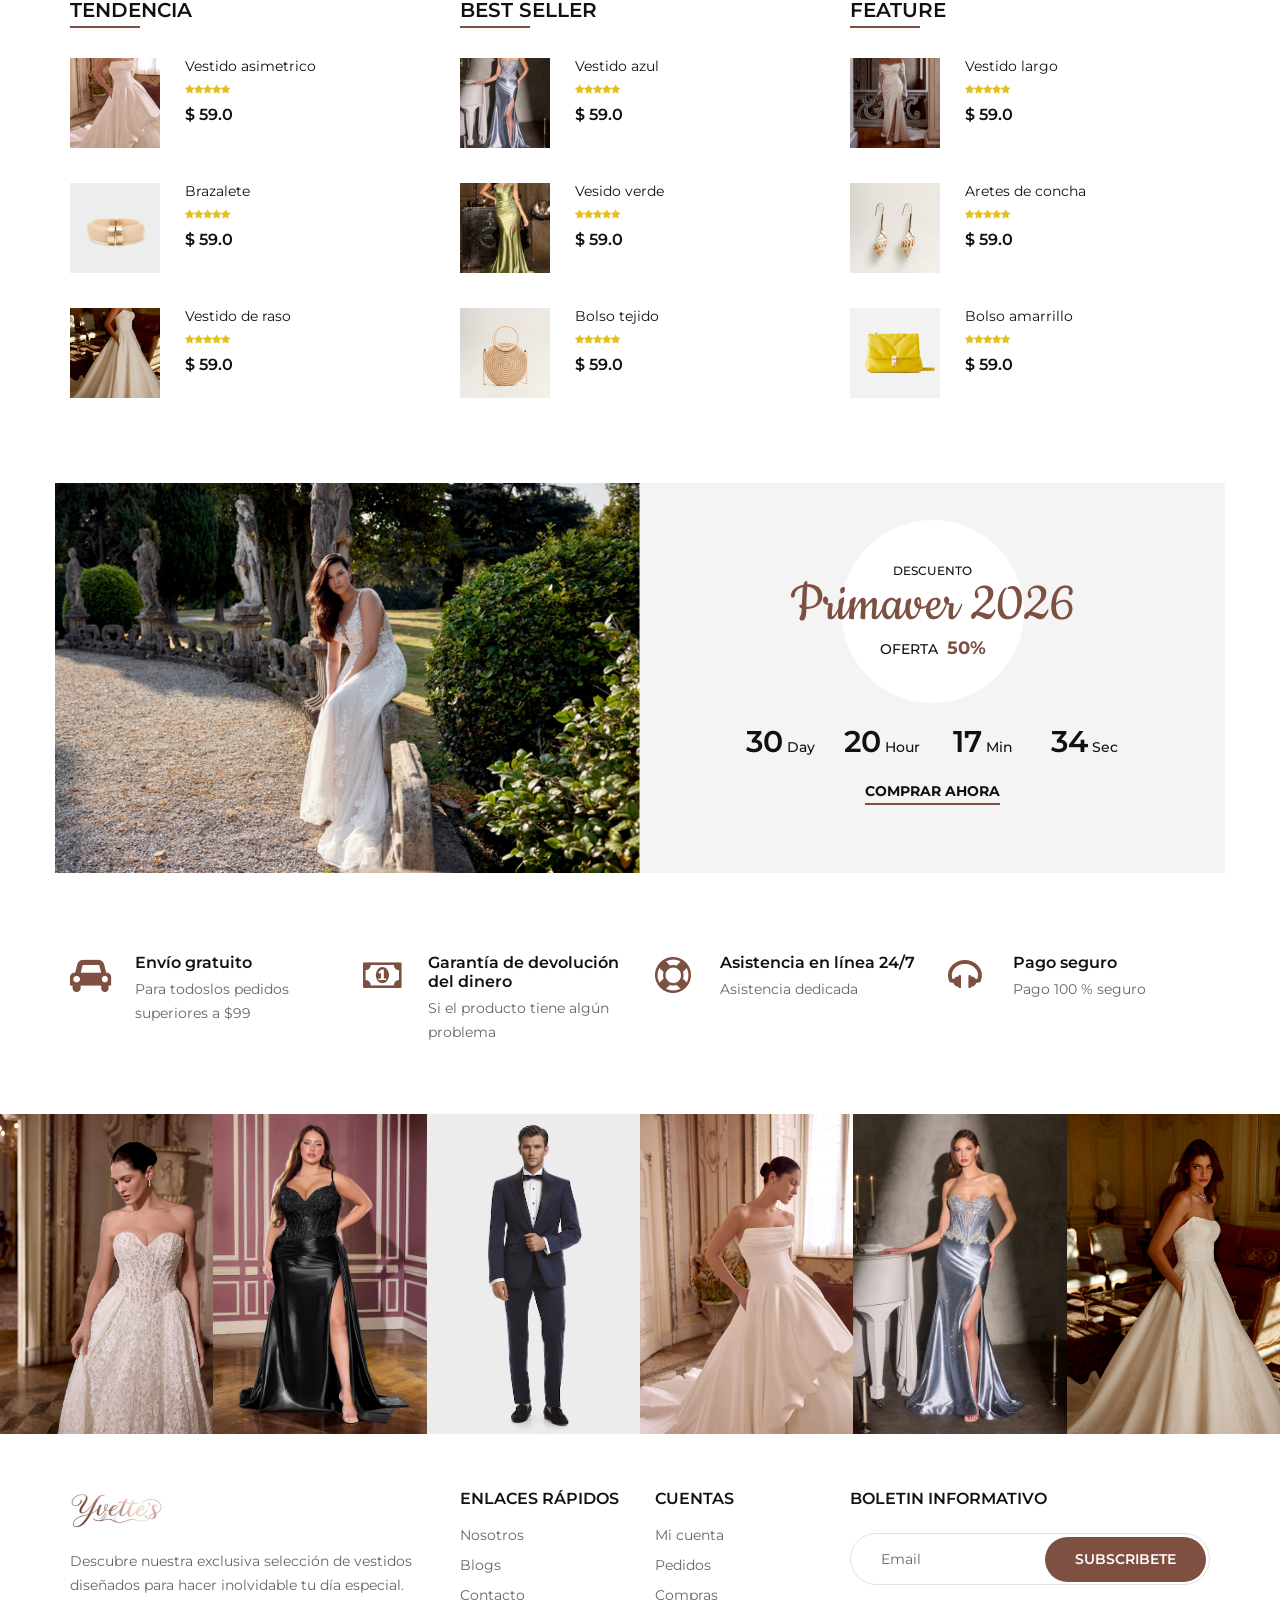
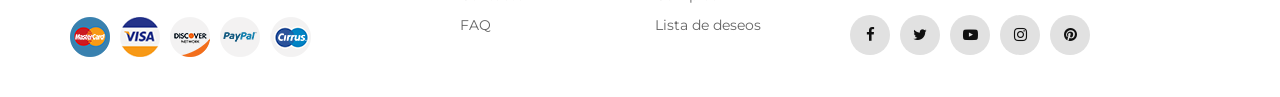
==== commit 0ce397dc: "imagenes trend" ====
--- a/index.html
+++ b/index.html
@@ -410,42 +410,42 @@
                         </div>
                         <div class="trend__item">
                             <div class="trend__item__pic">
-                                <img src="img/trend/ht-1.jpg" alt="">
-                            </div>
-                            <div class="trend__item__text">
-                                <h6>Chain bucket bag</h6>
-                                <div class="rating">
-                                    <i class="fa fa-star"></i>
-                                    <i class="fa fa-star"></i>
-                                    <i class="fa fa-star"></i>
-                                    <i class="fa fa-star"></i>
-                                    <i class="fa fa-star"></i>
-                                </div>
-                                <div class="product__price">$ 59.0</div>
-                            </div>
-                        </div>
-                        <div class="trend__item">
-                            <div class="trend__item__pic">
-                                <img src="img/trend/ht-2.jpg" alt="">
-                            </div>
-                            <div class="trend__item__text">
-                                <h6>Pendant earrings</h6>
-                                <div class="rating">
-                                    <i class="fa fa-star"></i>
-                                    <i class="fa fa-star"></i>
-                                    <i class="fa fa-star"></i>
-                                    <i class="fa fa-star"></i>
-                                    <i class="fa fa-star"></i>
-                                </div>
-                                <div class="product__price">$ 59.0</div>
-                            </div>
-                        </div>
-                        <div class="trend__item">
-                            <div class="trend__item__pic">
-                                <img src="img/trend/ht-3.jpg" alt="">
-                            </div>
-                            <div class="trend__item__text">
-                                <h6>Cotton T-Shirt</h6>
+                                <img src="img/trend/ht-1.png" alt="">
+                            </div>
+                            <div class="trend__item__text">
+                                <h6>Vestido asimetrico</h6>
+                                <div class="rating">
+                                    <i class="fa fa-star"></i>
+                                    <i class="fa fa-star"></i>
+                                    <i class="fa fa-star"></i>
+                                    <i class="fa fa-star"></i>
+                                    <i class="fa fa-star"></i>
+                                </div>
+                                <div class="product__price">$ 59.0</div>
+                            </div>
+                        </div>
+                        <div class="trend__item">
+                            <div class="trend__item__pic">
+                                <img src="img/trend/ht-2.png" alt="">
+                            </div>
+                            <div class="trend__item__text">
+                                <h6>Brazalete</h6>
+                                <div class="rating">
+                                    <i class="fa fa-star"></i>
+                                    <i class="fa fa-star"></i>
+                                    <i class="fa fa-star"></i>
+                                    <i class="fa fa-star"></i>
+                                    <i class="fa fa-star"></i>
+                                </div>
+                                <div class="product__price">$ 59.0</div>
+                            </div>
+                        </div>
+                        <div class="trend__item">
+                            <div class="trend__item__pic">
+                                <img src="img/trend/ht-3.png" alt="">
+                            </div>
+                            <div class="trend__item__text">
+                                <h6>Vestido de raso</h6>
                                 <div class="rating">
                                     <i class="fa fa-star"></i>
                                     <i class="fa fa-star"></i>
@@ -465,26 +465,26 @@
                         </div>
                         <div class="trend__item">
                             <div class="trend__item__pic">
-                                <img src="img/trend/bs-1.jpg" alt="">
-                            </div>
-                            <div class="trend__item__text">
-                                <h6>Cotton T-Shirt</h6>
-                                <div class="rating">
-                                    <i class="fa fa-star"></i>
-                                    <i class="fa fa-star"></i>
-                                    <i class="fa fa-star"></i>
-                                    <i class="fa fa-star"></i>
-                                    <i class="fa fa-star"></i>
-                                </div>
-                                <div class="product__price">$ 59.0</div>
-                            </div>
-                        </div>
-                        <div class="trend__item">
-                            <div class="trend__item__pic">
-                                <img src="img/trend/bs-2.jpg" alt="">
-                            </div>
-                            <div class="trend__item__text">
-                                <h6>Zip-pockets pebbled tote <br />briefcase</h6>
+                                <img src="img/trend/bs-1.png" alt="">
+                            </div>
+                            <div class="trend__item__text">
+                                <h6>Vestido azul</h6>
+                                <div class="rating">
+                                    <i class="fa fa-star"></i>
+                                    <i class="fa fa-star"></i>
+                                    <i class="fa fa-star"></i>
+                                    <i class="fa fa-star"></i>
+                                    <i class="fa fa-star"></i>
+                                </div>
+                                <div class="product__price">$ 59.0</div>
+                            </div>
+                        </div>
+                        <div class="trend__item">
+                            <div class="trend__item__pic">
+                                <img src="img/trend/bs-2.png" alt="">
+                            </div>
+                            <div class="trend__item__text">
+                                <h6>Vesido verde</h6>
                                 <div class="rating">
                                     <i class="fa fa-star"></i>
                                     <i class="fa fa-star"></i>
@@ -500,7 +500,7 @@
                                 <img src="img/trend/bs-3.jpg" alt="">
                             </div>
                             <div class="trend__item__text">
-                                <h6>Round leather bag</h6>
+                                <h6>Bolso tejido</h6>
                                 <div class="rating">
                                     <i class="fa fa-star"></i>
                                     <i class="fa fa-star"></i>
@@ -520,10 +520,10 @@
                         </div>
                         <div class="trend__item">
                             <div class="trend__item__pic">
-                                <img src="img/trend/f-1.jpg" alt="">
-                            </div>
-                            <div class="trend__item__text">
-                                <h6>Bow wrap skirt</h6>
+                                <img src="img/trend/f-1.png" alt="">
+                            </div>
+                            <div class="trend__item__text">
+                                <h6>Vestido largo</h6>
                                 <div class="rating">
                                     <i class="fa fa-star"></i>
                                     <i class="fa fa-star"></i>
@@ -539,7 +539,7 @@
                                 <img src="img/trend/f-2.jpg" alt="">
                             </div>
                             <div class="trend__item__text">
-                                <h6>Metallic earrings</h6>
+                                <h6>Aretes de concha</h6>
                                 <div class="rating">
                                     <i class="fa fa-star"></i>
                                     <i class="fa fa-star"></i>
@@ -555,7 +555,7 @@
                                 <img src="img/trend/f-3.jpg" alt="">
                             </div>
                             <div class="trend__item__text">
-                                <h6>Flap cross-body bag</h6>
+                                <h6>Bolso amarrillo</h6>
                                 <div class="rating">
                                     <i class="fa fa-star"></i>
                                     <i class="fa fa-star"></i>
--- a/css/features.css
+++ b/css/features.css
@@ -1,6 +1,15 @@
 /* ========================================
    FEATURES.CSS - Nuevas Funcionalidades
    ======================================== */
+
+/* eliminar btn */
+.delete-product span {
+    color: #ff4d4d;
+}
+
+.delete-product:hover span {
+    color: #cc0000;
+}
 
 /* --- BOTÓN MODO OSCURO --- */
 #dark-mode-btn {
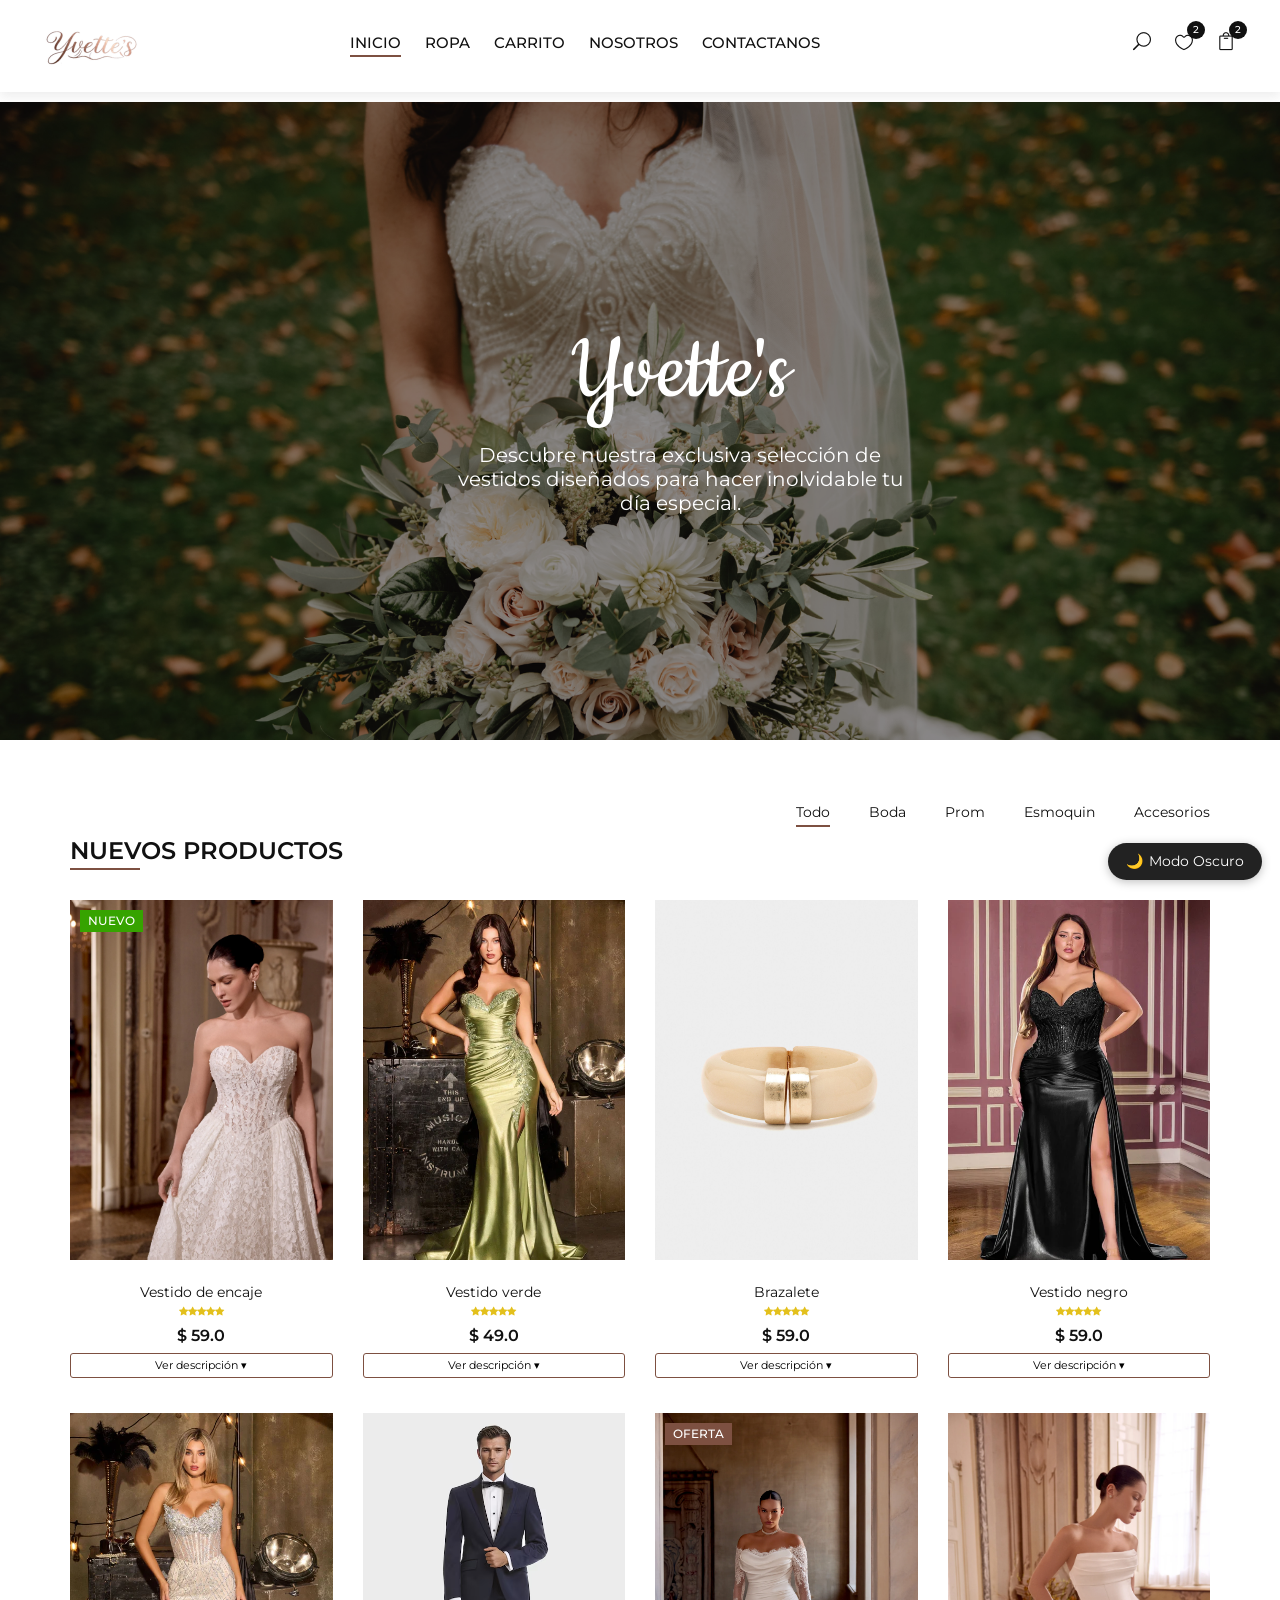
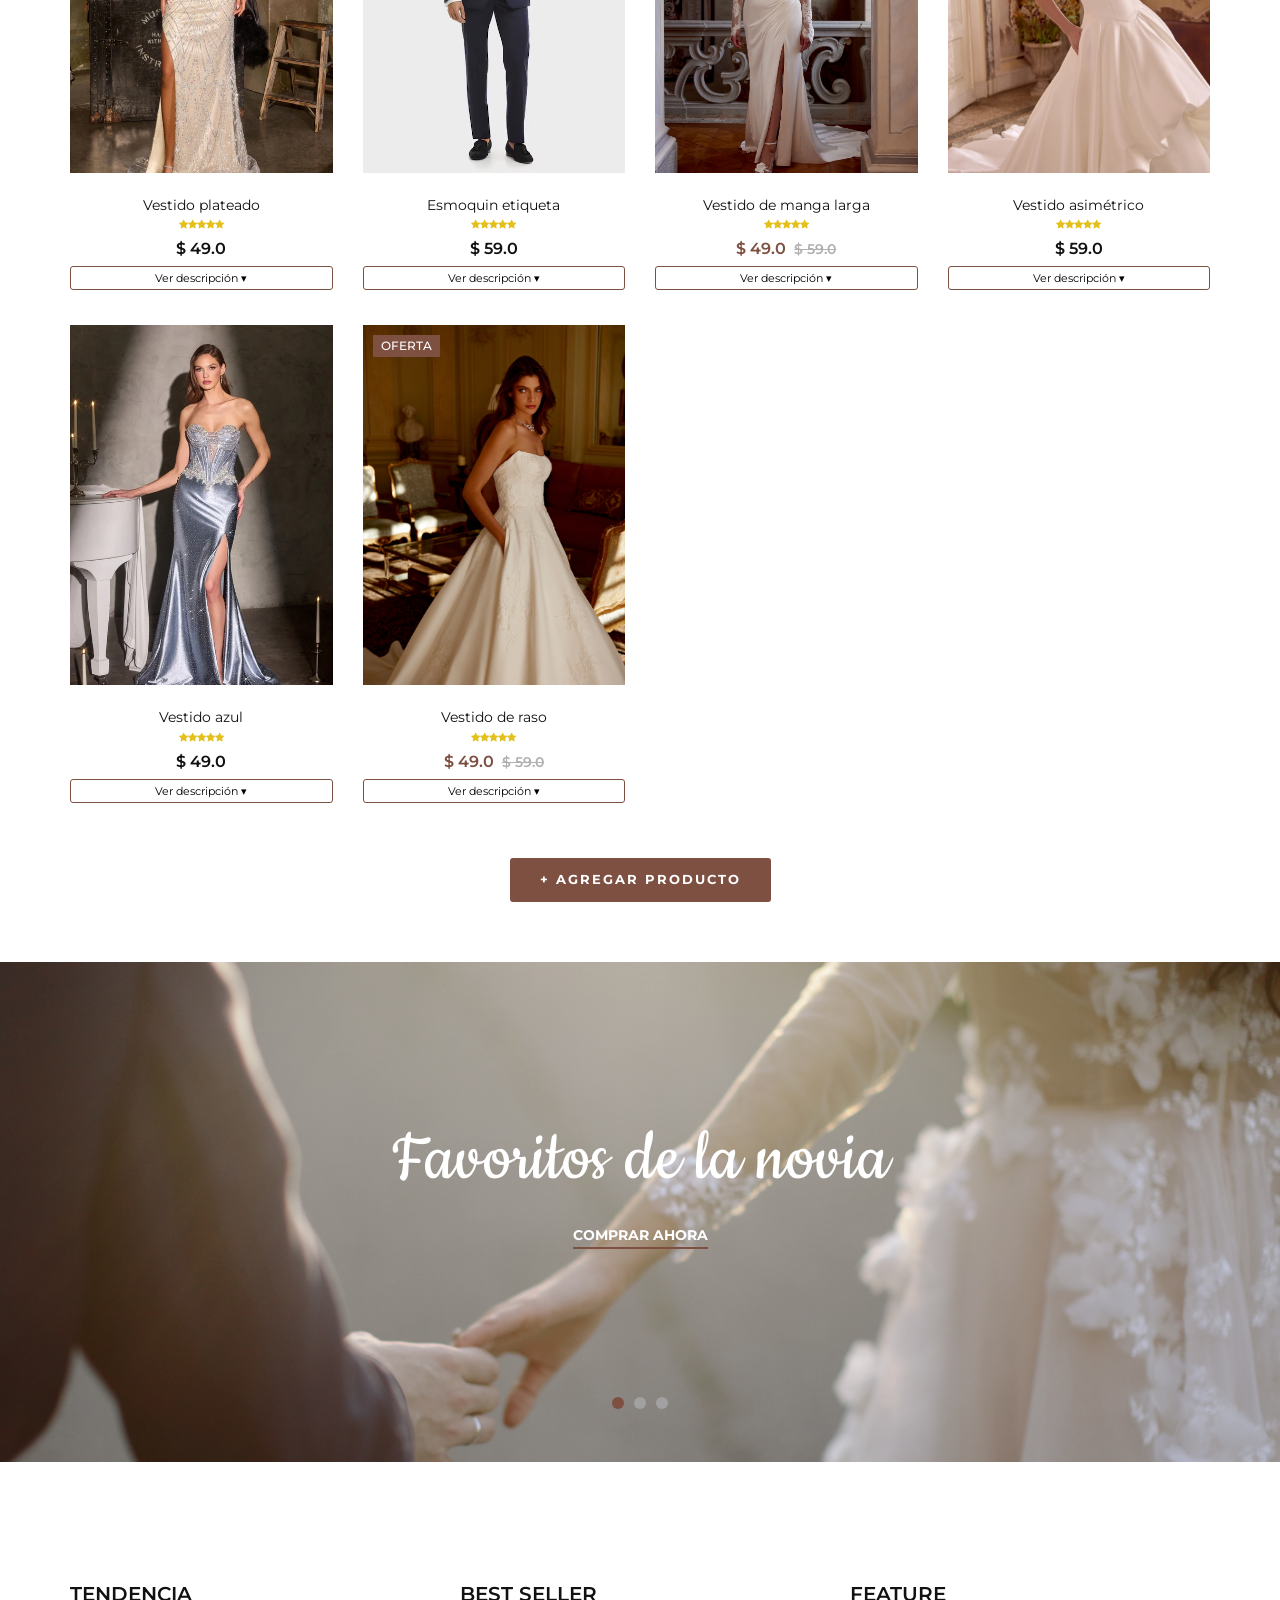
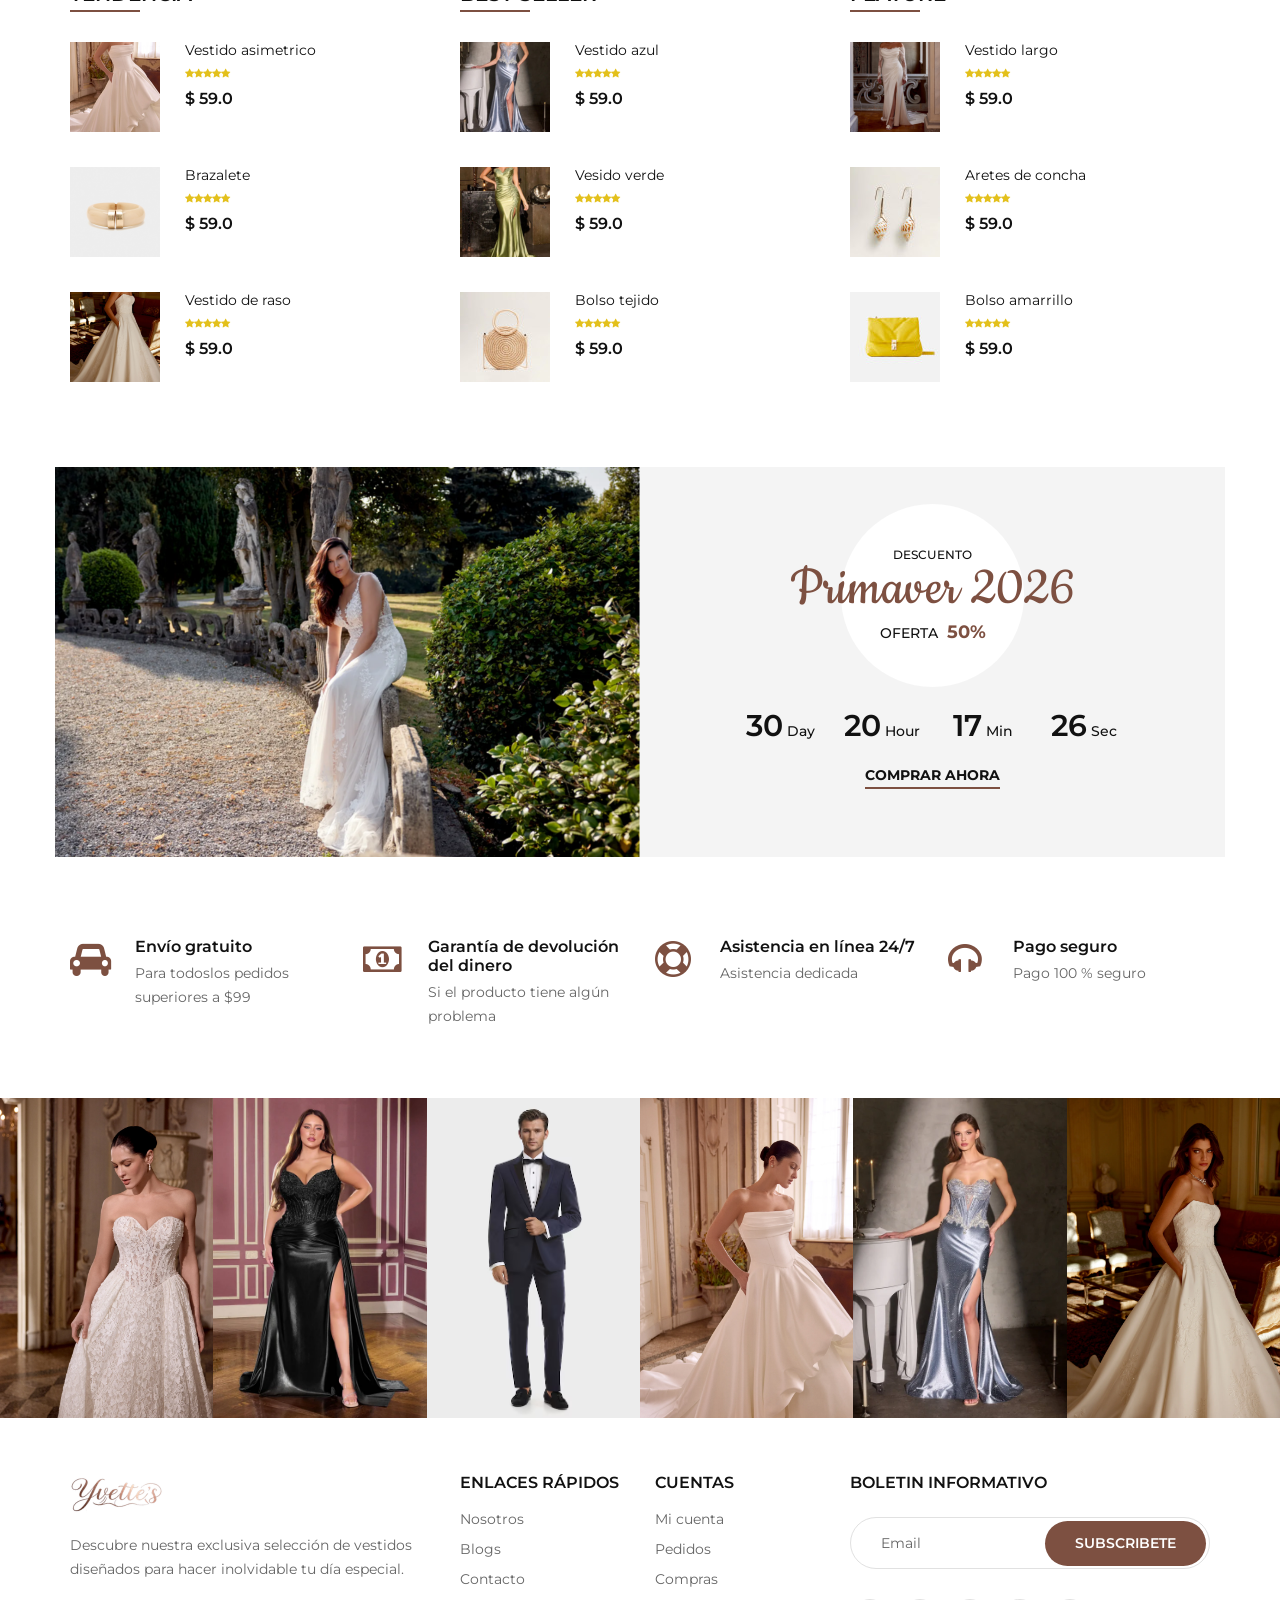
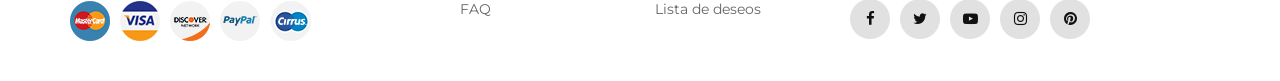
==== commit 10db4158: "Remove authentication links from index.html Removed authentication links from the offcanvas menu and" ====
--- a/index.html
+++ b/index.html
@@ -49,10 +49,6 @@
             <a href="./index.html"><img src="img/log1.png" alt=""></a>
         </div>
         <div id="mobile-menu-wrap"></div>
-        <div class="offcanvas__auth">
-            <a href="#">Iniciar Sesion</a>
-            <a href="#">Registerar</a>
-        </div>
     </div>
     <!-- Offcanvas Menu End -->
 
@@ -78,10 +74,6 @@
                 </div>
                 <div class="col-lg-3">
                     <div class="header__right">
-                        <div class="header__right__auth">
-                            <a href="#">Inciar Sesion</a>
-                            <a href="#">Registrarte</a>
-                        </div>
                         <ul class="header__right__widget">
                             <li><span class="icon_search search-switch"></span></li>
                             <li><a href="#"><span class="icon_heart_alt"></span>
--- a/css/features.css
+++ b/css/features.css
@@ -1,6 +1,48 @@
 /* ========================================
    FEATURES.CSS - Nuevas Funcionalidades
    ======================================== */
+
+/* =========================
+   MODO OSCURO - MENÚ MOBILE
+========================= */
+
+body.dark-mode .slicknav_menu {
+    background: #111 !important;
+}
+
+body.dark-mode .slicknav_nav {
+    background: #111 !important;
+}
+
+body.dark-mode .slicknav_nav a {
+    color: #fff !important;
+}
+
+body.dark-mode .slicknav_btn {
+    background: #111 !important;
+}
+
+/* =========================
+   MODO OSCURO - OFFCANVAS
+========================= */
+
+body.dark-mode .offcanvas-menu-wrapper {
+    background: #111 !important;
+}
+
+body.dark-mode .offcanvas__logo,
+body.dark-mode .offcanvas__auth,
+body.dark-mode .offcanvas__widget {
+    background: transparent !important;
+}
+
+body.dark-mode .offcanvas__auth a {
+    color: #fff !important;
+}
+
+body.dark-mode .offcanvas__widget span {
+    color: #fff !important;
+}
 
 /* eliminar btn */
 .delete-product span {
@@ -46,6 +88,21 @@
 body.dark-mode .header__menu ul li a { color: #ddd !important; }
 body.dark-mode .header__menu ul li.active a,
 body.dark-mode .header__menu ul li a:hover { color: #7d5041 !important; }
+
+body.dark-mode .header__right__widget li span {
+    color: #e0e0e0;
+}
+body.dark-mode .header__right__widget li span:hover {
+    color: #ffffff;
+}
+body.dark-mode .header__right {
+    color: #e0e0e0;
+}
+body.dark-mode .header__right__widget li .tip {
+    background-color: #333;
+    color: #e0e0e0;
+}
+
 body.dark-mode .footer { background: #1a1a1a !important; }
 body.dark-mode .footer p, body.dark-mode .footer h6, body.dark-mode .footer ul li a { color: #ccc !important; }
 body.dark-mode .product__item {
@@ -58,15 +115,46 @@
 body.dark-mode .section-title h4 { color: #fff !important; }
 body.dark-mode .filter__controls li { color: #ccc !important; }
 body.dark-mode .filter__controls li.active { color: #7d5041 !important; border-color: #8e3c20 !important; }
-body.dark-mode .trend__content { background: #1e1e1e; padding: 15px; border-radius: 6px; }
+body.dark-mode .trend__content { background: #121212;}
 body.dark-mode .trend__item__text h6 { color: #eee !important; }
 body.dark-mode .services__item { background: #121212 !important; }
 body.dark-mode .services__item h6 { color: #fff !important; }
 body.dark-mode .services__item p { color: #aaa !important; }
 body.dark-mode .discount__text { background: #1a1a1a; }
 body.dark-mode .discount__text__title h2, body.dark-mode .discount__text__title span { color: #7d5041 !important; }
-body.dark-mode .shop__sidebar { background: #1e1e1e; padding: 15px; border-radius: 6px; }
-body.dark-mode .shop__sidebar .section-title h4 { color: #7d5041 !important; }
+body.dark-mode .discount__text .countdown__item span{ color: #ffffff; }
+body.dark-mode .discount__text a{ color: #ffffff; }
+
+body.dark-mode .shop__sidebar { background: #121212 !important; }
+body.dark-mode .shop__sidebar .section-title h4 { color: #ffffff !important; }
+body.dark-mode .shop__sidebar .card { background: #121212 !important; }
+body.dark-mode .shop__sidebar .price-input p { color: #ffffff !important; }
+body.dark-mode .shop__sidebar .price-input input { background: #1e1e1e !important; color: #ffffff !important; }
+body.dark-mode .shop__sidebar a { color: #ffffff !important; }
+body.dark-mode .shop__sidebar label { color: #ffffff !important; }
+body.dark-mode .pagination__option a{ background: #1e1e1e !important; color: #ffffff !important; }
+
+body.dark-mode .comparison-section { background: #121212 !important; }
+
+body.dark-mode .shop__cart__table th { color: #ffffff !important; }
+body.dark-mode .cart__product__item__title h6 { color: #ffffff !important; }
+
+body.dark-mode .cart__price { color: #ffffff !important; }
+body.dark-mode .cart__quantity input { background: #121212 !important; color: #ffffff !important; }
+body.dark-mode .cart__total{ color: #ffffff !important; }
+body.dark-mode .icon_close{ background: #1e1e1e !important; color: #ffffff !important; }
+body.dark-mode .cart__btn a{ background: #1e1e1e !important; color: #ffffff !important; }
+body.dark-mode .discount__content h6{ color: #ffffff !important; }
+body.dark-mode .discount__content input{ background: #1e1e1e !important; }
+body.dark-mode .cart__total__procced { background: #1e1e1e !important; }
+body.dark-mode .cart__total__procced h6 { color: #ffffff !important; }
+body.dark-mode .cart__total__procced li { color: #ffffff !important; }
+
+body.dark-mode .section-title{ color: #f1e9e9 !important;  font-size: 100px;}
+body.dark-mode .section-subtitle{ color: #efe3e3 !important; }
+body.dark-mode .container p{ color: #efe3e3 !important; }
+body.dark-mode .contact__address h6 { color: #efe3e3 !important; }
+
 body.dark-mode .contact__content { background: #1e1e1e; padding: 20px; border-radius: 6px; }
 body.dark-mode .contact__content h5 { color: #7d5041 !important; }
 body.dark-mode .contact__content input,
@@ -75,7 +163,7 @@
     color: #eee !important;
     border: 1px solid #444 !important;
 }
-body.dark-mode .breadcrumb-option { background: #1a1a1a !important; }
+body.dark-mode .breadcrumb-option { background: #121212 !important; }
 body.dark-mode .breadcrumb__links a, body.dark-mode .breadcrumb__links span { color: #ccc !important; }
 body.dark-mode .categories__text h1, body.dark-mode .categories__text p { color: #fff !important; }
 body.dark-mode .accordion .card { background: #2a2a2a; border-color: #444; }
